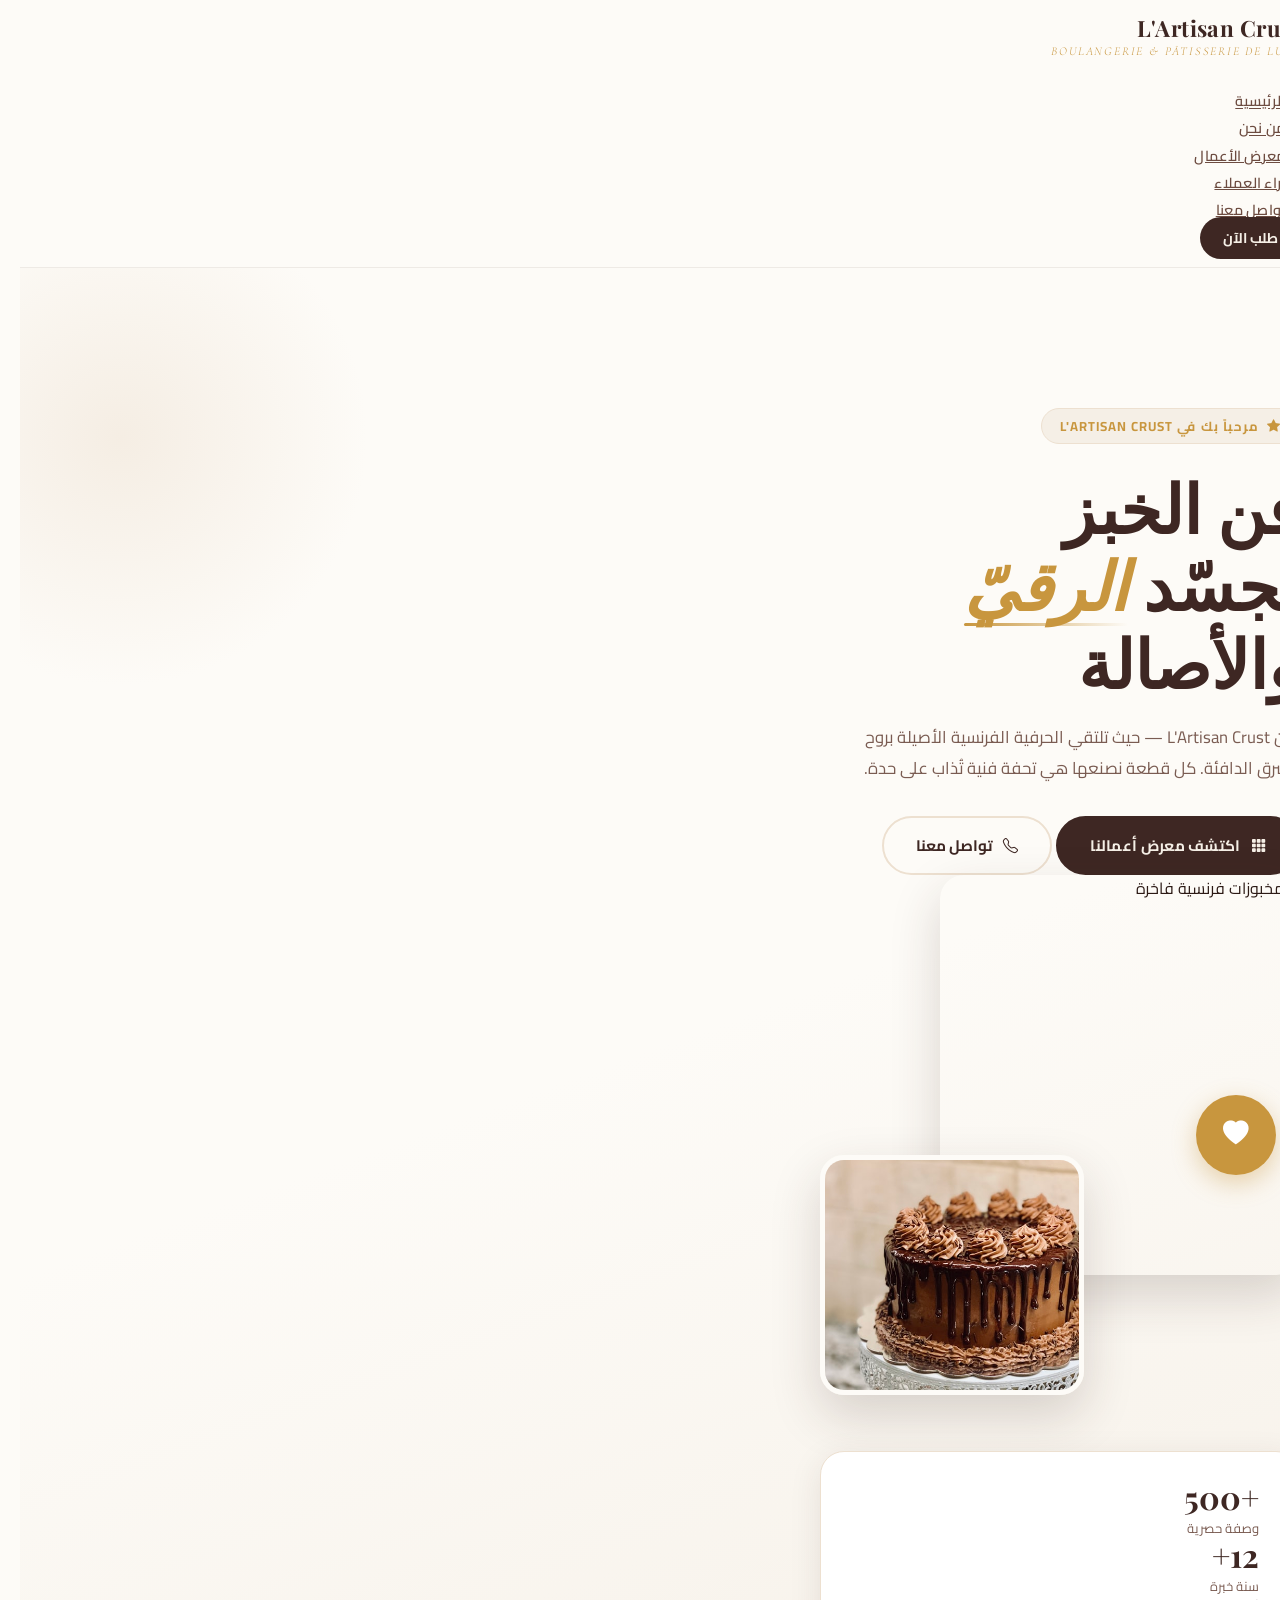
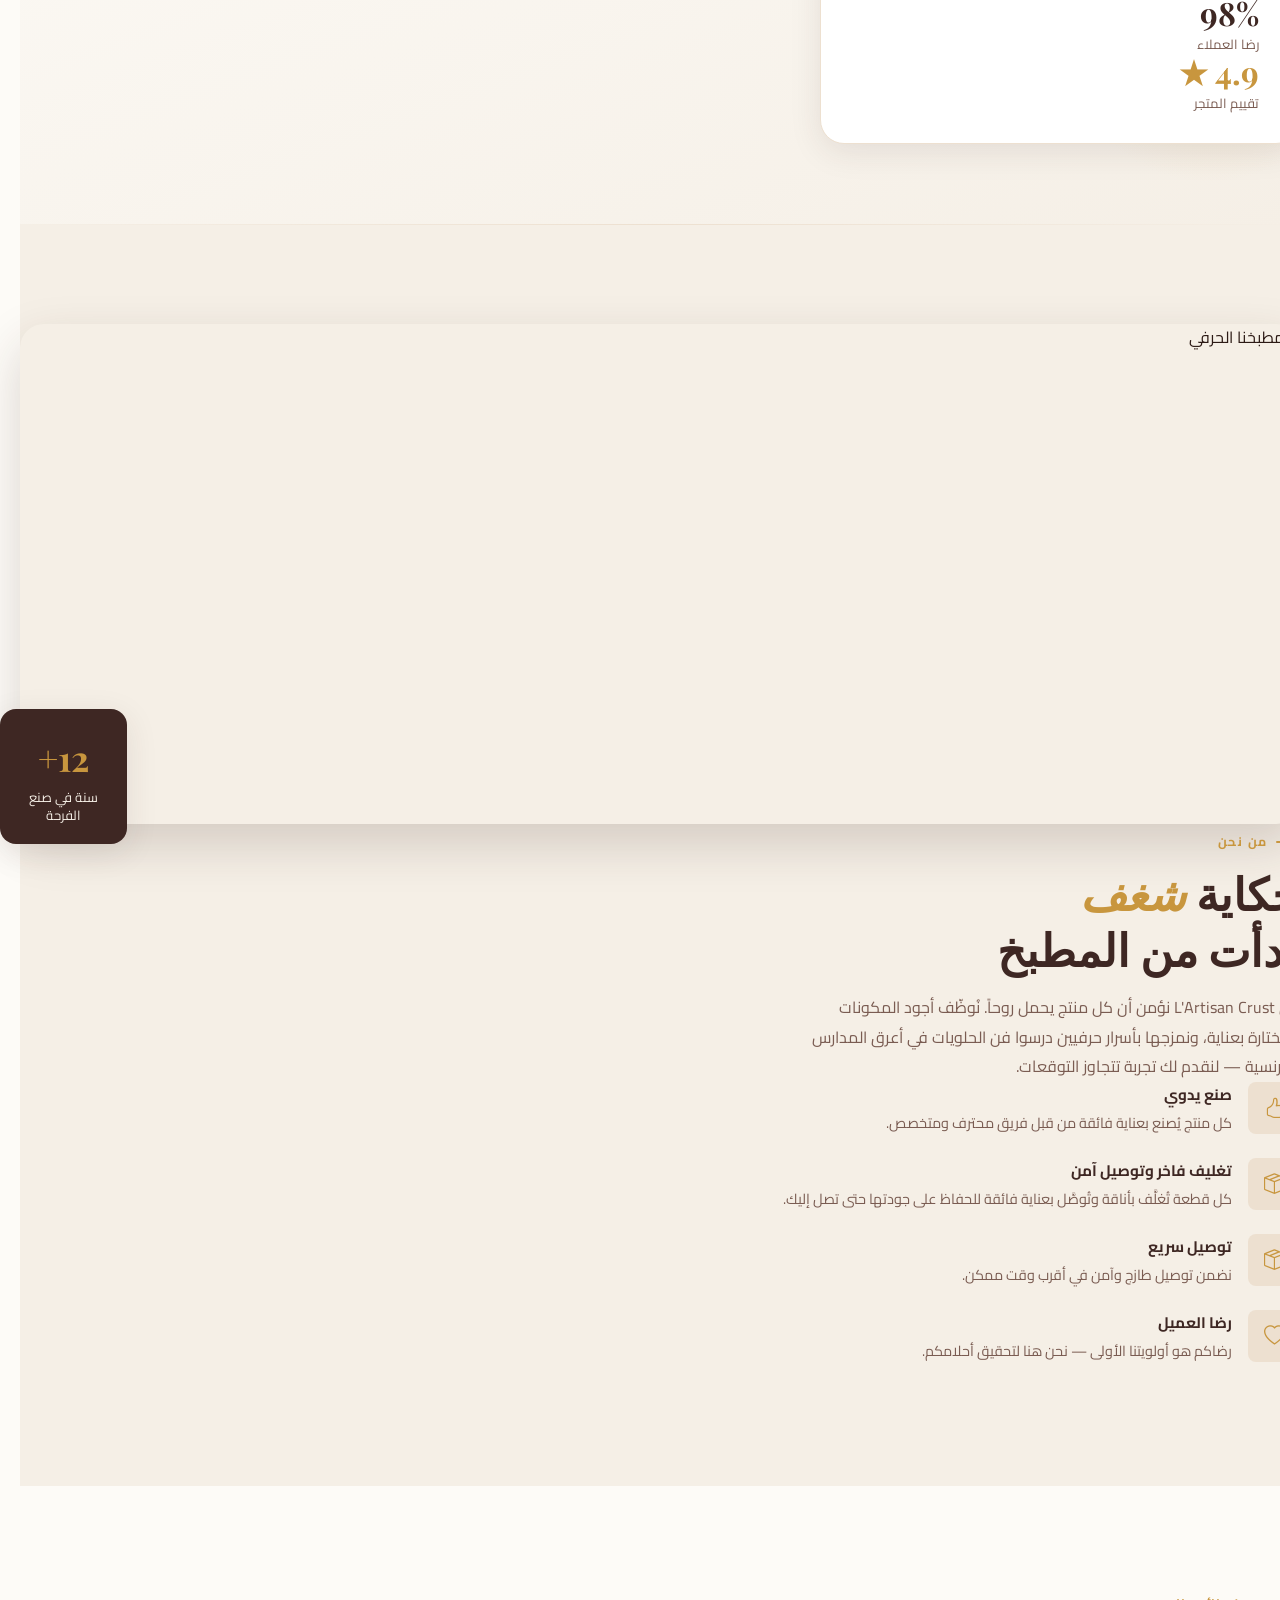
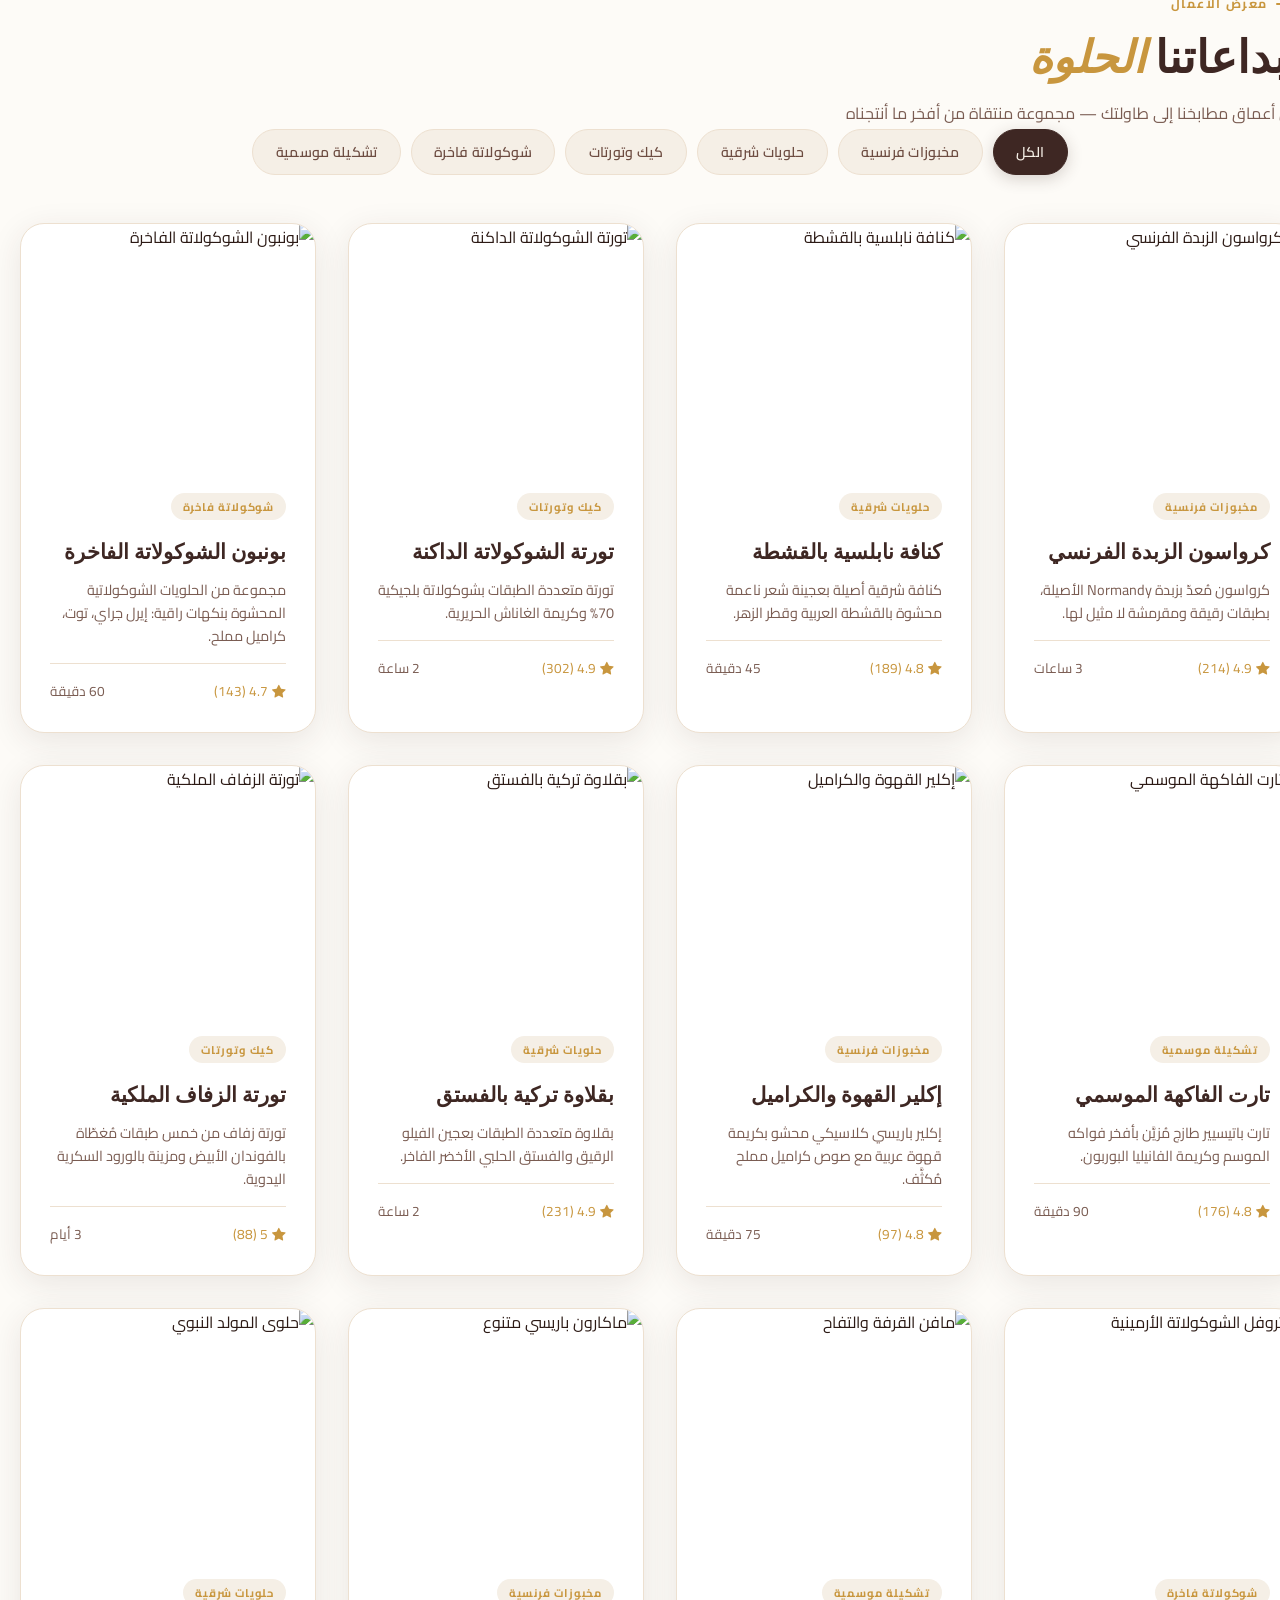
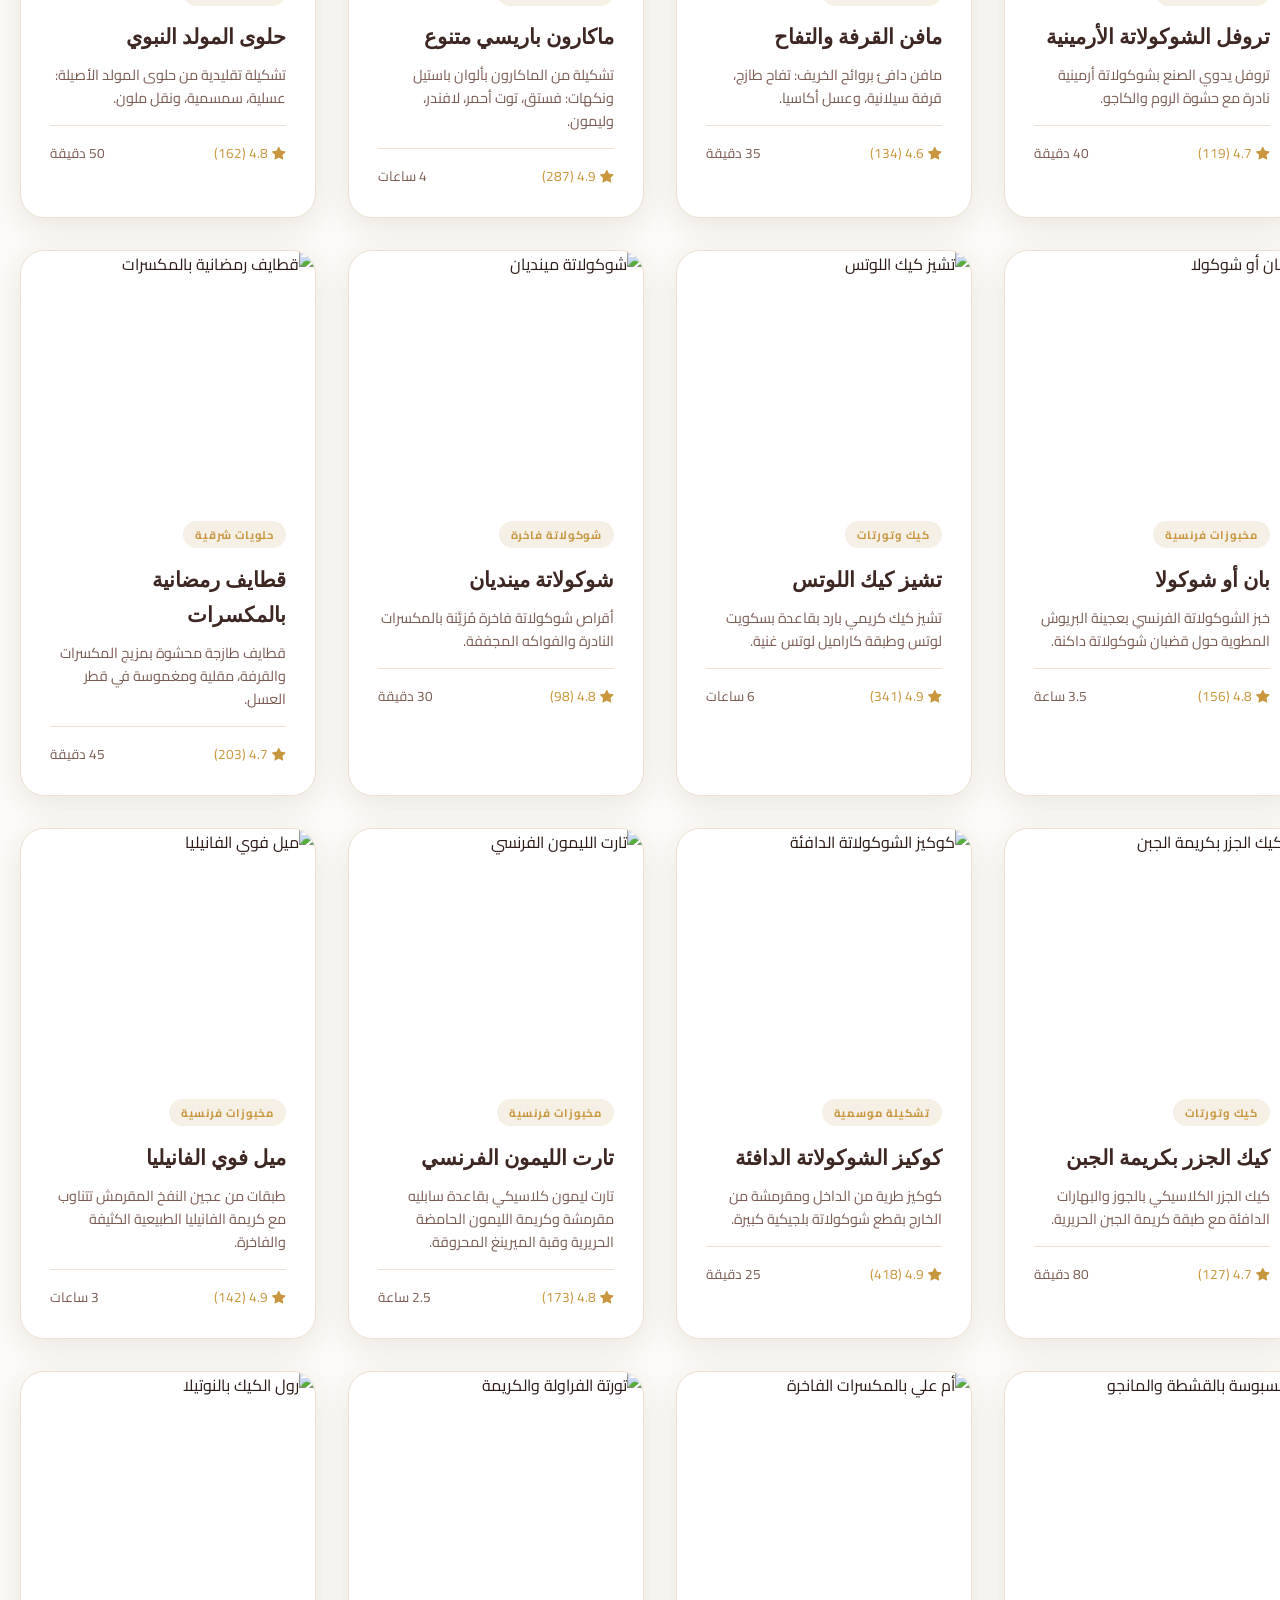
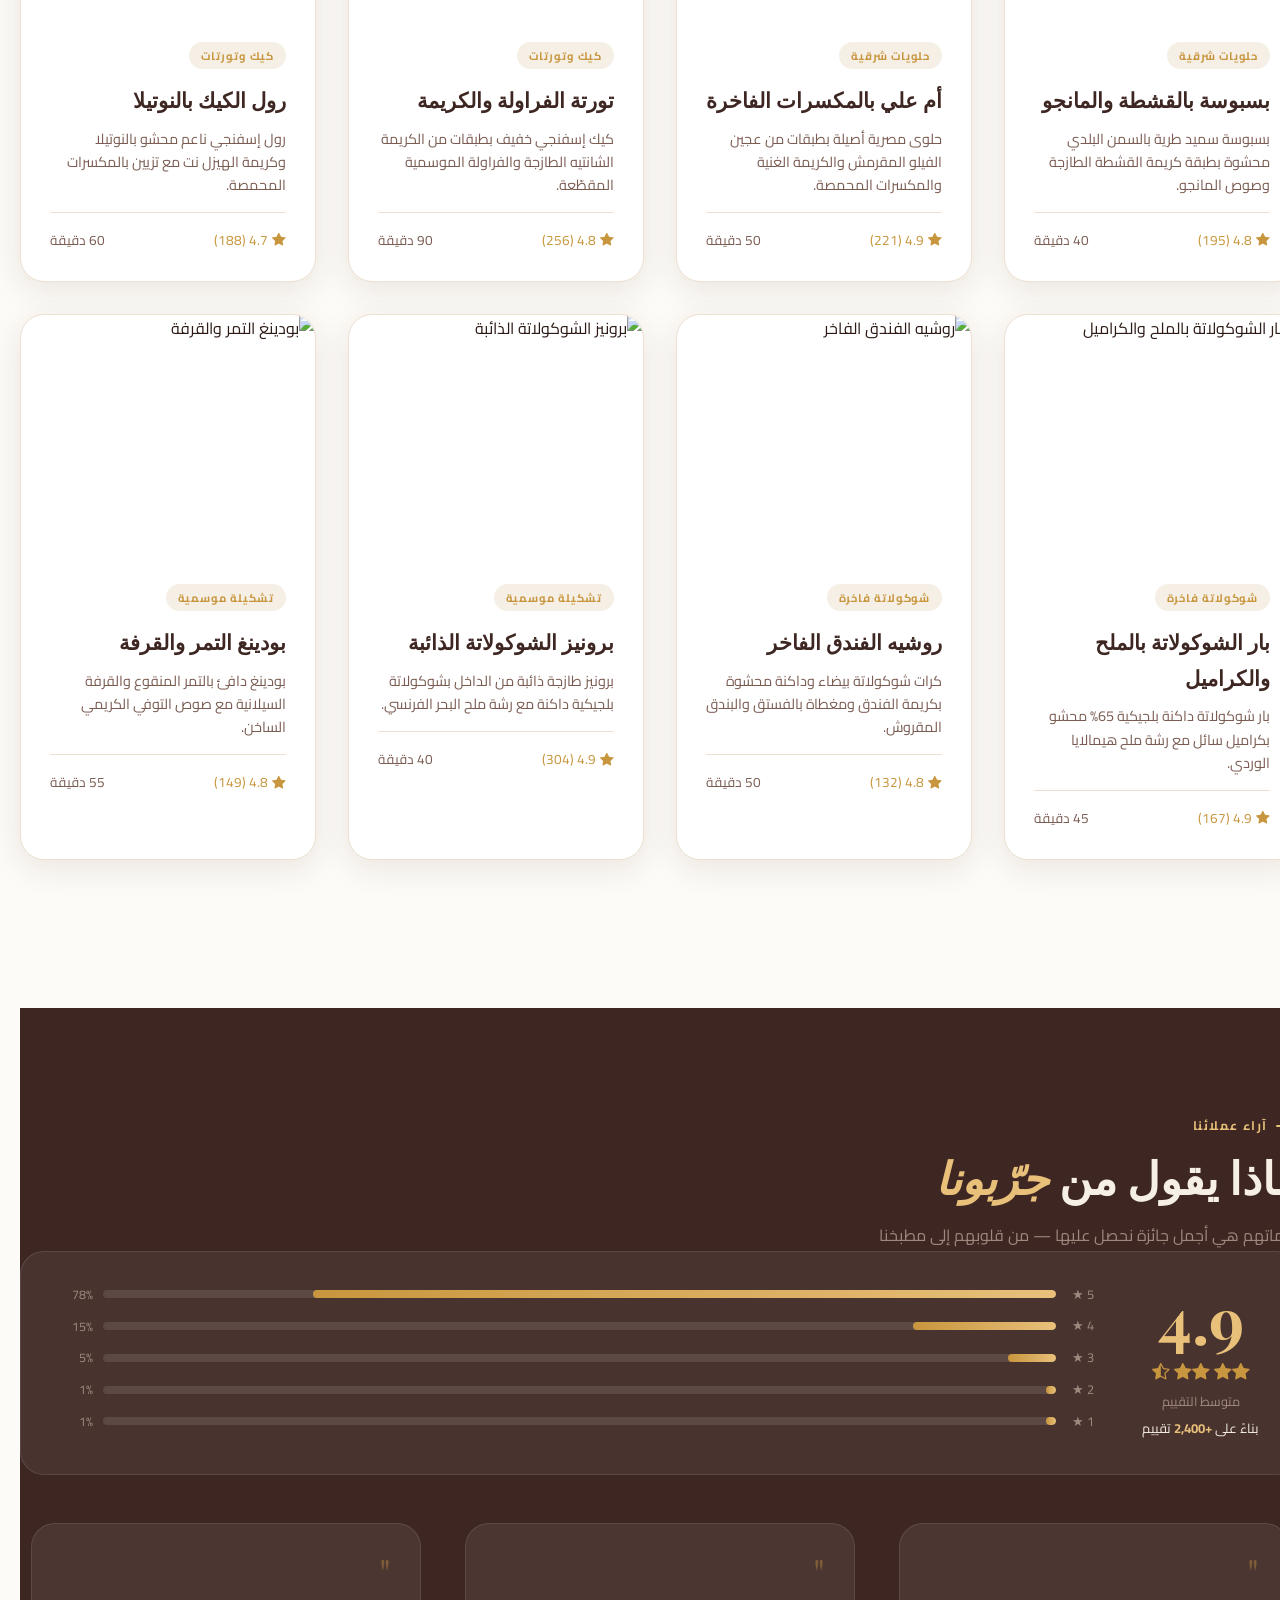
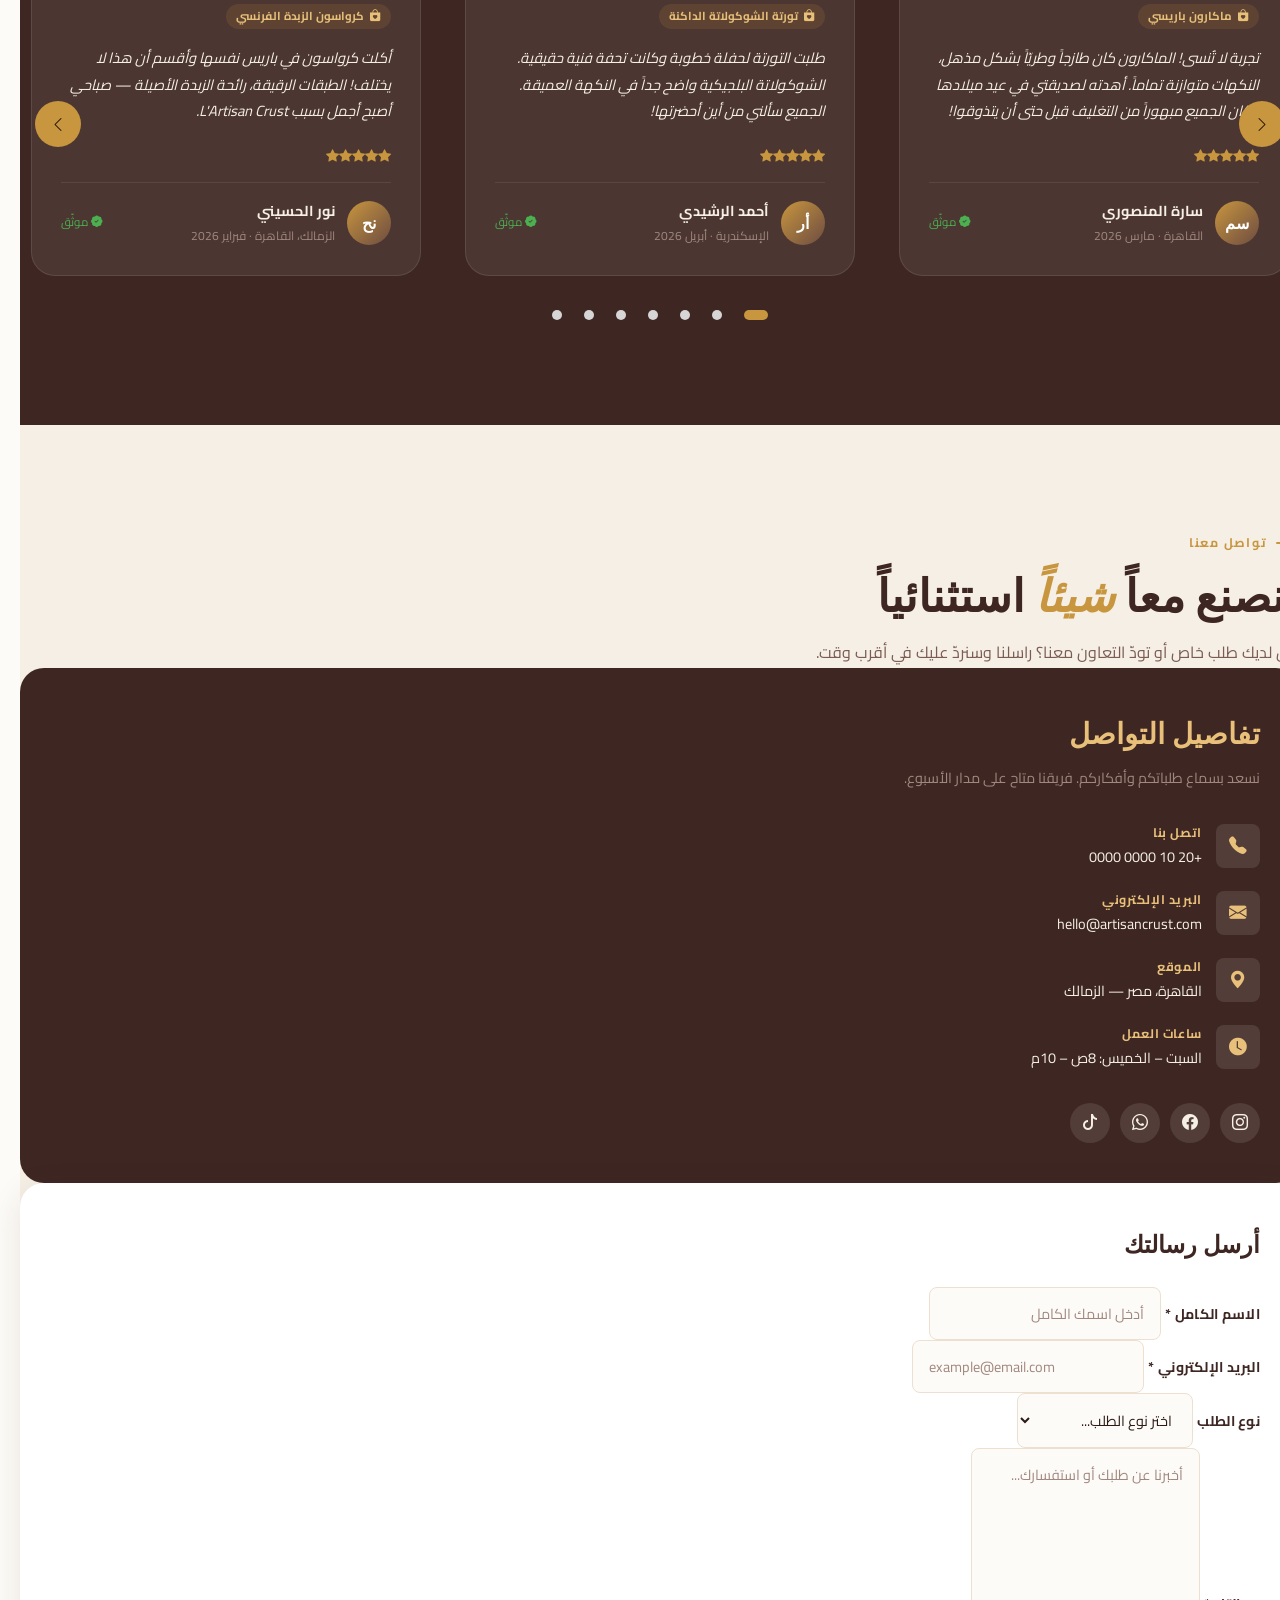
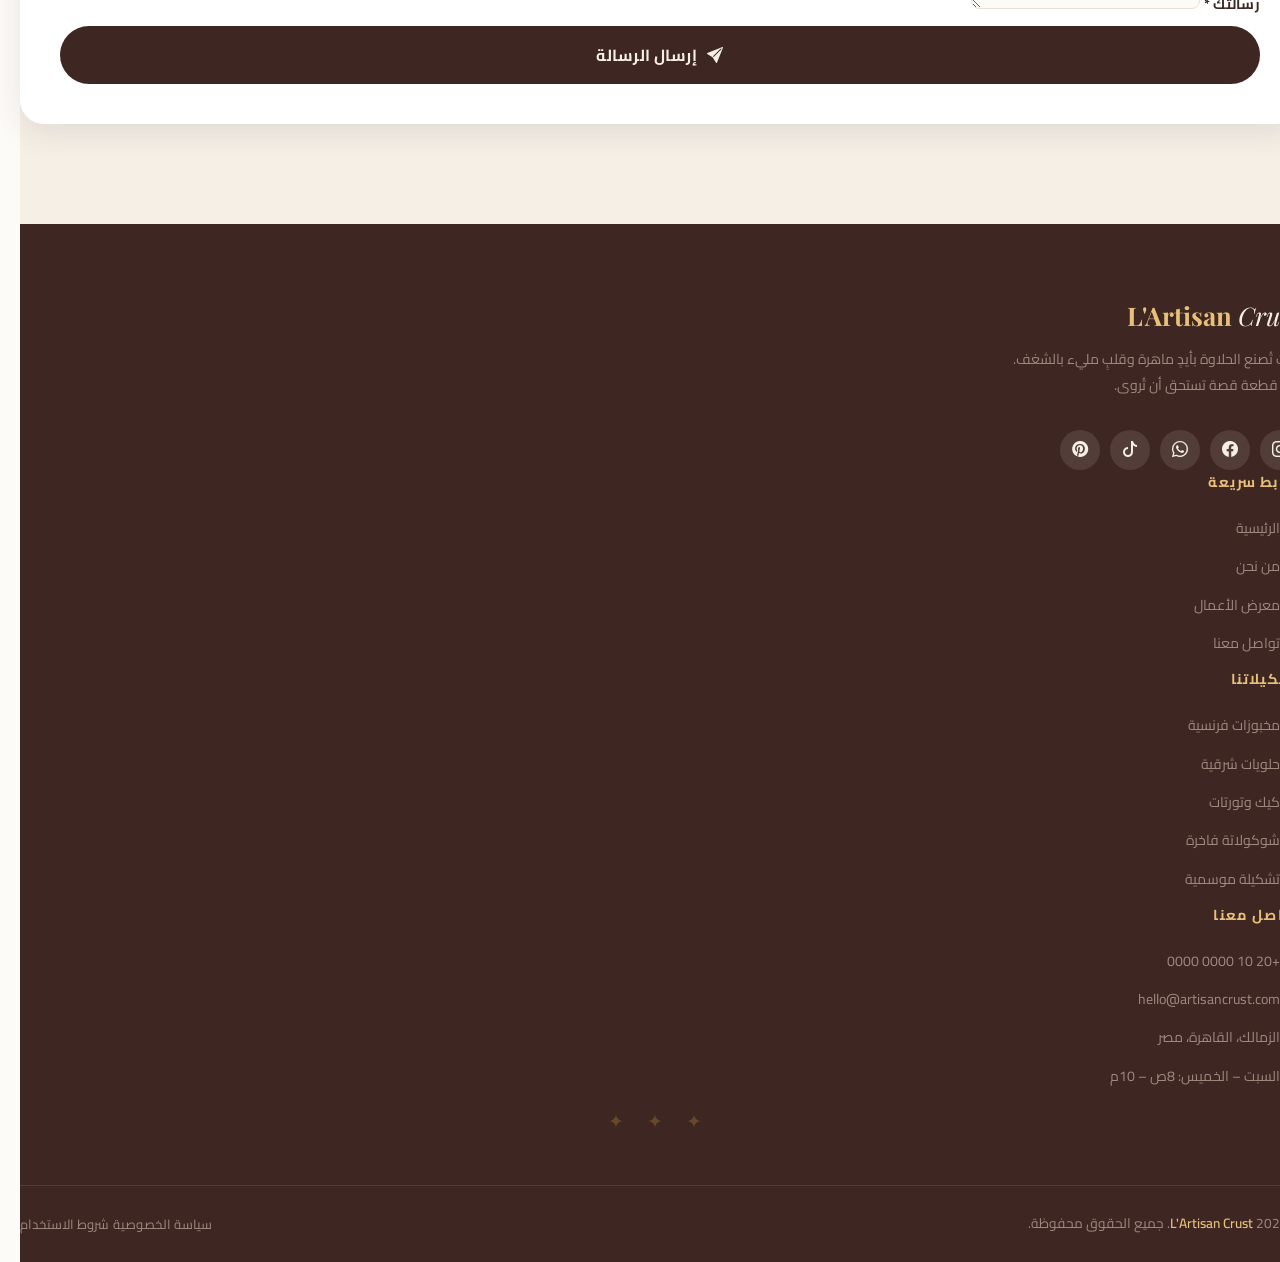
==== index.html @ 67f6d017 "Initial commit" ====
<!DOCTYPE html>
<html lang="ar" dir="rtl">

<head>
  <meta charset="UTF-8" />
  <meta name="viewport" content="width=device-width, initial-scale=1.0" />
  <title>L'Artisan Crust | معرض الأعمال</title>

  <!-- Google Fonts -->
  <link rel="preconnect" href="https://fonts.googleapis.com">
  <link rel="preconnect" href="https://fonts.gstatic.com" crossorigin>
  <link href="https://fonts.googleapis.com/css2?family=Playfair+Display:ital,wght@0,400;0,600;0,700;0,900;1,400;1,700&family=Cairo:wght@300;400;500;600;700;800&family=Cormorant+Garamond:ital,wght@0,300;0,400;0,600;1,300;1,400&display=swap" rel="stylesheet">

  <!-- Bootstrap 5 RTL -->
  <link rel="stylesheet" href="https://cdn.jsdelivr.net/npm/bootstrap@5.3.2/dist/css/bootstrap.rtl.min.css" />
  <!-- Bootstrap Icons -->
  <link rel="stylesheet" href="https://cdn.jsdelivr.net/npm/bootstrap-icons@1.11.3/font/bootstrap-icons.min.css" />

  <!-- Owl Carousel CSS -->
  <link rel="stylesheet" href="https://cdnjs.cloudflare.com/ajax/libs/OwlCarousel2/2.3.4/assets/owl.carousel.min.css" />
  <link rel="stylesheet" href="https://cdnjs.cloudflare.com/ajax/libs/OwlCarousel2/2.3.4/assets/owl.theme.default.min.css" />

  <!-- Custom CSS -->
  <link rel="stylesheet" href="css/style.css">
</head>

<body>

  <!-- ═══════ NAVBAR ═══════ -->
  <nav id="navbar" class="navbar navbar-expand-lg position-fixed top-0 start-0 end-0">
    <div class="container">

      <a class="navbar-brand-logo" href="#hero">
        L'Artisan Crust
        <span>Boulangerie & Pâtisserie de Luxe</span>
      </a>

      <button class="navbar-toggler" type="button" data-bs-toggle="collapse" data-bs-target="#navMenu"
        aria-controls="navMenu" aria-expanded="false" aria-label="Toggle navigation">
        <span class="navbar-toggler-icon"></span>
      </button>

      <div class="collapse navbar-collapse" id="navMenu">
        <ul class="navbar-nav me-auto mb-2 mb-lg-0 gap-lg-1">
          <li class="nav-item"><a class="nav-link" href="#hero">الرئيسية</a></li>
          <li class="nav-item"><a class="nav-link" href="#about">من نحن</a></li>
          <li class="nav-item"><a class="nav-link" href="#portfolio">معرض الأعمال</a></li>
          <li class="nav-item"><a class="nav-link" href="#reviews">آراء العملاء</a></li>
          <li class="nav-item"><a class="nav-link" href="#contact">تواصل معنا</a></li>
        </ul>
        <a href="#contact" class="btn-nav">طلب الآن</a>
      </div>

    </div>
  </nav>

  <!-- ═══════ HERO ═══════ -->
  <section id="hero">
    <div class="hero-deco-1"></div>
    <div class="hero-deco-2"></div>

    <div class="container">
      <div class="row align-items-center g-5">

        <!-- Text -->
        <div class="col-lg-6">
          <div class="hero-badge reveal">
            <i class="bi bi-star-fill"></i>
             مرحباً بك في L'Artisan Crust
          </div>

          <h1 class="hero-title reveal" style="transition-delay:0.1s">
            فن الخبز<br/>
            يُجسّد <em class="highlight">الرقيّ</em><br/>
            والأصالة
          </h1>

          <p class="hero-sub reveal" style="transition-delay:0.2s">
            نحن L'Artisan Crust — حيث تلتقي الحرفية الفرنسية الأصيلة بروح الشرق الدافئة.
            كل قطعة نصنعها هي تحفة فنية تُذاب على حدة.
          </p>

          <div class="d-flex flex-wrap gap-3 reveal" style="transition-delay:0.3s">
            <a href="#portfolio" class="btn-primary-cta">
              <i class="bi bi-grid-3x3-gap-fill"></i>
              اكتشف معرض أعمالنا
            </a>
            <a href="#contact" class="btn-outline-cta">
              <i class="bi bi-telephone"></i>
              تواصل معنا
            </a>
          </div>
        </div>

        <!-- Images -->
        <div class="col-lg-6">
          <div class="hero-img-wrap reveal-left">
            <img class="hero-img-main"
              src="https://images.unsplash.com/photo-1555507036-ab1f4038808a?w=700&q=80"
              alt="مخبوزات فرنسية فاخرة" />
            <img class="hero-img-secondary"
              src="images/photo-1578985545062-69928b1d9587.jfif"
              alt="حلويات فاخرة" />
            <div class="hero-img-accent">
              <i class="bi bi-heart-fill"></i>
            </div>
          </div>
        </div>

      </div>

      <!-- Stats -->
      <div class="hero-stats d-flex flex-wrap justify-content-around align-items-center reveal" style="transition-delay:0.4s">
        <div class="text-center">
          <div class="hero-stat-num" data-target="500" data-prefix="+" data-suffix="">+500</div>
          <div class="hero-stat-label">وصفة حصرية</div>
        </div>
        <div class="hero-stat-divider"></div>
        <div class="text-center">
          <div class="hero-stat-num" data-target="12" data-prefix="" data-suffix="+">12+</div>
          <div class="hero-stat-label">سنة خبرة</div>
        </div>
        <div class="hero-stat-divider"></div>
        <div class="text-center">
          <div class="hero-stat-num" data-target="98" data-prefix="" data-suffix="%">98%</div>
          <div class="hero-stat-label">رضا العملاء</div>
        </div>
        <div class="hero-stat-divider"></div>
        <div class="text-center">
          <div class="hero-stat-num" data-target="4.9" data-prefix="" data-suffix=" ★" style="color:var(--clr-gold)">4.9 ★</div>
          <div class="hero-stat-label">تقييم المتجر</div>
        </div>
      </div>
    </div>
  </section>

  <!-- ═══════ ABOUT ═══════ -->
  <section id="about">
    <div class="container">
      <div class="row align-items-center g-5">

        <!-- Image -->
        <div class="col-lg-5 reveal-left">
          <div class="about-img-wrap">
            <img class="about-img-main"
              src="https://images.unsplash.com/photo-1587248720327-8eb72564be1e?w=600&q=80"
              alt="مطبخنا الحرفي" />
            <div class="about-badge">
              <div class="num">12+</div>
              <div class="lbl">سنة في صنع<br/>الفرحة</div>
            </div>
          </div>
        </div>

        <!-- Text -->
        <div class="col-lg-7 reveal">
          <div class="section-label">من نحن</div>
          <h2 class="section-title">
            حكاية <em>شغف</em><br/>بدأت من المطبخ
          </h2>
          <p class="section-sub mb-4">
            في L'Artisan Crust نؤمن أن كل منتج يحمل روحاً. نُوظّف أجود المكونات المختارة بعناية، ونمزجها بأسرار حرفيين درسوا فن الحلويات في أعرق المدارس الفرنسية — لنقدم لك تجربة تتجاوز التوقعات.          </p>

          <!-- <div class="about-feature">
            <div class="about-icon"><i class="bi bi-flower3"></i></div>
            <div>
              <div class="about-feature-title">مكونات فاخرة</div>
              <div class="about-feature-text">نستخدم أفضل المكونات المستوردة من فرنسا وإيطاليا وبلجيكا.</div>
            </div>
          </div> -->

          <div class="about-feature">
            <div class="about-icon"><i class="bi bi-hand-thumbs-up"></i></div>
            <div>
              <div class="about-feature-title">صنع يدوي</div>
              <div class="about-feature-text">كل منتج يُصنع بعناية فائقة من قبل فريق محترف ومتخصص.</div>
            </div>
          </div>

          <div class="about-feature">
            <div class="about-icon"><i class="bi bi-box-seam"></i></div>
            <div>
              <div class="about-feature-title">تغليف فاخر وتوصيل آمن</div>
              <div class="about-feature-text">كل قطعة تُغلَّف بأناقة وتُوصَّل بعناية فائقة للحفاظ على جودتها حتى تصل إليك.</div>
            </div>
          </div>

          <div class="about-feature">
            <div class="about-icon"><i class="bi bi-box-seam"></i></div>
            <div>
              <div class="about-feature-title">توصيل سريع</div>
              <div class="about-feature-text">نضمن توصيل طازج وآمن في أقرب وقت ممكن.</div>
            </div>
          </div>

          <div class="about-feature">
            <div class="about-icon"><i class="bi bi-heart"></i></div>
            <div>
              <div class="about-feature-title">رضا العميل</div>
              <div class="about-feature-text">رضاكم هو أولويتنا الأولى — نحن هنا لتحقيق أحلامكم.</div>
            </div>
          </div>

          <!-- <a href="#portfolio" class="btn-primary-cta mt-2">
            <i class="bi bi-images"></i>
            تصفح أعمالنا
          </a> -->
        </div>

      </div>
    </div>
  </section>

  <!-- ═══════ PORTFOLIO ═══════ -->
  <section id="portfolio">
    <div class="container">

      <div class="text-center mb-2 reveal">
        <div class="section-label" style="justify-content:center">معرض الأعمال</div>
        <h2 class="section-title">
          إبداعاتنا <em>الحلوة</em>
        </h2>
        <p class="section-sub mx-auto">
          من أعماق مطابخنا إلى طاولتك — مجموعة منتقاة من أفخر ما أنتجناه
        </p>
      </div>

      <!-- Filter Buttons -->
      <div class="filter-wrap reveal" style="transition-delay:0.1s">
        <button class="filter-btn active" data-filter="all">الكل</button>
        <button class="filter-btn" data-filter="french">مخبوزات فرنسية</button>
        <button class="filter-btn" data-filter="oriental">حلويات شرقية</button>
        <button class="filter-btn" data-filter="cakes">كيك وتورتات</button>
        <button class="filter-btn" data-filter="chocolate">شوكولاتة فاخرة</button>
        <button class="filter-btn" data-filter="seasonal">تشكيلة موسمية</button>
      </div>

      <!-- Grid -->
      <div class="portfolio-grid" id="portfolioGrid">
        <!-- Cards inserted by JS -->
      </div>

    </div>
  </section>

  <!-- ═══════ REVIEWS ═══════ -->
  <section id="reviews">
    <div class="container">

      <div class="text-center mb-2 reveal">
        <div class="section-label" style="justify-content:center">آراء عملائنا</div>
        <h2 class="section-title">ماذا يقول من <em>جرّبونا</em></h2>
        <p class="section-sub mx-auto">كلماتهم هي أجمل جائزة نحصل عليها — من قلوبهم إلى مطبخنا</p>
      </div>

      <!-- Overall Rating Bar -->
      <div class="reviews-summary reveal" style="transition-delay:0.1s">
        <div class="reviews-avg">
          <div class="avg-num">4.9</div>
          <div class="avg-stars">
            <i class="bi bi-star-fill"></i><i class="bi bi-star-fill"></i>
            <i class="bi bi-star-fill"></i><i class="bi bi-star-fill"></i>
            <i class="bi bi-star-half"></i>
          </div>
          <div class="avg-label">متوسط التقييم</div>
          <div class="avg-count">بناءً على <strong>+2,400</strong> تقييم</div>
        </div>
        <div class="reviews-bars">
          <div class="rating-bar-row">
            <span class="bar-label">5 ★</span>
            <div class="bar-track"><div class="bar-fill" style="width:78%"></div></div>
            <span class="bar-pct">78%</span>
          </div>
          <div class="rating-bar-row">
            <span class="bar-label">4 ★</span>
            <div class="bar-track"><div class="bar-fill" style="width:15%"></div></div>
            <span class="bar-pct">15%</span>
          </div>
          <div class="rating-bar-row">
            <span class="bar-label">3 ★</span>
            <div class="bar-track"><div class="bar-fill" style="width:5%"></div></div>
            <span class="bar-pct">5%</span>
          </div>
          <div class="rating-bar-row">
            <span class="bar-label">2 ★</span>
            <div class="bar-track"><div class="bar-fill" style="width:1%"></div></div>
            <span class="bar-pct">1%</span>
          </div>
          <div class="rating-bar-row">
            <span class="bar-label">1 ★</span>
            <div class="bar-track"><div class="bar-fill" style="width:1%"></div></div>
            <span class="bar-pct">1%</span>
          </div>
        </div>
      </div>

      <!-- Reviews Owl Carousel -->
      <div class="owl-carousel owl-theme reveal" id="reviewsCarousel" style="transition-delay:0.2s">
        <!-- Cards injected by JS -->
      </div>

    </div>
  </section>

  <!-- ═══════ CONTACT ═══════ -->
  <section id="contact">
    <div class="container">

      <div class="text-center mb-5 reveal">
        <div class="section-label" style="justify-content:center">تواصل معنا</div>
        <h2 class="section-title">لنصنع معاً <em>شيئاً</em> استثنائياً</h2>
        <p class="section-sub mx-auto">هل لديك طلب خاص أو تودّ التعاون معنا؟ راسلنا وسنردّ عليك في أقرب وقت.</p>
      </div>

      <div class="row g-4 align-items-stretch">

        <!-- Info Card -->
        <div class="col-lg-5 reveal-left">
          <div class="contact-info-card">
            <div class="contact-info-title">تفاصيل التواصل</div>
            <div class="contact-info-sub">
              نسعد بسماع طلباتكم وأفكاركم. فريقنا متاح على مدار الأسبوع.
            </div>

            <div class="contact-item">
              <div class="contact-item-icon"><i class="bi bi-telephone-fill"></i></div>
              <div class="contact-item-text">
                <strong>اتصل بنا</strong>
                +20 10 0000 0000
              </div>
            </div>

            <div class="contact-item">
              <div class="contact-item-icon"><i class="bi bi-envelope-fill"></i></div>
              <div class="contact-item-text">
                <strong>البريد الإلكتروني</strong>
                hello@artisancrust.com
              </div>
            </div>

            <div class="contact-item">
              <div class="contact-item-icon"><i class="bi bi-geo-alt-fill"></i></div>
              <div class="contact-item-text">
                <strong>الموقع</strong>
                القاهرة، مصر — الزمالك
              </div>
            </div>

            <div class="contact-item">
              <div class="contact-item-icon"><i class="bi bi-clock-fill"></i></div>
              <div class="contact-item-text">
                <strong>ساعات العمل</strong>
                السبت – الخميس: 8ص – 10م
              </div>
            </div>

            <div class="social-links-contact">
              <a href="#" class="social-link" title="Instagram"><i class="bi bi-instagram"></i></a>
              <a href="#" class="social-link" title="Facebook"><i class="bi bi-facebook"></i></a>
              <a href="#" class="social-link" title="WhatsApp"><i class="bi bi-whatsapp"></i></a>
              <a href="#" class="social-link" title="TikTok"><i class="bi bi-tiktok"></i></a>
            </div>
          </div>
        </div>

        <!-- Form -->
        <div class="col-lg-7 reveal">
          <div class="contact-form-wrap">
            <h3 class="form-title">أرسل رسالتك</h3>

            <div id="contactForm">
              <div class="row g-3">
                <div class="col-md-6">
                  <label class="form-label">الاسم الكامل *</label>
                  <input type="text" class="form-control" id="name" placeholder="أدخل اسمك الكامل" />
                  <div class="invalid-feedback" id="name-error">يرجى إدخال الاسم (3 أحرف على الأقل)</div>
                </div>
                <div class="col-md-6">
                  <label class="form-label">البريد الإلكتروني *</label>
                  <input type="email" class="form-control" id="email" placeholder="example@email.com" dir="ltr" />
                  <div class="invalid-feedback" id="email-error">يرجى إدخال بريد إلكتروني صحيح</div>
                </div>
                <div class="col-12">
                  <label class="form-label" for="service">نوع الطلب</label>
                  <select class="form-control" id="service">
                    <option value="" disabled selected>اختر نوع الطلب...</option>
                    <option value="french">مخبوزات فرنسية</option>
                    <option value="oriental">حلويات شرقية</option>
                    <option value="cakes">كيك وتورتات مناسبات</option>
                    <option value="chocolate">شوكولاتة فاخرة</option>
                    <option value="seasonal">تشكيلة موسمية</option>
                    <option value="custom">طلب مخصص</option>
                    <option value="wholesale">طلب جملة / شركات</option>
                    <option value="inquiry">استفسار عام</option>
                  </select>
                </div>
                <div class="col-12">
                  <label class="form-label">رسالتك *</label>
                  <textarea class="form-control" id="message" rows="5" placeholder="أخبرنا عن طلبك أو استفسارك..."></textarea>
                  <div class="invalid-feedback" id="message-error">يرجى كتابة رسالتك (10 أحرف على الأقل)</div>
                </div>
                <div class="col-12">
                  <button type="button" class="btn-submit" id="submitBtn" onclick="submitForm()">
                    <i class="bi bi-send-fill"></i>
                    إرسال الرسالة
                  </button>
                </div>
              </div>
            </div>

            <div class="form-success" id="formSuccess">
              <i class="bi bi-check-circle-fill success-icon"></i>
              <h4>تم إرسال رسالتك بنجاح!</h4>
              <p>شكراً لتواصلك معنا. سيردّ عليك فريقنا خلال 24 ساعة.</p>
            </div>

          </div>
        </div>

      </div>
    </div>
  </section>

  <!-- ═══════ FOOTER ═══════ -->
  <footer id="footer">
    <div class="container">
      <div class="row g-5 pb-4">

        <!-- Brand -->
        <div class="col-lg-4 col-md-6">
          <div class="footer-brand">L'Artisan <span>Crust</span></div>
          <p class="footer-tagline">
            حيث تُصنع الحلاوة بأيدٍ ماهرة وقلبٍ مليء بالشغف.<br/>
            كل قطعة قصة تستحق أن تُروى.
          </p>
          <div class="social-links-contact">
            <a href="#" class="social-link" title="Instagram"><i class="bi bi-instagram"></i></a>
            <a href="#" class="social-link" title="Facebook"><i class="bi bi-facebook"></i></a>
            <a href="#" class="social-link" title="WhatsApp"><i class="bi bi-whatsapp"></i></a>
            <a href="#" class="social-link" title="TikTok"><i class="bi bi-tiktok"></i></a>
            <a href="#" class="social-link" title="Pinterest"><i class="bi bi-pinterest"></i></a>
          </div>
        </div>

        <!-- Quick Links -->
        <div class="col-lg-2 col-md-6">
          <div class="footer-heading">روابط سريعة</div>
          <ul class="footer-links">
            <li><a href="#hero"><i class="bi bi-chevron-left"></i> الرئيسية</a></li>
            <li><a href="#about"><i class="bi bi-chevron-left"></i> من نحن</a></li>
            <li><a href="#portfolio"><i class="bi bi-chevron-left"></i> معرض الأعمال</a></li>
            <li><a href="#contact"><i class="bi bi-chevron-left"></i> تواصل معنا</a></li>
          </ul>
        </div>

        <!-- Categories -->
        <div class="col-lg-3 col-md-6">
          <div class="footer-heading">تشكيلاتنا</div>
          <ul class="footer-links">
            <li><a href="#portfolio"><i class="bi bi-chevron-left"></i> مخبوزات فرنسية</a></li>
            <li><a href="#portfolio"><i class="bi bi-chevron-left"></i> حلويات شرقية</a></li>
            <li><a href="#portfolio"><i class="bi bi-chevron-left"></i> كيك وتورتات</a></li>
            <li><a href="#portfolio"><i class="bi bi-chevron-left"></i> شوكولاتة فاخرة</a></li>
            <li><a href="#portfolio"><i class="bi bi-chevron-left"></i> تشكيلة موسمية</a></li>
          </ul>
        </div>

        <!-- Contact -->
        <div class="col-lg-3 col-md-6">
          <div class="footer-heading">تواصل معنا</div>
          <ul class="footer-links">
            <li><a href="tel:+201000000000"><i class="bi bi-telephone"></i> +20 10 0000 0000</a></li>
            <li><a href="mailto:hello@artisancrust.com"><i class="bi bi-envelope"></i> hello@artisancrust.com</a></li>
            <li><a href="#"><i class="bi bi-geo-alt"></i> الزمالك، القاهرة، مصر</a></li>
            <li><a href="#"><i class="bi bi-clock"></i> السبت – الخميس: 8ص – 10م</a></li>
          </ul>
        </div>

      </div>

      <div class="footer-ornament">✦ ✦ ✦</div>

      <div class="footer-bottom">
        <p class="footer-copy mb-0">
          © 2026 <span>L'Artisan Crust</span>. جميع الحقوق محفوظة.
        </p>
        <div class="d-flex gap-3">
          <a href="#" class="footer-link">سياسة الخصوصية</a>
          <a href="#" class="footer-link">شروط الاستخدام</a>
        </div>
      </div>
    </div>
  </footer>

  <!-- Back to Top -->
  <button id="backToTop" title="العودة للأعلى">
    <i class="bi bi-chevron-up"></i>
  </button>

  <!-- Bootstrap JS -->
  <script src="https://cdn.jsdelivr.net/npm/bootstrap@5.3.2/dist/js/bootstrap.bundle.min.js"></script>

  <!-- jQuery (required for Owl Carousel) -->
  <script src="https://code.jquery.com/jquery-3.6.0.min.js"></script>

  <!-- Owl Carousel JS -->
  <script src="https://cdnjs.cloudflare.com/ajax/libs/OwlCarousel2/2.3.4/owl.carousel.min.js"></script>

  <!-- Custom JS -->
  <script src="js/script.js"></script>

</body>
</html>
---- css/style.css ----
/* ===========================
       CSS VARIABLES — THEME
    =========================== */
    :root {
      --clr-bg:        #FDFBF7;
      --clr-brown:     #3E2723;
      --clr-brown-mid: #6D4C41;
      --clr-brown-lt:  #A1887F;
      --clr-cream:     #F5EFE6;
      --clr-cream-dk:  #EDE0D0;
      --clr-gold:      #C8963E;
      --clr-gold-lt:   #E8C07A;
      --clr-white:     #FFFFFF;
      --clr-text:      #2C1A15;
      --clr-text-sub:  #7A5C52;

      --ff-display:    'Playfair Display', serif;
      --ff-elegant:    'Cormorant Garamond', serif;
      --ff-body:       'Cairo', sans-serif;

      --radius-sm:  8px;
      --radius-md:  16px;
      --radius-lg:  24px;
      --radius-xl:  40px;

      --shadow-card: 0 8px 32px rgba(62,39,35,0.10);
      --shadow-hover: 0 20px 50px rgba(62,39,35,0.18);
      --transition: all 0.38s cubic-bezier(0.25, 0.46, 0.45, 0.94);
    }

    /* ===========================
       RESET & BASE
    =========================== */
    *, *::before, *::after { box-sizing: border-box; margin: 0; padding: 0; }

    html { scroll-behavior: smooth; }

    body {
      background-color: var(--clr-bg);
      color: var(--clr-text);
      font-family: var(--ff-body);
      line-height: 1.7;
      overflow-x: hidden;
    }

    /* Texture overlay */
    body::before {
      content: '';
      position: fixed;
      inset: 0;
      background-image: url("data:image/svg+xml,%3Csvg xmlns='http://www.w3.org/2000/svg' width='300' height='300'%3E%3Cfilter id='n'%3E%3CfeTurbulence type='fractalNoise' baseFrequency='0.75' numOctaves='4' stitchTiles='stitch'/%3E%3C/filter%3E%3Crect width='300' height='300' filter='url(%23n)' opacity='0.03'/%3E%3C/svg%3E");
      pointer-events: none;
      z-index: 0;
    }

    img { display: block; width: 100%; }

    section { position: relative; }

    /* ===========================
       SCROLL ANIMATIONS
    =========================== */
    .reveal {
      opacity: 0;
      transform: translateY(40px);
      transition: opacity 0.7s ease, transform 0.7s ease;
    }
    .reveal.visible {
      opacity: 1;
      transform: translateY(0);
    }
    .reveal-left {
      opacity: 0;
      transform: translateX(40px);
      transition: opacity 0.7s ease, transform 0.7s ease;
    }
    .reveal-left.visible {
      opacity: 1;
      transform: translateX(0);
    }

    /* ===========================
       NAVBAR
    =========================== */
    #navbar {
      background: rgba(253,251,247,0.92);
      backdrop-filter: blur(16px);
      -webkit-backdrop-filter: blur(16px);
      border-bottom: 1px solid rgba(62,39,35,0.08);
      padding: 1rem 0;
      z-index: 1000;
      transition: var(--transition);
    }
    #navbar.scrolled {
      padding: 0.6rem 0;
      box-shadow: 0 4px 24px rgba(62,39,35,0.1);
    }

    .navbar-brand-logo {
      font-family: var(--ff-display);
      font-size: 1.4rem;
      font-weight: 700;
      color: var(--clr-brown);
      text-decoration: none;
      letter-spacing: 0.02em;
      line-height: 1.1;
    }
    .navbar-brand-logo span {
      font-family: var(--ff-elegant);
      font-style: italic;
      font-weight: 300;
      font-size: 0.75rem;
      color: var(--clr-gold);
      display: block;
      letter-spacing: 0.15em;
      text-transform: uppercase;
    }

    .nav-link {
      font-family: var(--ff-body);
      font-weight: 600;
      font-size: 0.9rem;
      color: var(--clr-brown-mid) !important;
      padding: 0.4rem 0.9rem !important;
      border-radius: 50px;
      transition: var(--transition);
      letter-spacing: 0.02em;
    }
    .nav-link:hover {
      color: var(--clr-brown) !important;
      background: var(--clr-cream);
    }

    .btn-nav {
      background: var(--clr-brown);
      color: var(--clr-cream) !important;
      padding: 0.5rem 1.4rem !important;
      border-radius: 50px;
      font-size: 0.88rem;
      font-weight: 700;
      text-decoration: none;
      transition: var(--transition);
    }
    .btn-nav:hover {
      background: var(--clr-gold);
      color: var(--clr-white) !important;
      transform: translateY(-1px);
    }

    .navbar-toggler {
      border: 1.5px solid var(--clr-brown-lt);
      border-radius: var(--radius-sm);
      padding: 0.3rem 0.55rem;
      color: var(--clr-brown);
    }
    .navbar-toggler:focus { box-shadow: none; }
    .navbar-toggler-icon {
      background-image: url("data:image/svg+xml,%3csvg xmlns='http://www.w3.org/2000/svg' viewBox='0 0 30 30'%3e%3cpath stroke='%233E2723' stroke-linecap='round' stroke-miterlimit='10' stroke-width='2' d='M4 7h22M4 15h22M4 23h22'/%3e%3c/svg%3e");
    }

    /* ===========================
       HERO SECTION
    =========================== */
    #hero {
      min-height: 100vh;
      padding: 140px 0 80px;
      background: linear-gradient(160deg, var(--clr-bg) 50%, var(--clr-cream) 100%);
      display: flex;
      align-items: center;
      overflow: hidden;
    }

    /* Decorative circles */
    .hero-deco-1 {
      position: absolute;
      width: 500px; height: 500px;
      border-radius: 50%;
      background: radial-gradient(circle, var(--clr-cream-dk) 0%, transparent 70%);
      top: -80px; left: -150px;
      opacity: 0.5;
      pointer-events: none;
    }
    .hero-deco-2 {
      position: absolute;
      width: 300px; height: 300px;
      border-radius: 50%;
      background: radial-gradient(circle, var(--clr-gold-lt) 0%, transparent 70%);
      bottom: 40px; right: -60px;
      opacity: 0.25;
      pointer-events: none;
    }

    .hero-badge {
      display: inline-flex;
      align-items: center;
      gap: 8px;
      background: var(--clr-cream);
      border: 1px solid var(--clr-cream-dk);
      color: var(--clr-gold);
      font-size: 0.82rem;
      font-weight: 700;
      padding: 6px 18px;
      border-radius: 50px;
      margin-bottom: 1.5rem;
      letter-spacing: 0.08em;
      text-transform: uppercase;
    }

    .hero-title {
      font-family: var(--ff-display);
      font-size: clamp(2.6rem, 5.5vw, 4.2rem);
      font-weight: 900;
      color: var(--clr-brown);
      line-height: 1.15;
      margin-bottom: 1.4rem;
    }
    .hero-title .highlight {
      color: var(--clr-gold);
      font-style: italic;
      position: relative;
    }
    .hero-title .highlight::after {
      content: '';
      position: absolute;
      bottom: 2px; left: 0; right: 0;
      height: 3px;
      background: linear-gradient(90deg, var(--clr-gold), transparent);
      border-radius: 2px;
    }

    .hero-sub {
      font-size: 1.05rem;
      color: var(--clr-text-sub);
      max-width: 480px;
      margin-bottom: 2rem;
      line-height: 1.85;
    }

    .btn-primary-cta {
      display: inline-flex;
      align-items: center;
      gap: 10px;
      background: var(--clr-brown);
      color: var(--clr-cream);
      padding: 0.9rem 2rem;
      border-radius: 50px;
      font-weight: 700;
      font-size: 0.95rem;
      text-decoration: none;
      border: 2px solid var(--clr-brown);
      transition: var(--transition);
      letter-spacing: 0.02em;
    }
    .btn-primary-cta:hover {
      background: var(--clr-gold);
      border-color: var(--clr-gold);
      color: var(--clr-white);
      transform: translateY(-2px);
      box-shadow: 0 8px 24px rgba(200,150,62,0.35);
    }

    .btn-outline-cta {
      display: inline-flex;
      align-items: center;
      gap: 10px;
      background: transparent;
      color: var(--clr-brown);
      padding: 0.9rem 2rem;
      border-radius: 50px;
      font-weight: 700;
      font-size: 0.95rem;
      text-decoration: none;
      border: 2px solid var(--clr-cream-dk);
      transition: var(--transition);
    }
    .btn-outline-cta:hover {
      border-color: var(--clr-brown);
      background: var(--clr-brown);
      color: var(--clr-cream);
      transform: translateY(-2px);
    }

    /* Hero image mosaic */
    .hero-img-wrap {
      position: relative;
      height: 520px;
    }
    .hero-img-main {
      position: absolute;
      top: 0; right: 0;
      width: 75%;
      height: 400px;
      object-fit: cover;
      border-radius: var(--radius-lg);
      box-shadow: var(--shadow-hover);
    }
    .hero-img-secondary {
      position: absolute;
      bottom: 0; left: 0;
      width: 55%;
      height: 240px;
      object-fit: cover;
      border-radius: var(--radius-lg);
      box-shadow: var(--shadow-hover);
      border: 5px solid var(--clr-bg);
    }
    .hero-img-accent {
      position: absolute;
      top: 50%; right: 5%;
      transform: translateY(-50%);
      width: 80px; height: 80px;
      background: var(--clr-gold);
      border-radius: 50%;
      display: flex; align-items: center; justify-content: center;
      color: var(--clr-white);
      font-size: 1.6rem;
      box-shadow: 0 8px 24px rgba(200,150,62,0.4);
      animation: float 3s ease-in-out infinite;
    }
    @keyframes float {
      0%, 100% { transform: translateY(-50%); }
      50% { transform: translateY(calc(-50% - 10px)); }
    }

    /* Hero Stats */
    .hero-stats {
      margin-top: 3.5rem;
      padding: 1.8rem 2.5rem;
      background: var(--clr-white);
      border-radius: var(--radius-lg);
      box-shadow: var(--shadow-card);
      border: 1px solid var(--clr-cream-dk);
      gap: 1rem;
    }
    .hero-stat-num {
      font-family: var(--ff-display);
      font-size: 2rem;
      font-weight: 700;
      color: var(--clr-brown);
      line-height: 1;
    }
    .hero-stat-label {
      font-size: 0.82rem;
      color: var(--clr-text-sub);
      margin-top: 4px;
    }
    .hero-stat-divider {
      width: 1px;
      background: var(--clr-cream-dk);
      align-self: stretch;
    }

    /* ===========================
       SECTION SHARED
    =========================== */
    .section-label {
      display: inline-flex;
      align-items: center;
      gap: 8px;
      font-size: 0.78rem;
      font-weight: 700;
      color: var(--clr-gold);
      letter-spacing: 0.12em;
      text-transform: uppercase;
      margin-bottom: 0.8rem;
    }
    .section-label::before {
      content: '';
      width: 24px; height: 2px;
      background: var(--clr-gold);
      border-radius: 2px;
    }

    .section-title {
      font-family: var(--ff-display);
      font-size: clamp(2rem, 3.5vw, 2.8rem);
      font-weight: 700;
      color: var(--clr-brown);
      line-height: 1.25;
      margin-bottom: 1rem;
    }
    .section-title em {
      font-style: italic;
      color: var(--clr-gold);
    }

    .section-sub {
      color: var(--clr-text-sub);
      font-size: 1rem;
      line-height: 1.85;
      max-width: 500px;
    }

    /* ===========================
       ABOUT SECTION
    =========================== */
    #about {
      padding: 100px 0;
      background: var(--clr-cream);
    }
    #about::before {
      content: '';
      position: absolute;
      top: 0; left: 0; right: 0;
      height: 1px;
      background: linear-gradient(90deg, transparent, var(--clr-cream-dk), transparent);
    }

    .about-img-wrap { position: relative; }
    .about-img-main {
      height: 500px;
      object-fit: cover;
      border-radius: var(--radius-lg);
      box-shadow: var(--shadow-hover);
    }
    .about-badge {
      position: absolute;
      bottom: -20px; left: -20px;
      background: var(--clr-brown);
      color: var(--clr-cream);
      padding: 1.2rem 1.8rem;
      border-radius: var(--radius-md);
      text-align: center;
      box-shadow: var(--shadow-card);
    }
    .about-badge .num {
      font-family: var(--ff-display);
      font-size: 2.2rem;
      font-weight: 700;
      color: var(--clr-gold);
    }
    .about-badge .lbl {
      font-size: 0.82rem;
      line-height: 1.4;
    }

    .about-feature {
      display: flex;
      align-items: flex-start;
      gap: 1rem;
      margin-bottom: 1.5rem;
    }
    .about-icon {
      width: 52px; height: 52px; flex-shrink: 0;
      background: var(--clr-cream-dk);
      border-radius: var(--radius-sm);
      display: flex; align-items: center; justify-content: center;
      color: var(--clr-gold);
      font-size: 1.3rem;
    }
    .about-feature-title {
      font-weight: 700;
      color: var(--clr-brown);
      margin-bottom: 3px;
      font-size: 0.95rem;
    }
    .about-feature-text {
      color: var(--clr-text-sub);
      font-size: 0.9rem;
      line-height: 1.6;
    }

    /* ===========================
       PORTFOLIO SECTION
    =========================== */
    #portfolio {
      padding: 100px 0;
      background: var(--clr-bg);
    }

    /* Filter Buttons */
    .filter-wrap {
      display: flex;
      flex-wrap: wrap;
      gap: 10px;
      justify-content: center;
      margin-bottom: 3rem;
    }
    .filter-btn {
      background: var(--clr-cream);
      color: var(--clr-brown-mid);
      border: 1.5px solid var(--clr-cream-dk);
      padding: 0.55rem 1.4rem;
      border-radius: 50px;
      font-family: var(--ff-body);
      font-size: 0.88rem;
      font-weight: 600;
      cursor: pointer;
      transition: var(--transition);
      letter-spacing: 0.02em;
    }
    .filter-btn:hover {
      border-color: var(--clr-brown-lt);
      color: var(--clr-brown);
    }
    .filter-btn.active {
      background: var(--clr-brown);
      color: var(--clr-cream);
      border-color: var(--clr-brown);
      box-shadow: 0 4px 16px rgba(62,39,35,0.2);
    }

    /* Portfolio Grid */
    .portfolio-grid {
      display: grid;
      grid-template-columns: repeat(auto-fill, minmax(280px, 1fr));
      gap: 2rem;
      margin-bottom: 3rem;
    }

    /* Portfolio Card */
    .portfolio-card {
      background: var(--clr-white);
      border-radius: var(--radius-lg);
      overflow: hidden;
      box-shadow: var(--shadow-card);
      transition: var(--transition);
      border: 1px solid var(--clr-cream-dk);
    }
    .portfolio-card:hover {
      transform: translateY(-8px);
      box-shadow: var(--shadow-hover);
    }
    .portfolio-card.hidden {
      display: none;
    }

    .portfolio-card-img {
      width: 100%;
      height: 240px;
      object-fit: cover;
      transition: var(--transition);
    }
    .portfolio-card:hover .portfolio-card-img {
      transform: scale(1.05);
    }

    .portfolio-card-body {
      padding: 1.8rem;
    }
    .portfolio-card-category {
      display: inline-block;
      background: var(--clr-cream);
      color: var(--clr-gold);
      font-size: 0.7rem;
      font-weight: 700;
      padding: 4px 12px;
      border-radius: 50px;
      margin-bottom: 0.8rem;
      letter-spacing: 0.08em;
      text-transform: uppercase;
    }
    .portfolio-card-title {
      font-family: var(--ff-display);
      font-size: 1.3rem;
      font-weight: 700;
      color: var(--clr-brown);
      margin-bottom: 0.6rem;
    }
    .portfolio-card-desc {
      font-size: 0.9rem;
      color: var(--clr-text-sub);
      line-height: 1.6;
      margin-bottom: 1rem;
    }
    .portfolio-card-footer {
      display: flex;
      justify-content: space-between;
      align-items: center;
      padding-top: 1rem;
      border-top: 1px solid var(--clr-cream-dk);
      font-size: 0.85rem;
      color: var(--clr-text-sub);
    }
    .portfolio-card-rating {
      display: flex;
      align-items: center;
      gap: 4px;
      color: var(--clr-gold);
    }

    /* ===========================
       CONTACT SECTION
    =========================== */
    #contact {
      padding: 100px 0;
      background: var(--clr-cream);
    }

    .contact-info-card {
      background: var(--clr-brown);
      border-radius: var(--radius-lg);
      padding: 2.5rem;
      height: 100%;
      color: var(--clr-cream);
    }
    .contact-info-title {
      font-family: var(--ff-display);
      font-size: 1.8rem;
      font-weight: 700;
      color: var(--clr-gold-lt);
      margin-bottom: 0.5rem;
    }
    .contact-info-sub {
      font-size: 0.9rem;
      color: var(--clr-brown-lt);
      margin-bottom: 2rem;
      line-height: 1.75;
    }
    .contact-item {
      display: flex;
      align-items: center;
      gap: 14px;
      margin-bottom: 1.2rem;
    }
    .contact-item-icon {
      width: 44px; height: 44px; flex-shrink: 0;
      background: rgba(253,251,247,0.1);
      border-radius: var(--radius-sm);
      display: flex; align-items: center; justify-content: center;
      color: var(--clr-gold-lt);
      font-size: 1.1rem;
    }
    .contact-item-text {
      font-size: 0.9rem;
      color: var(--clr-cream);
    }
    .contact-item-text strong {
      display: block;
      color: var(--clr-gold-lt);
      font-size: 0.78rem;
      margin-bottom: 2px;
      letter-spacing: 0.05em;
    }

    .social-links-contact {
      display: flex;
      gap: 10px;
      margin-top: 2rem;
    }
    .social-link {
      width: 40px; height: 40px;
      background: rgba(253,251,247,0.1);
      border-radius: 50%;
      display: flex; align-items: center; justify-content: center;
      color: var(--clr-cream);
      text-decoration: none;
      font-size: 1rem;
      transition: var(--transition);
    }
    .social-link:hover {
      background: var(--clr-gold);
      color: var(--clr-white);
      transform: translateY(-2px);
    }

    /* Form */
    .contact-form-wrap {
      background: var(--clr-white);
      border-radius: var(--radius-lg);
      padding: 2.5rem;
      box-shadow: var(--shadow-card);
      height: 100%;
    }
    .form-title {
      font-family: var(--ff-display);
      font-size: 1.5rem;
      font-weight: 700;
      color: var(--clr-brown);
      margin-bottom: 1.5rem;
    }

    .form-label {
      font-size: 0.88rem;
      font-weight: 700;
      color: var(--clr-brown);
      margin-bottom: 6px;
      letter-spacing: 0.02em;
    }
    .form-control {
      background: var(--clr-bg);
      border: 1.5px solid var(--clr-cream-dk);
      border-radius: var(--radius-sm);
      padding: 0.75rem 1rem;
      font-family: var(--ff-body);
      font-size: 0.9rem;
      color: var(--clr-text);
      transition: var(--transition);
    }
    .form-control:focus {
      background: var(--clr-white);
      border-color: var(--clr-gold);
      box-shadow: 0 0 0 3px rgba(200,150,62,0.15);
      outline: none;
    }
    .form-control::placeholder { color: var(--clr-brown-lt); }
    textarea.form-control { resize: vertical; min-height: 140px; }

    .invalid-feedback {
      font-size: 0.8rem;
      color: #c0392b;
      margin-top: 5px;
      display: none;
    }
    .form-control.is-invalid {
      border-color: #c0392b;
    }
    .form-control.is-invalid + .invalid-feedback {
      display: block;
    }

    .btn-submit {
      width: 100%;
      background: var(--clr-brown);
      color: var(--clr-cream);
      border: none;
      padding: 0.9rem;
      border-radius: 50px;
      font-family: var(--ff-body);
      font-size: 1rem;
      font-weight: 700;
      cursor: pointer;
      transition: var(--transition);
      display: flex; align-items: center; justify-content: center; gap: 10px;
      letter-spacing: 0.03em;
      margin-top: 0.5rem;
    }
    .btn-submit:hover {
      background: var(--clr-gold);
      transform: translateY(-2px);
      box-shadow: 0 8px 24px rgba(200,150,62,0.35);
    }

    .form-success {
      display: none;
      text-align: center;
      padding: 3rem 1rem;
    }
    .form-success .success-icon {
      font-size: 3.5rem;
      color: var(--clr-gold);
      margin-bottom: 1rem;
    }
    .form-success h4 {
      font-family: var(--ff-display);
      font-size: 1.5rem;
      color: var(--clr-brown);
      margin-bottom: 0.5rem;
    }
    .form-success p { color: var(--clr-text-sub); }

    /* ===========================
       FOOTER
    =========================== */
    #footer {
      background: var(--clr-brown);
      color: var(--clr-cream);
      padding: 70px 0 0;
    }

    .footer-brand {
      font-family: var(--ff-display);
      font-size: 1.6rem;
      font-weight: 700;
      color: var(--clr-gold-lt);
      margin-bottom: 0.6rem;
    }
    .footer-brand span {
      font-style: italic;
      font-weight: 400;
      color: var(--clr-cream);
    }
    .footer-tagline {
      font-size: 0.88rem;
      color: var(--clr-brown-lt);
      line-height: 1.8;
      margin-bottom: 1.5rem;
    }

    .footer-heading {
      color: var(--clr-gold-lt);
      font-size: 0.9rem;
      font-weight: 700;
      letter-spacing: 0.08em;
      text-transform: uppercase;
      margin-bottom: 1.2rem;
    }
    .footer-links { list-style: none; padding: 0; }
    .footer-links li { margin-bottom: 0.7rem; }
    .footer-links a {
      color: var(--clr-brown-lt);
      text-decoration: none;
      font-size: 0.88rem;
      display: inline-flex;
      align-items: center;
      gap: 8px;
      transition: var(--transition);
    }
    .footer-links a:hover { color: var(--clr-gold-lt); padding-right: 4px; }
    .footer-links a i { font-size: 0.75rem; }

    .footer-bottom {
      border-top: 1px solid rgba(253,251,247,0.1);
      margin-top: 3rem;
      padding: 1.5rem 0;
      display: flex;
      flex-wrap: wrap;
      justify-content: space-between;
      align-items: center;
      gap: 1rem;
    }
    .footer-copy {
      color: var(--clr-brown-lt);
      font-size: 0.85rem;
    }
    .footer-copy span { color: var(--clr-gold-lt); font-weight: 600; }
    .footer-link {
      color: var(--clr-brown-lt);
      font-size: 0.82rem;
      text-decoration: none;
      transition: var(--transition);
    }
    .footer-link:hover { color: var(--clr-gold-lt); }

    /* Ornamental divider */
    .footer-ornament {
      text-align: center;
      color: var(--clr-gold);
      opacity: 0.3;
      font-size: 1.2rem;
      letter-spacing: 0.5em;
      margin: 1rem 0;
    }

    /* ===========================
       BACK TO TOP
    =========================== */
    #backToTop {
      position: fixed;
      bottom: 30px;
      left: 30px;
      width: 46px; height: 46px;
      background: var(--clr-gold);
      color: var(--clr-cream);
      border: none;
      border-radius: 50%;
      font-size: 1.1rem;
      cursor: pointer;
      box-shadow: 0 4px 16px rgba(62,39,35,0.3);
      transition: var(--transition);
      opacity: 0;
      pointer-events: none;
      display: flex; align-items: center; justify-content: center;
    }
    #backToTop.visible {
      opacity: 1;
      pointer-events: all;
    }
    #backToTop:hover {
      /* background: var(--clr-gold); */
      transform: translateY(-3px);
    }

    /* ===========================
       RESPONSIVE TWEAKS
    =========================== */
    @media (max-width: 991px) {
      #hero { padding-top: 120px; }
      .hero-img-wrap { height: 380px; margin-top: 2rem; }
      .hero-img-main { width: 80%; height: 300px; }
      .hero-img-secondary { width: 55%; height: 200px; }
      .hero-stats { flex-direction: column; gap: 1rem; align-items: center; text-align: center; }
      .hero-stat-divider { width: 80px; height: 1px; }
      .about-img-main { height: 360px; }
      .about-badge { left: 10px; }
    }
    @media (max-width: 575px) {
      .filter-wrap { gap: 7px; }
      .filter-btn { padding: 0.45rem 1rem; font-size: 0.82rem; }
      .contact-form-wrap, .contact-info-card { padding: 1.8rem; }
      .hero-title { font-size: 2.2rem; }
    }
    /* ===========================
       REVIEWS SECTION
    =========================== */
    #reviews {
      padding: 100px 0;
      background: var(--clr-brown);
      overflow: hidden;
    }
    #reviews .section-label { color: var(--clr-gold-lt); }
    #reviews .section-label::before { background: var(--clr-gold-lt); }
    #reviews .section-title { color: var(--clr-cream); }
    #reviews .section-title em { color: var(--clr-gold-lt); }
    #reviews .section-sub { color: var(--clr-brown-lt); }

    /* Summary block */
    .reviews-summary {
      display: flex;
      align-items: center;
      gap: 3rem;
      background: rgba(253,251,247,0.06);
      border: 1px solid rgba(253,251,247,0.1);
      border-radius: var(--radius-lg);
      padding: 2rem 2.5rem;
      margin-bottom: 3rem;
      flex-wrap: wrap;
    }
    .reviews-avg { text-align: center; flex-shrink: 0; }
    .avg-num {
      font-family: var(--ff-display);
      font-size: 4rem;
      font-weight: 700;
      color: var(--clr-gold-lt);
      line-height: 1;
    }
    .avg-stars { color: var(--clr-gold); font-size: 1.1rem; margin: 6px 0 4px; }
    .avg-label { font-size: 0.8rem; color: var(--clr-brown-lt); }
    .avg-count { font-size: 0.82rem; color: var(--clr-cream); margin-top: 4px; }
    .avg-count strong { color: var(--clr-gold-lt); }

    .reviews-bars { flex: 1; min-width: 200px; }
    .rating-bar-row {
      display: flex;
      align-items: center;
      gap: 10px;
      margin-bottom: 10px;
    }
    .bar-label { font-size: 0.8rem; color: var(--clr-brown-lt); width: 28px; text-align: right; flex-shrink: 0; }
    .bar-track {
      flex: 1;
      height: 8px;
      background: rgba(253,251,247,0.1);
      border-radius: 50px;
      overflow: hidden;
    }
    .bar-fill {
      height: 100%;
      background: linear-gradient(90deg, var(--clr-gold), var(--clr-gold-lt));
      border-radius: 50px;
      transition: width 1.2s cubic-bezier(0.25,0.46,0.45,0.94);
    }
    .bar-pct { font-size: 0.78rem; color: var(--clr-brown-lt); width: 32px; flex-shrink: 0; }

    /* Carousel */
    .reviews-track-wrap {
      position: relative;
      display: flex;
      align-items: center;
      gap: 1rem;
    }
    .reviews-nav {
      flex-shrink: 0;
      width: 46px; height: 46px;
      border-radius: 50%;
      border: 1.5px solid rgba(253,251,247,0.2);
      background: rgba(253,251,247,0.06);
      color: var(--clr-cream);
      font-size: 1.1rem;
      cursor: pointer;
      display: flex; align-items: center; justify-content: center;
      transition: var(--transition);
      z-index: 2;
    }
    .reviews-nav:hover {
      background: var(--clr-gold);
      border-color: var(--clr-gold);
    }
    .reviews-track {
      display: flex;
      gap: 1.4rem;
      overflow: hidden;
      flex: 1;
      transition: transform 0.6s cubic-bezier(0.25, 0.46, 0.45, 0.94);
    }

    /* Review Card */
    .review-card {
      background: rgba(253,251,247,0.07);
      border: 1px solid rgba(253,251,247,0.1);
      border-radius: var(--radius-lg);
      padding: 1.8rem;
      flex: 0 0 calc(33.333% - 1rem);
      min-width: 0;
      min-height: 350px;
      transition: var(--transition);
      position: relative;
    }
    @media (max-width: 991px) { .review-card { flex: 0 0 calc(50% - 0.7rem); } }
    @media (max-width: 575px)  { .review-card { flex: 0 0 100%; } }

    .review-card:hover {
      background: rgba(253,251,247,0.14);
      transform: translateY(-6px);
      border-color: rgba(200,150,62,0.4);
      box-shadow: 0 16px 48px rgba(62,39,35,0.25);
      border-left: 3px solid var(--clr-gold);
    }
    .review-quote {
      font-size: 2.5rem;
      color: var(--clr-gold);
      opacity: 0.4;
      font-family: var(--ff-display);
      line-height: 1;
      margin-bottom: 0.5rem;
    }
    .review-text {
      font-size: 0.92rem;
      color: var(--clr-cream);
      line-height: 1.8;
      margin-bottom: 1.2rem;
      font-style: italic;
    }
    .review-stars { color: var(--clr-gold); font-size: 0.82rem; margin-bottom: 1rem; }
    .review-product-badge {
      display: inline-flex;
      align-items: center;
      gap: 5px;
      background: rgba(200,150,62,0.15);
      color: var(--clr-gold-lt);
      font-size: 0.72rem;
      font-weight: 700;
      padding: 3px 10px;
      border-radius: 50px;
      margin-bottom: 1rem;
    }
    .review-footer {
      display: flex;
      align-items: center;
      gap: 12px;
      border-top: 1px solid rgba(253,251,247,0.08);
      padding-top: 1rem;
    }
    .review-avatar {
      width: 44px; height: 44px;
      border-radius: 50%;
      background: linear-gradient(135deg, var(--clr-gold), var(--clr-brown-mid));
      display: flex; align-items: center; justify-content: center;
      font-family: var(--ff-display);
      font-weight: 700;
      font-size: 1rem;
      color: var(--clr-white);
      flex-shrink: 0;
    }
    .review-name {
      font-weight: 700;
      font-size: 0.9rem;
      color: var(--clr-cream);
    }
    .review-meta {
      font-size: 0.75rem;
      color: var(--clr-brown-lt);
      margin-top: 2px;
    }
    .review-verified {
      margin-right: auto;
      font-size: 0.72rem;
      color: #4caf50;
      display: flex;
      align-items: center;
      gap: 3px;
    }

    /* Dots */
    .reviews-dots {
      display: flex;
      justify-content: center;
      gap: 8px;
      margin-top: 1.8rem;
    }
    .reviews-dot {
      width: 8px; height: 8px;
      border-radius: 50%;
      background: rgba(253,251,247,0.2);
      border: none;
      cursor: pointer;
      transition: var(--transition);
      padding: 0;
    }
    .reviews-dot.active {
      background: var(--clr-gold);
      width: 24px;
      border-radius: 50px;
    }

    /* Owl Carousel Customization */
    .owl-carousel {
      position: relative;
    }

    .owl-carousel .owl-item {
      padding: 0 11px;
    }

    .owl-carousel .owl-nav {
      position: absolute;
      top: 50%;
      width: 100%;
      transform: translateY(-50%);
      display: flex;
      justify-content: space-between;
      pointer-events: none;
      padding: 0 10px;
      box-sizing: border-box;
    }

    .owl-carousel .owl-nav button {
      pointer-events: all;
      flex-shrink: 0;
      width: 46px;
      height: 46px;
      border-radius: 50% !important;
      border: 1.5px solid rgba(253,251,247,0.2);
      background: var(--clr-gold) !important;
      color: var(--clr-cream);
      font-size: 1.1rem;
      cursor: pointer;
      display: flex;
      align-items: center;
      justify-content: center;
      transition: var(--transition);
      z-index: 2;
      outline: none;
    }

    .owl-carousel .owl-nav button:hover {
      background: var(--clr-gold);
      border-color: var(--clr-gold);
    }

    .owl-carousel .owl-nav {
      display: flex;
      justify-content: space-between;
      align-items: center;
      margin-top: 0;
    }

    .owl-carousel .owl-dots {
      display: flex;
      justify-content: center;
      gap: 8px;
      margin-top: 1.8rem;
    }

    .owl-carousel .owl-dot span {
      display: block;
      width: 8px;
      height: 8px;
      border-radius: 50%;
      background: rgba(129, 104, 55, 0.2);
      border: none;
      cursor: pointer;
      transition: var(--transition);
      padding: 0;
    }

    .owl-carousel .owl-dot {
      background: transparent;
      border: none;
      padding: 0;
      cursor: pointer;
      outline: none;
    }

    .owl-carousel .owl-dot.active span {
      background: var(--clr-gold) !important;
      width: 24px;
      border-radius: 50px;
      display: block;
    }
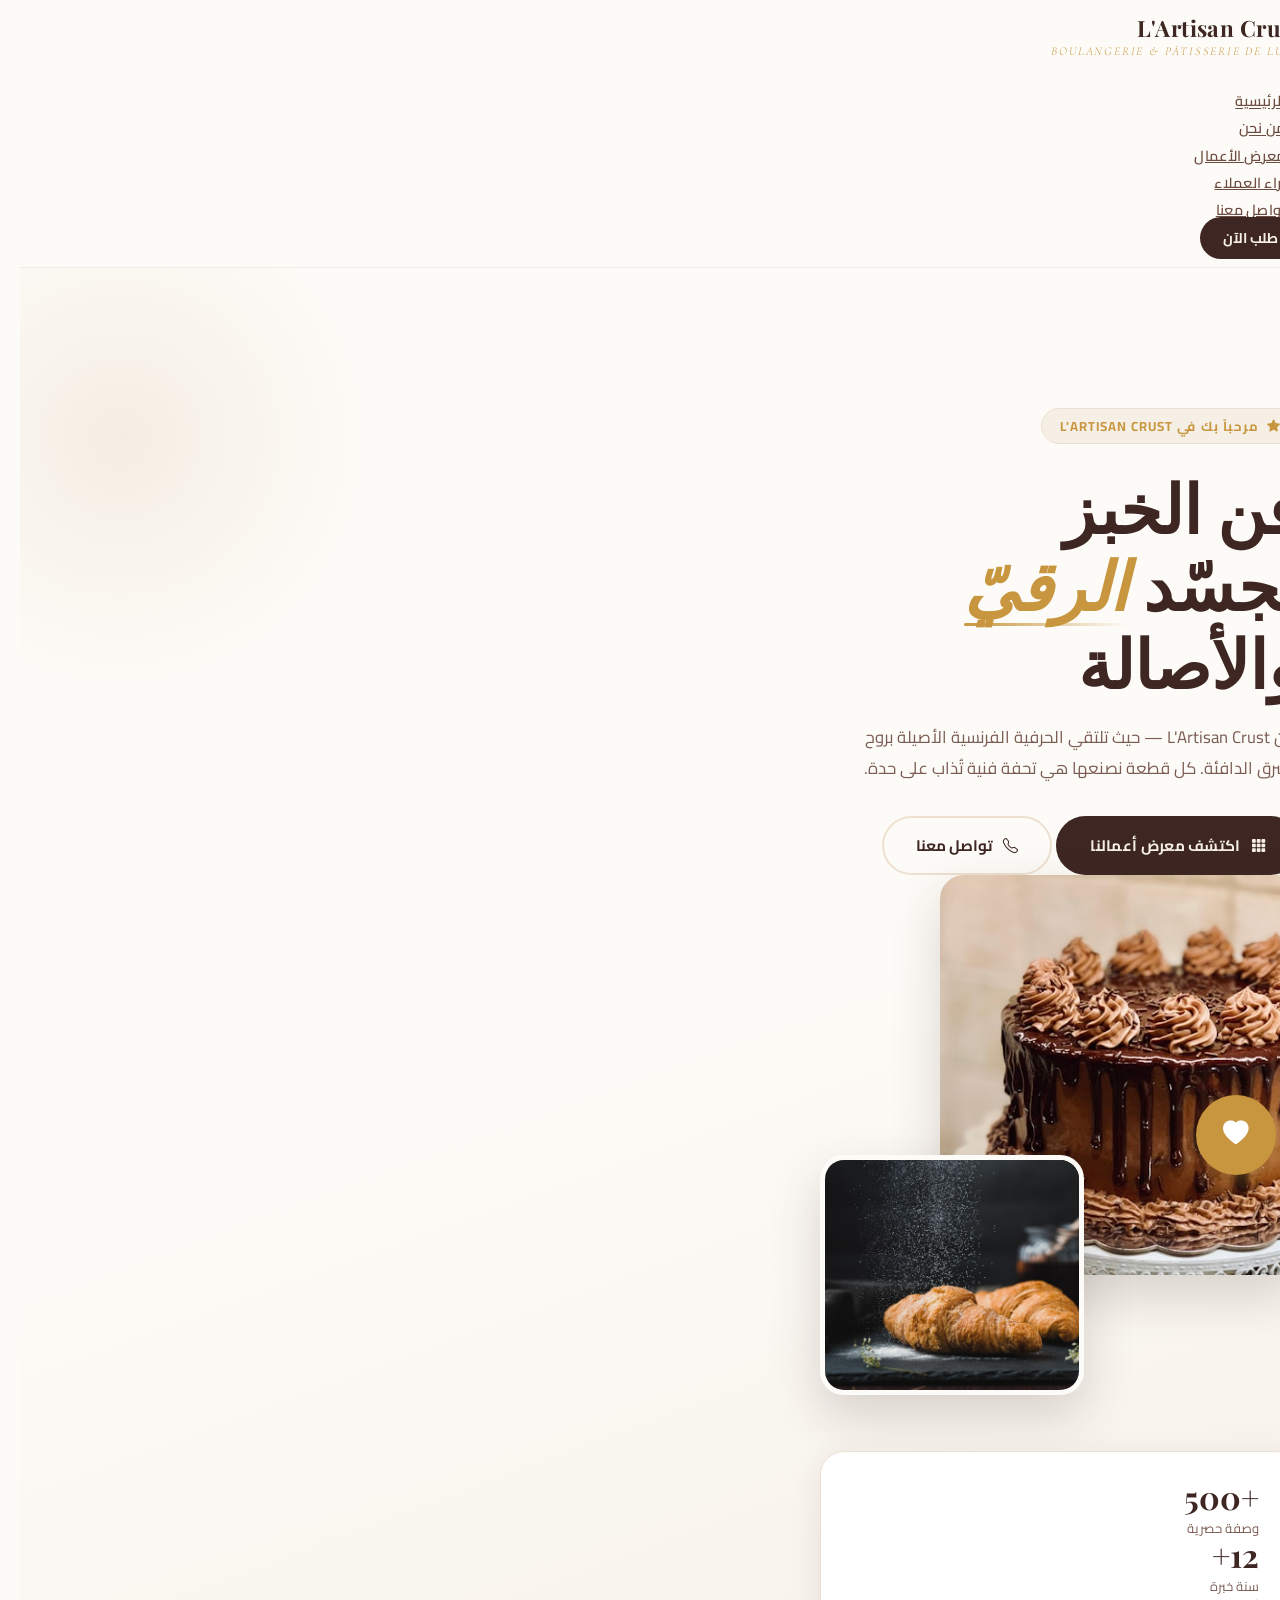
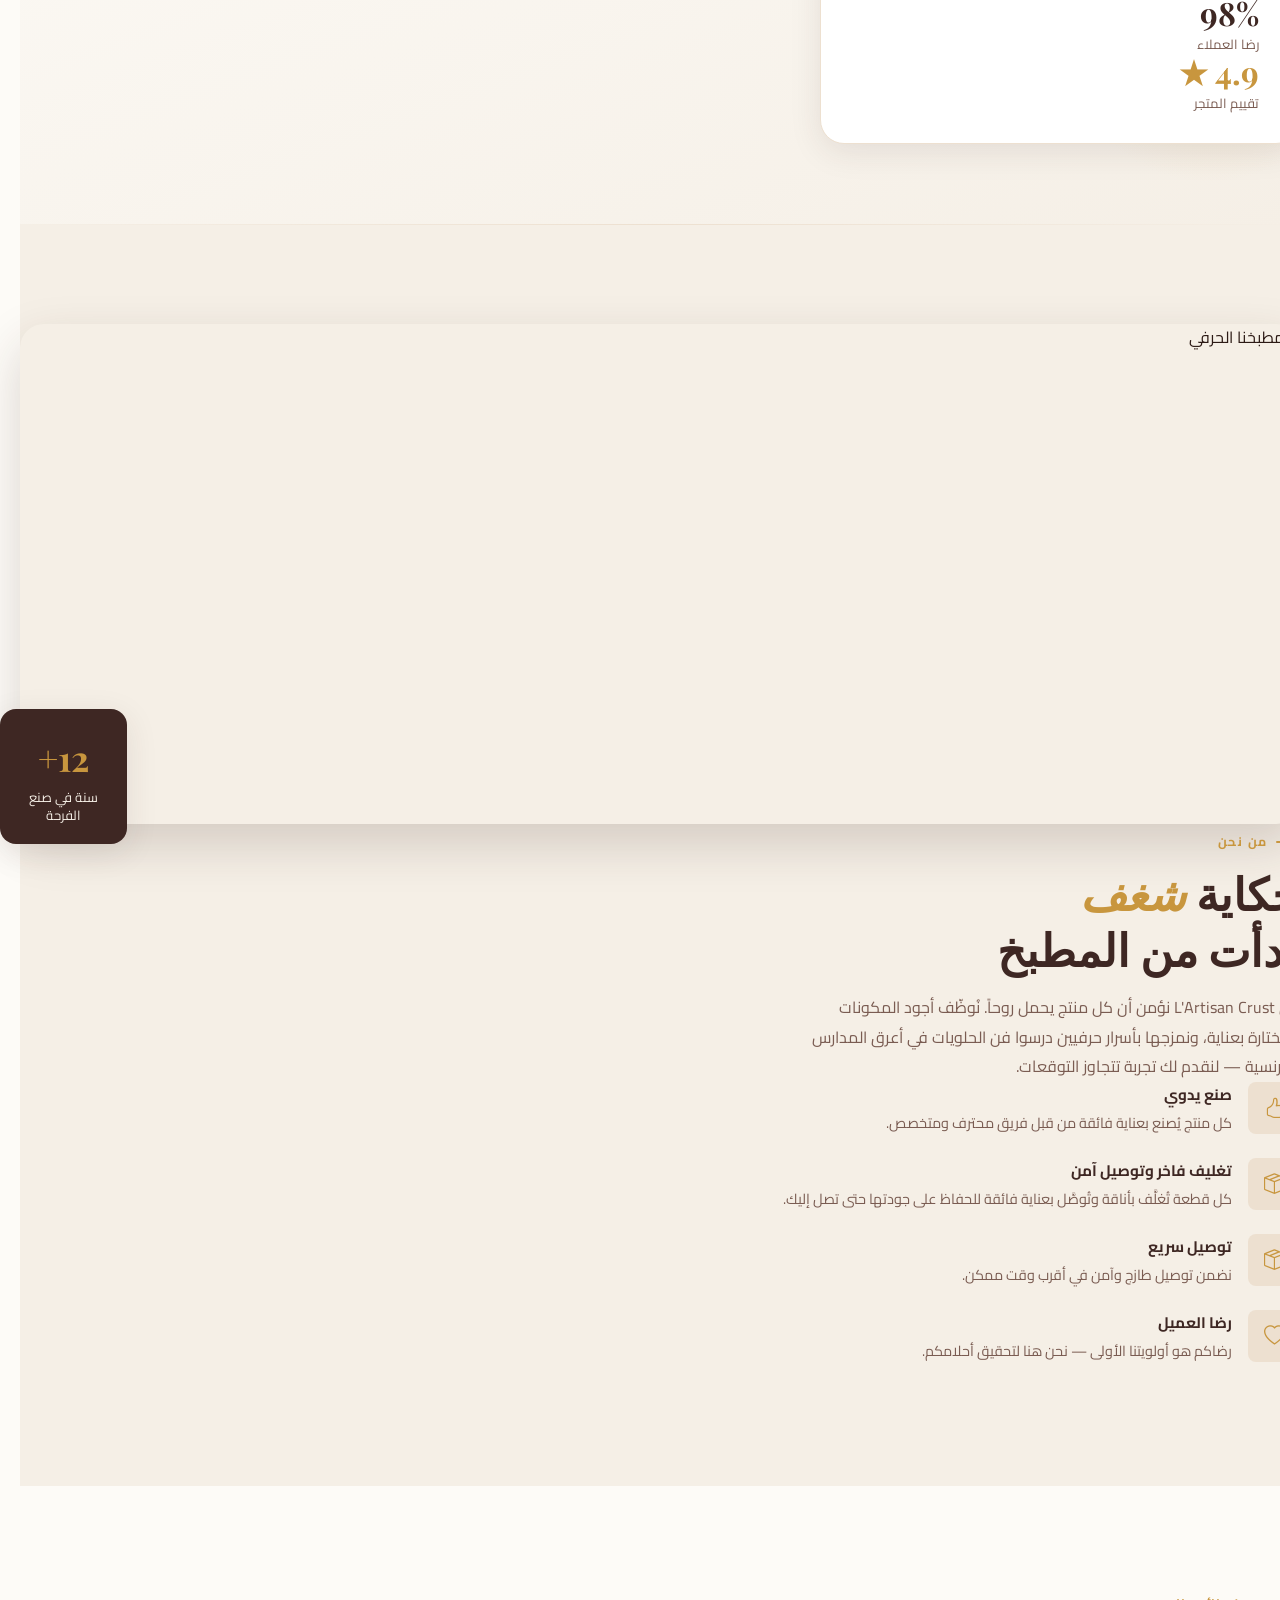
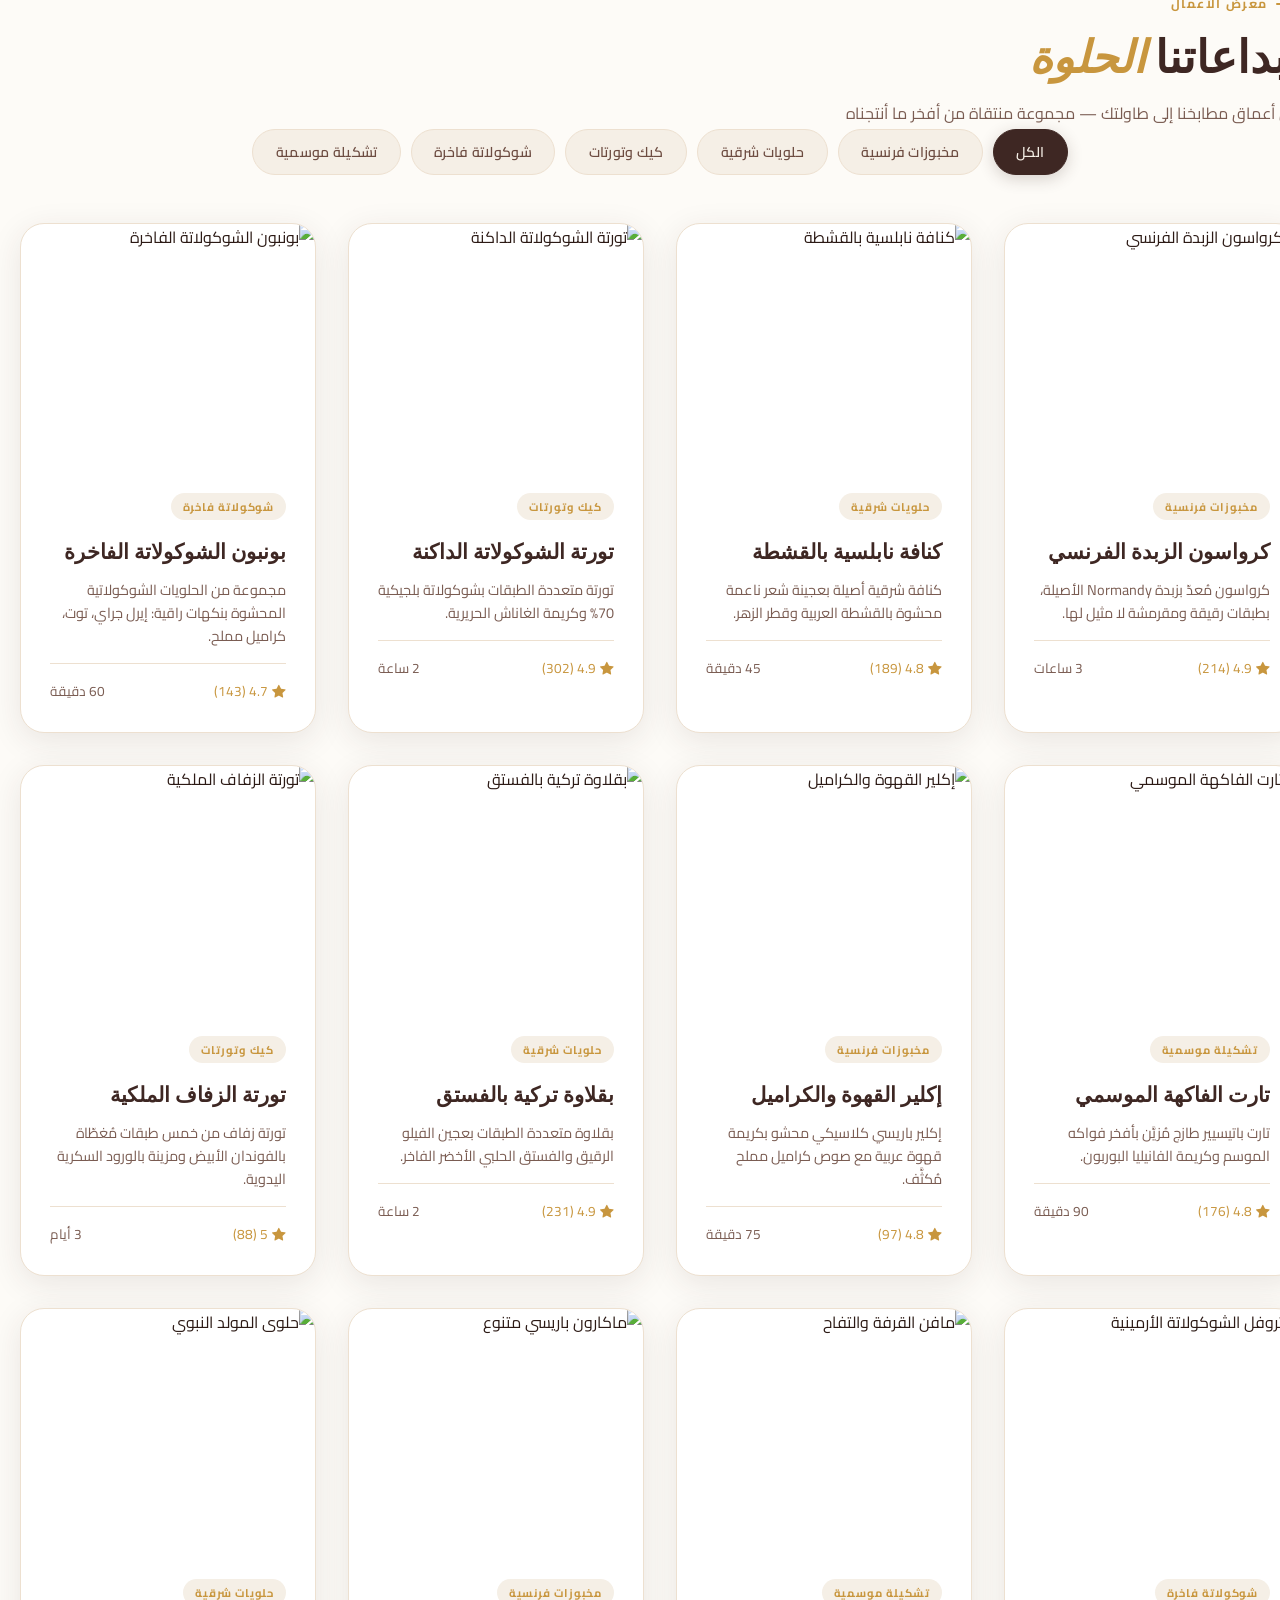
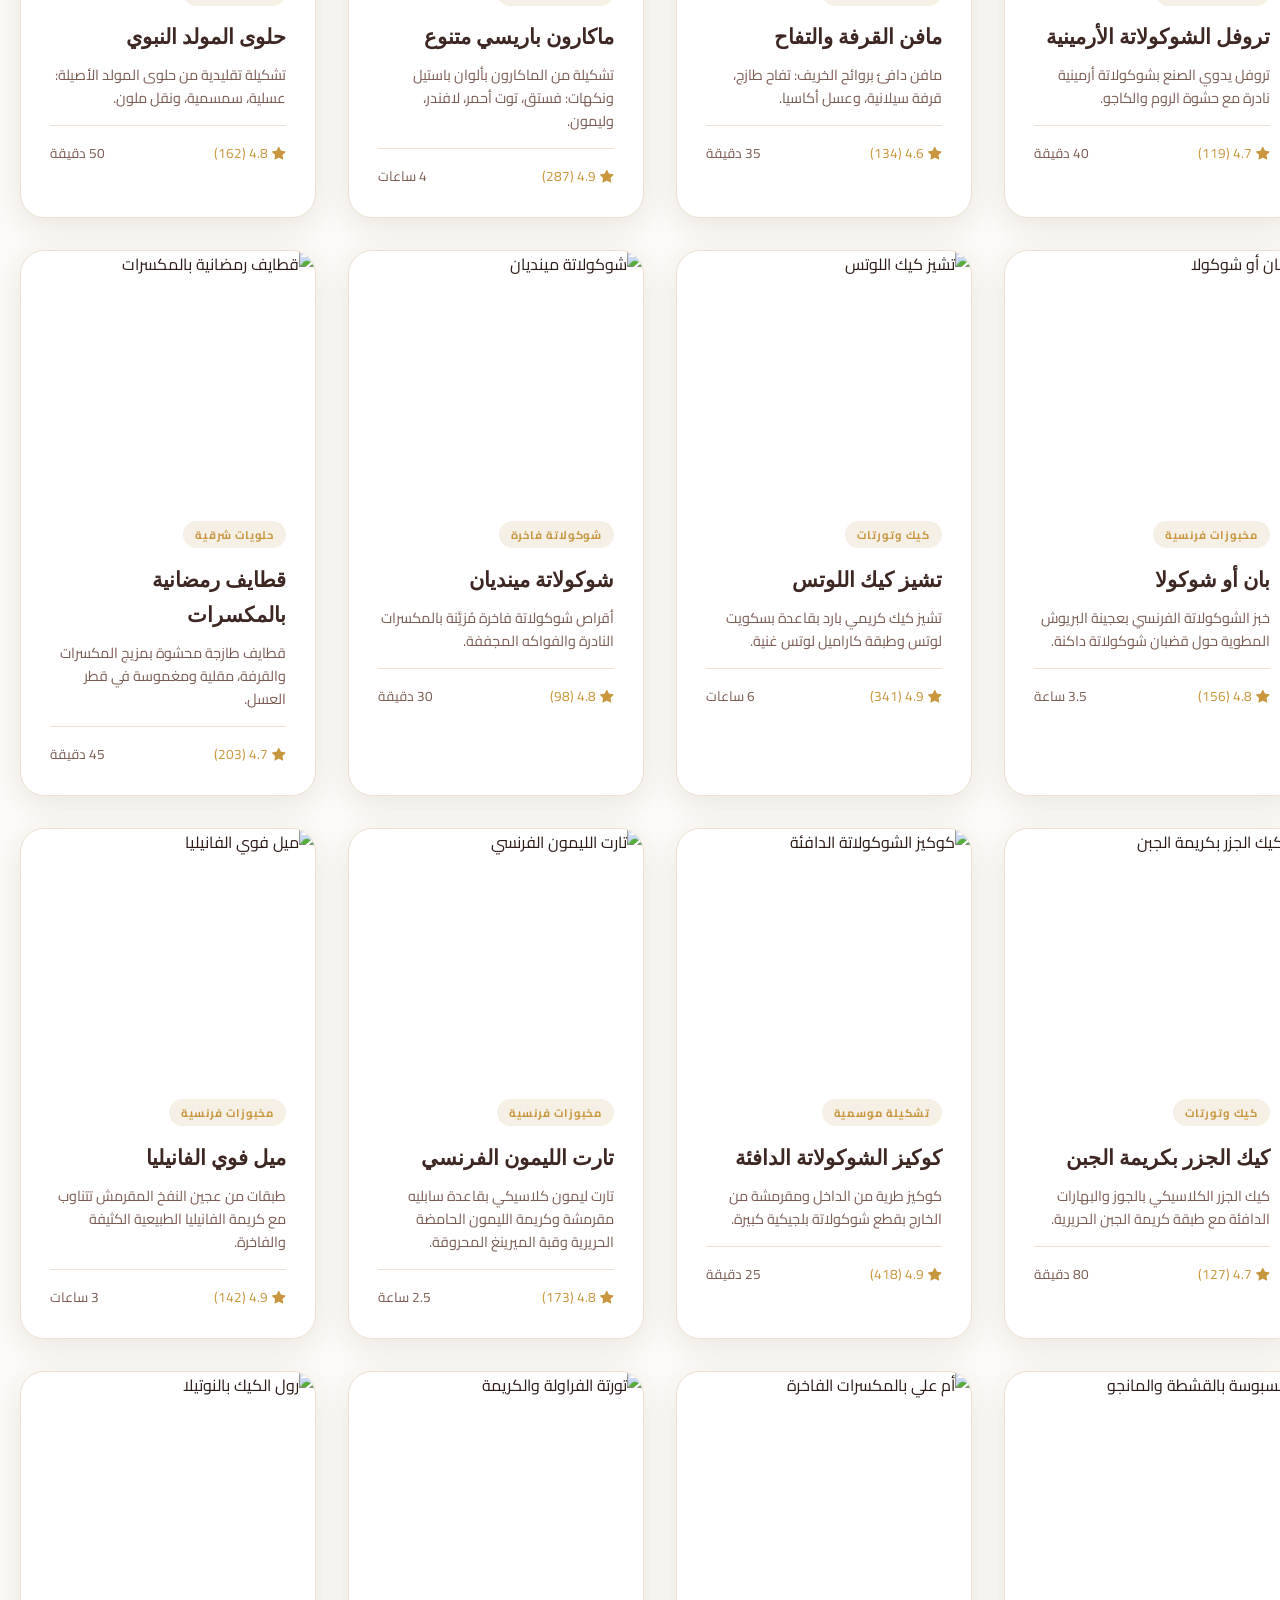
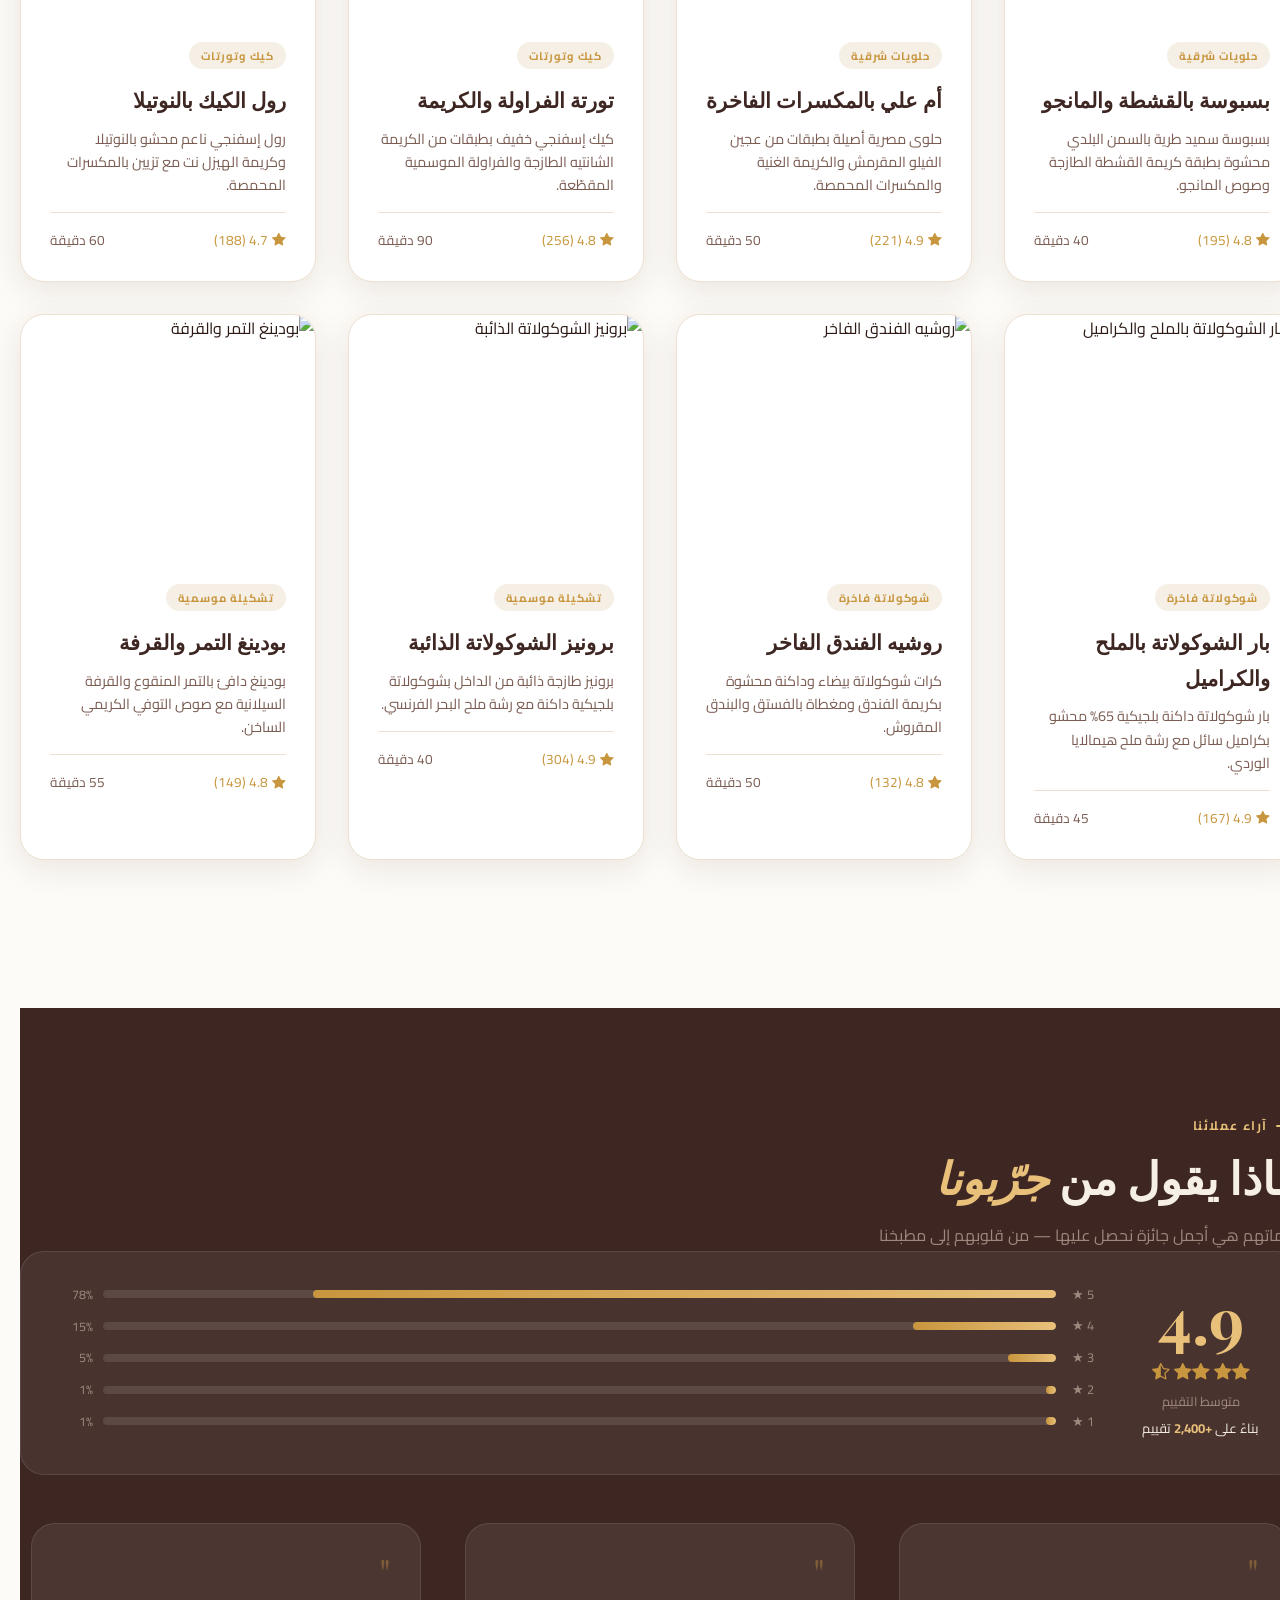
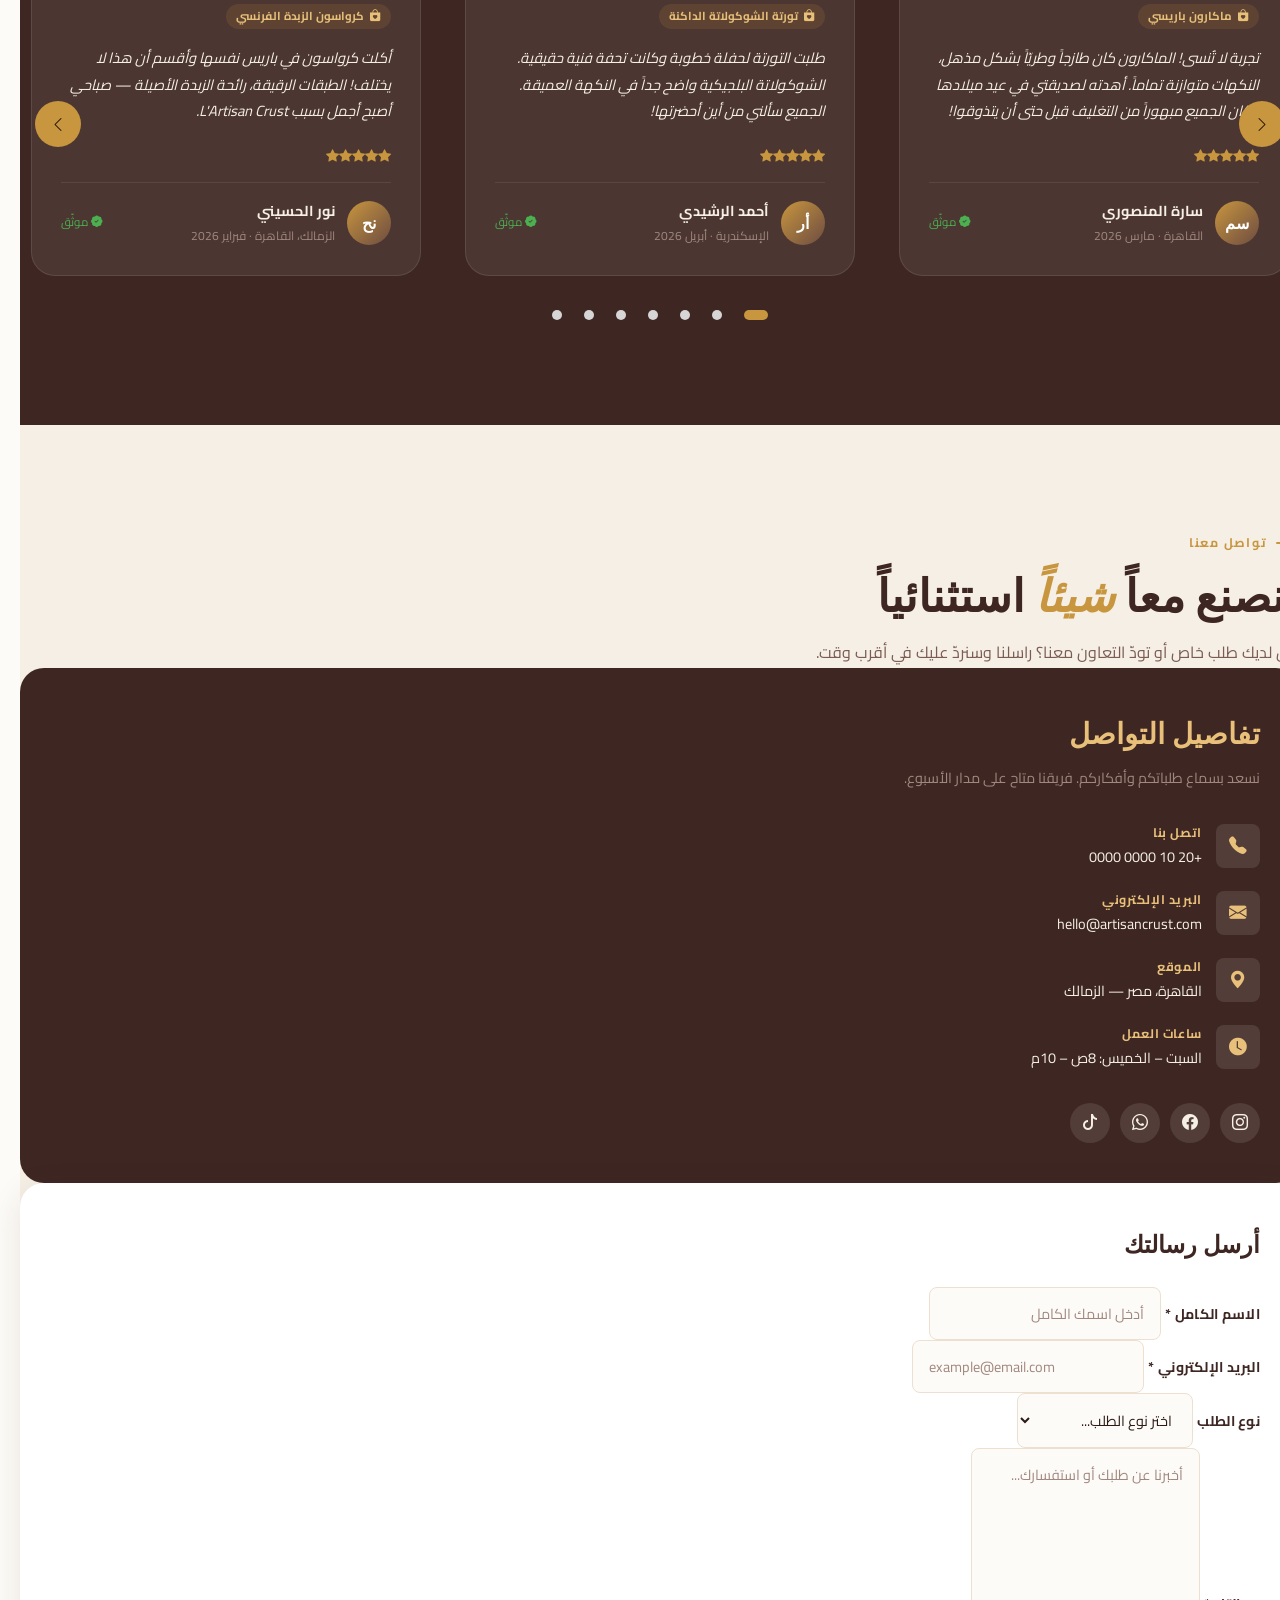
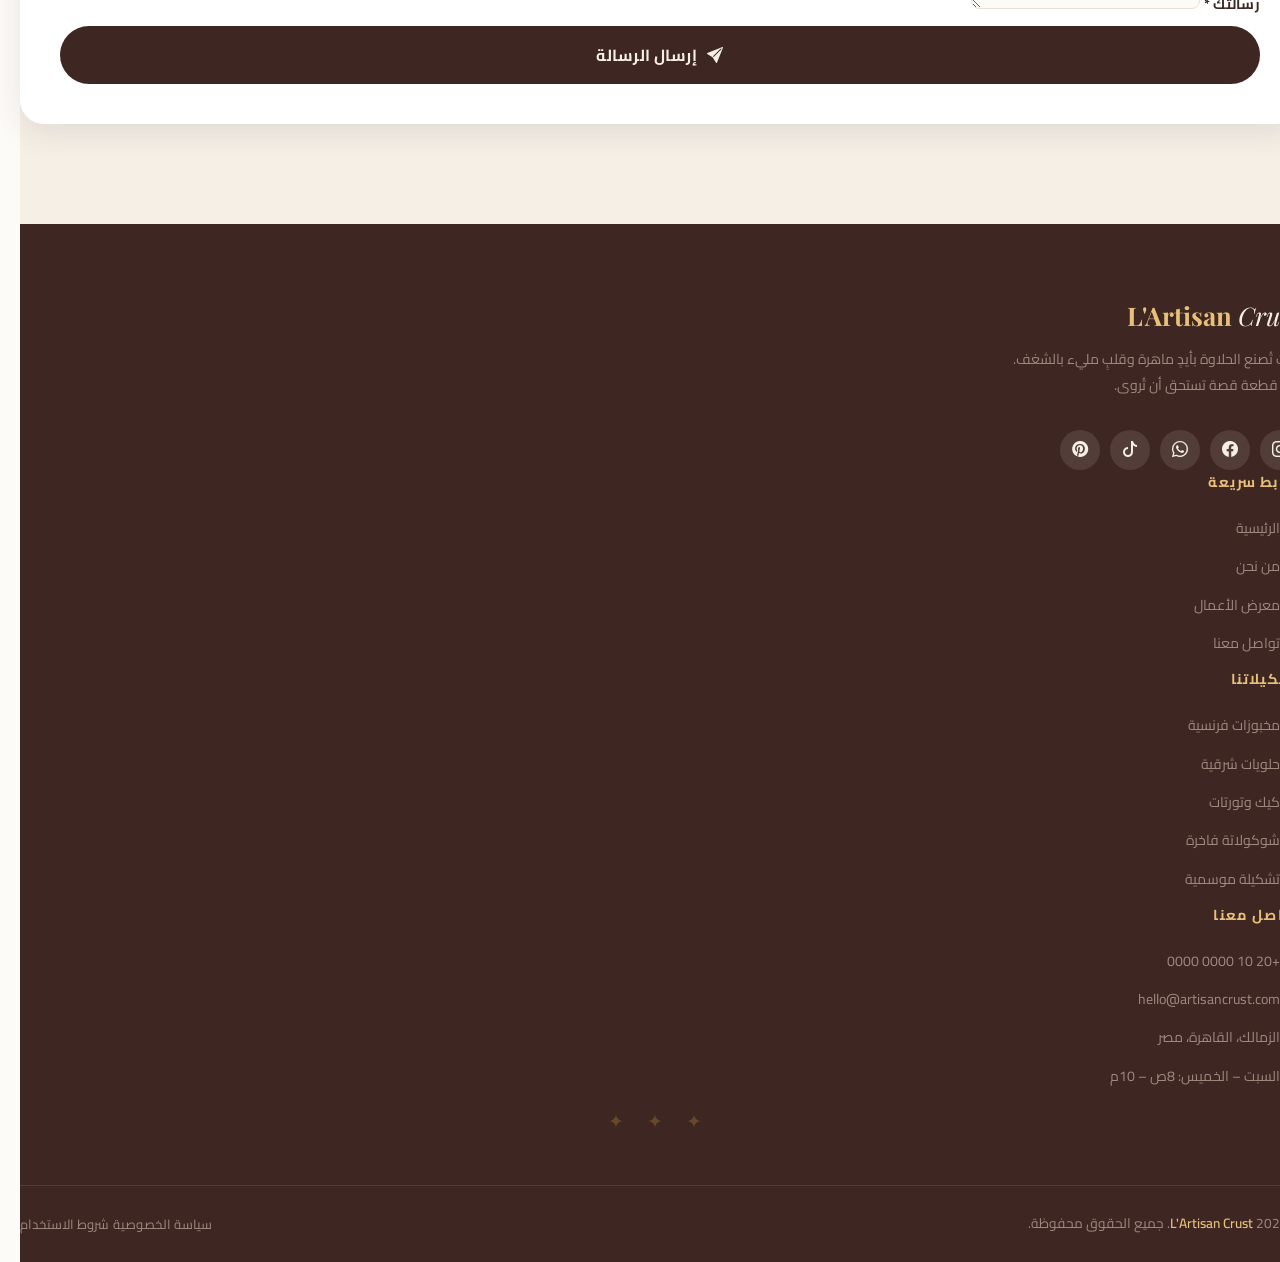
==== commit 839e92dc: "update hero images section" ====
--- a/index.html
+++ b/index.html
@@ -96,10 +96,10 @@
         <div class="col-lg-6">
           <div class="hero-img-wrap reveal-left">
             <img class="hero-img-main"
-              src="https://images.unsplash.com/photo-1555507036-ab1f4038808a?w=700&q=80"
+              src="images/hero-img-main.jfif"
               alt="مخبوزات فرنسية فاخرة" />
             <img class="hero-img-secondary"
-              src="images/photo-1578985545062-69928b1d9587.jfif"
+              src="images/hero-img-secondary.jfif"
               alt="حلويات فاخرة" />
             <div class="hero-img-accent">
               <i class="bi bi-heart-fill"></i>
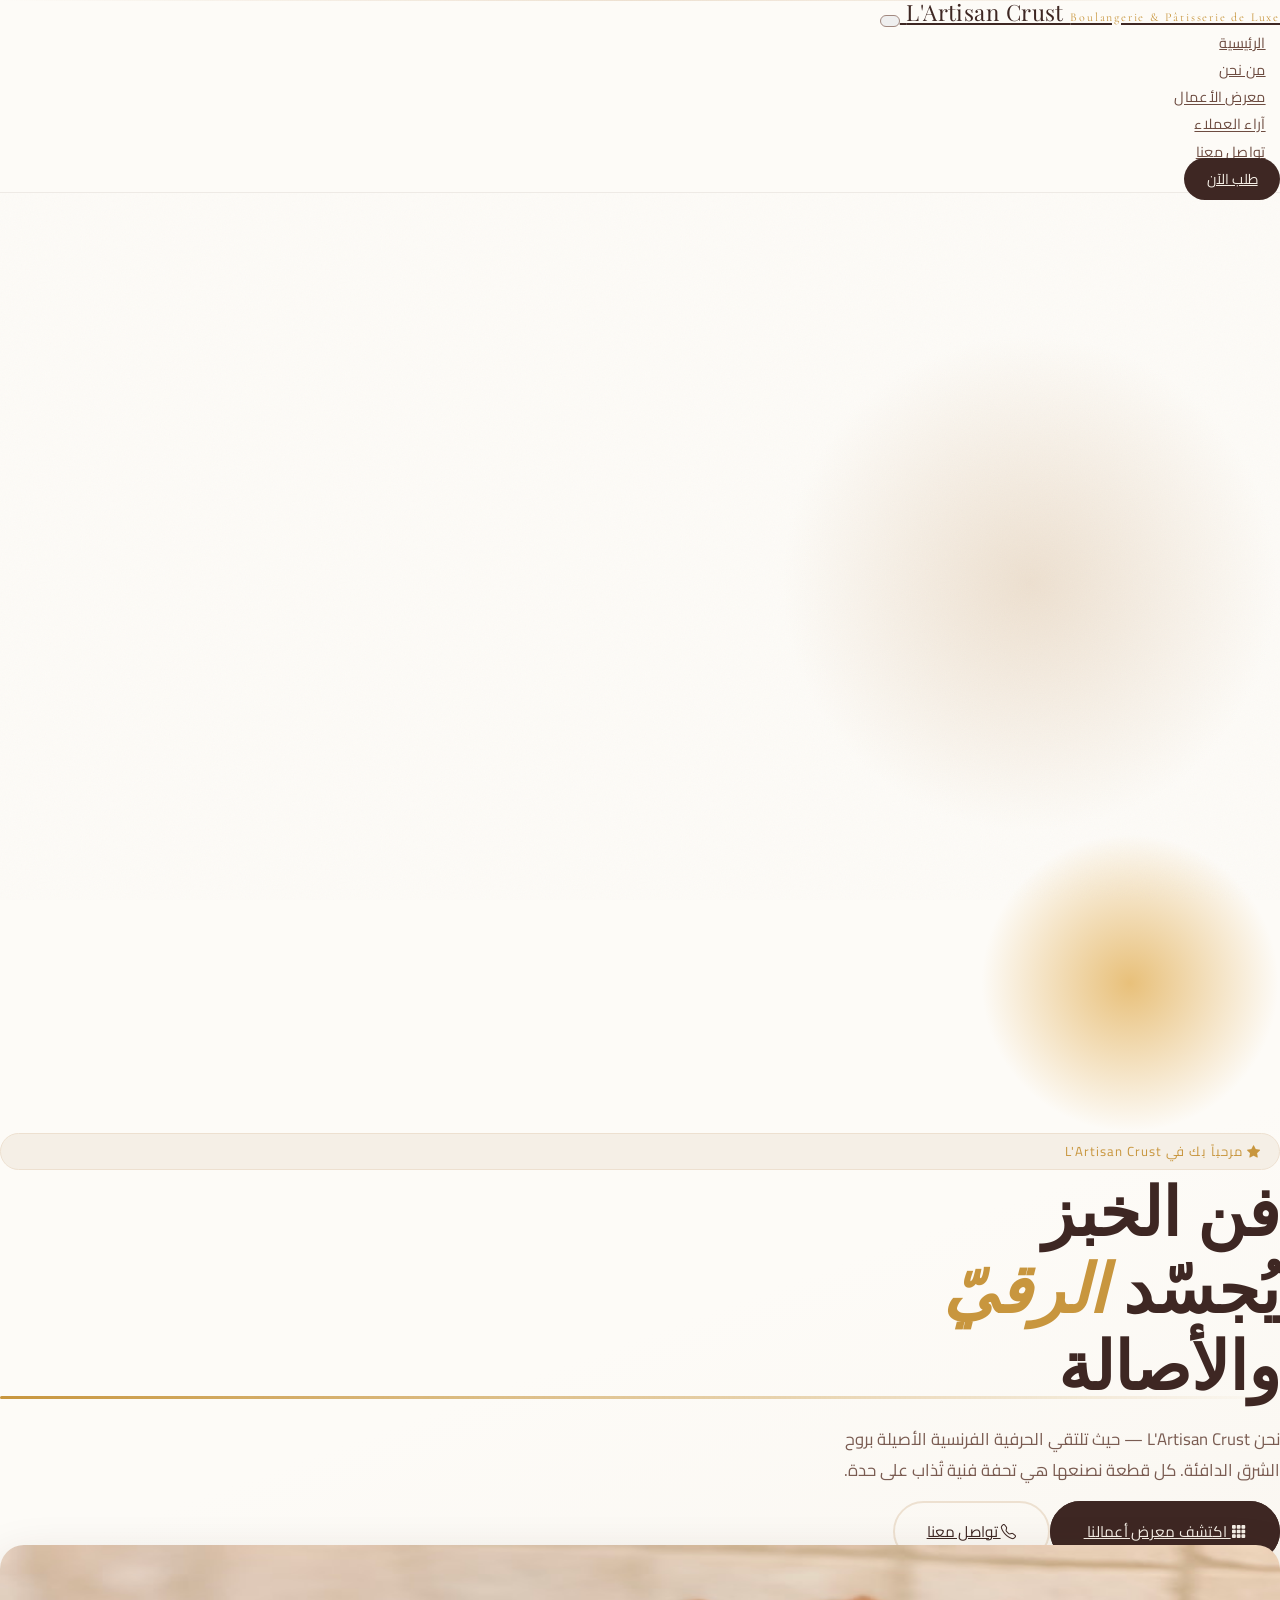
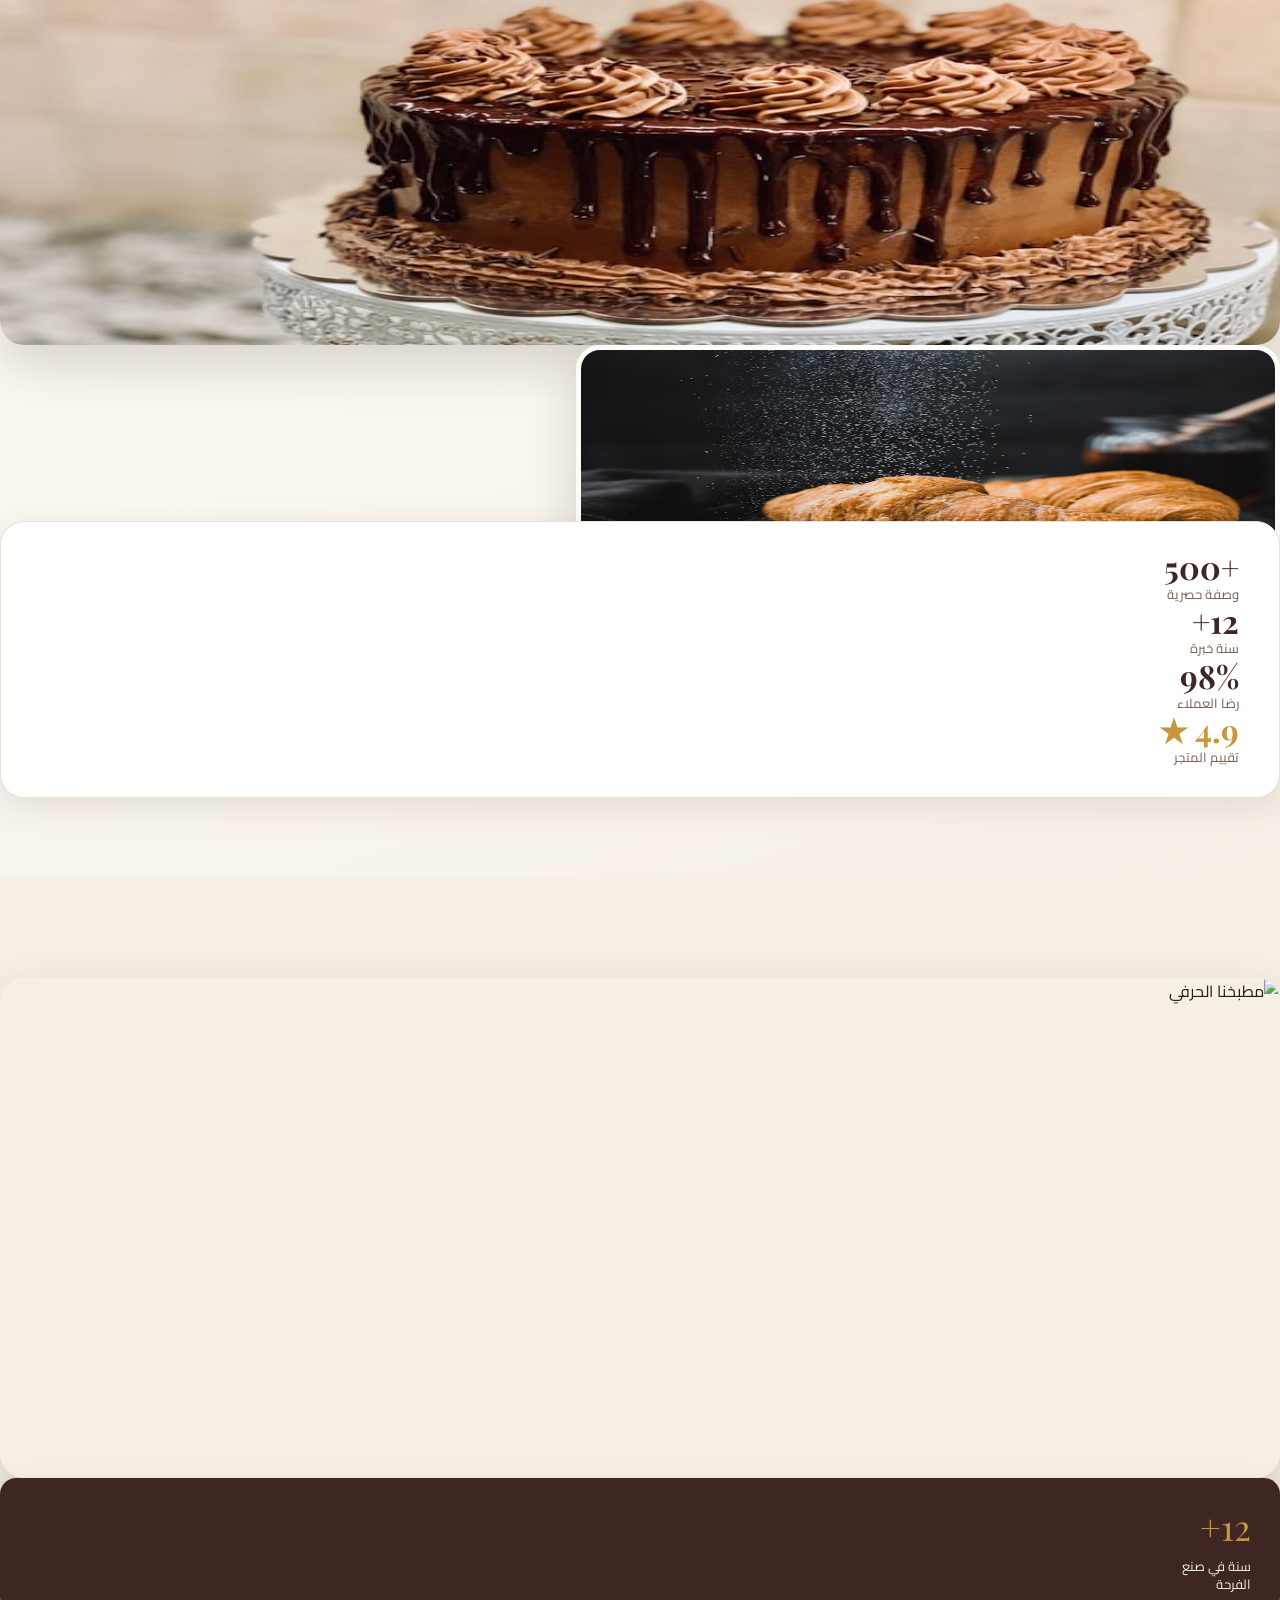
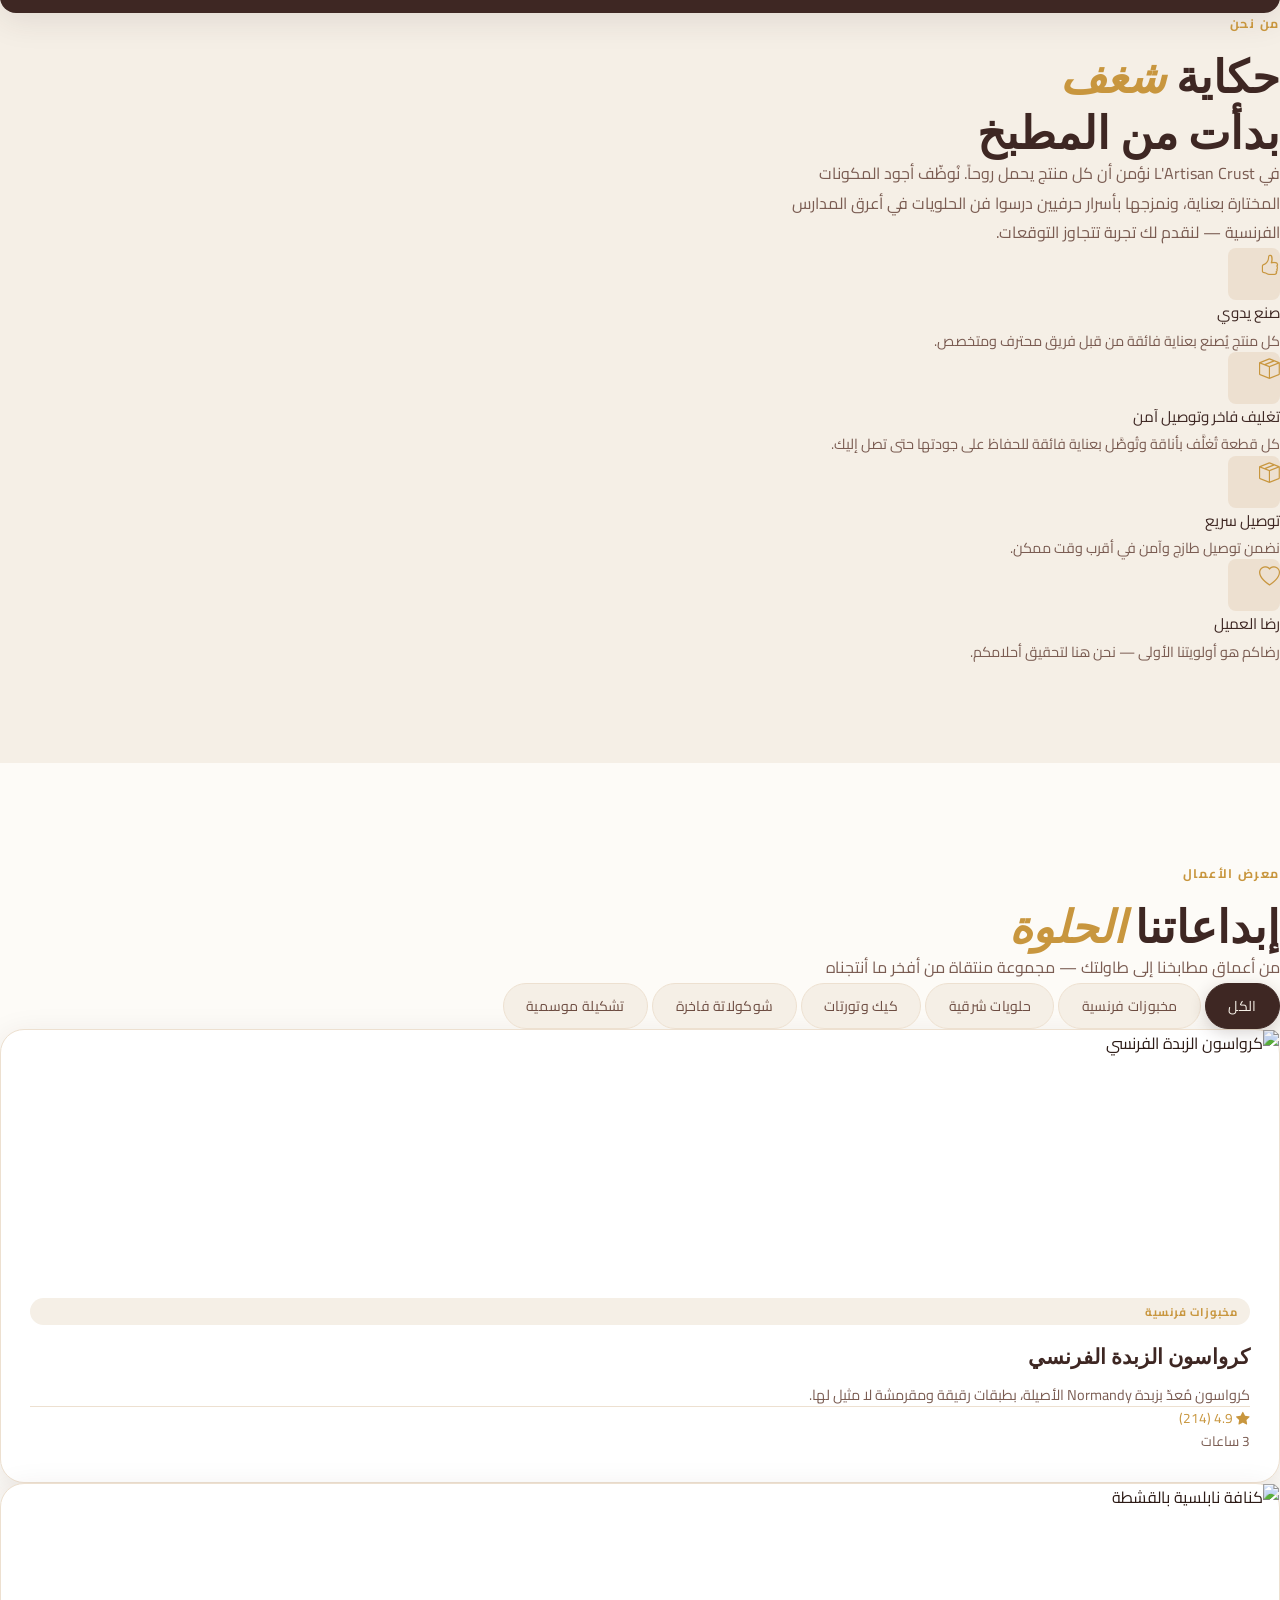
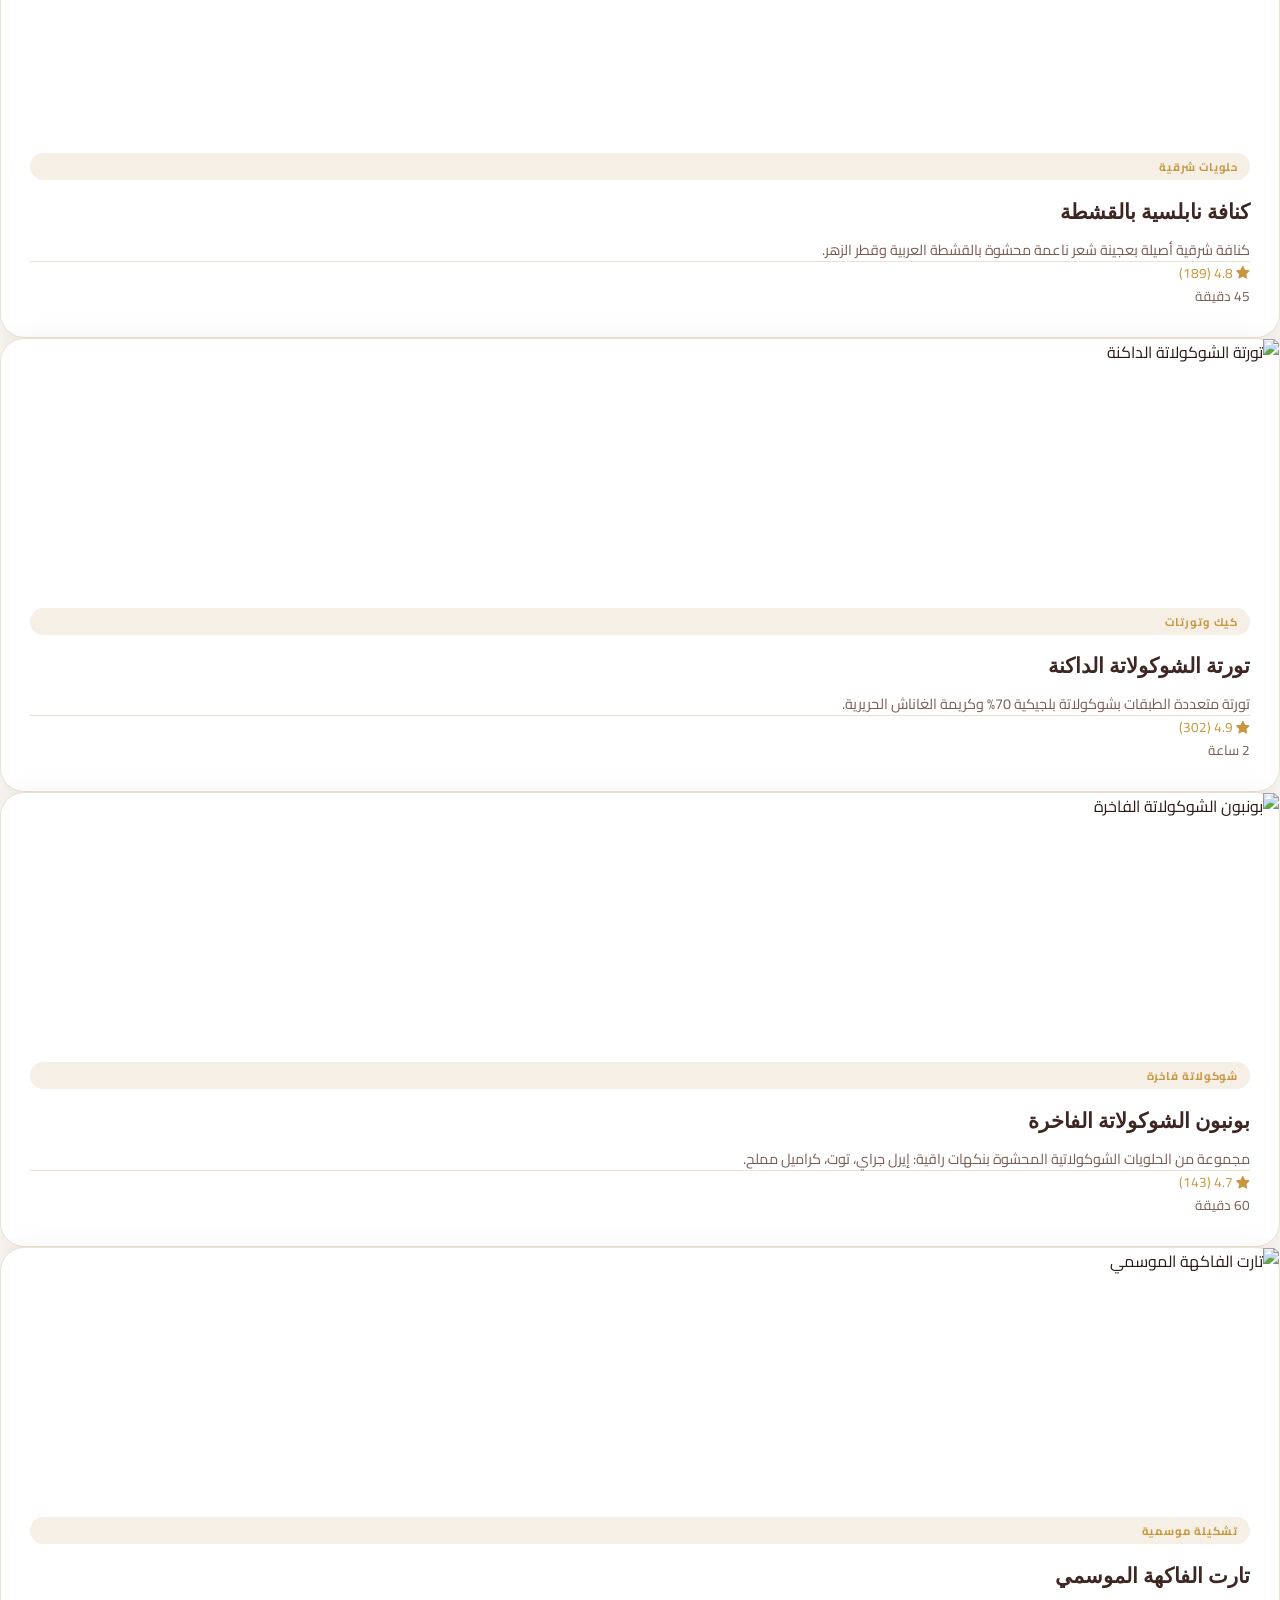
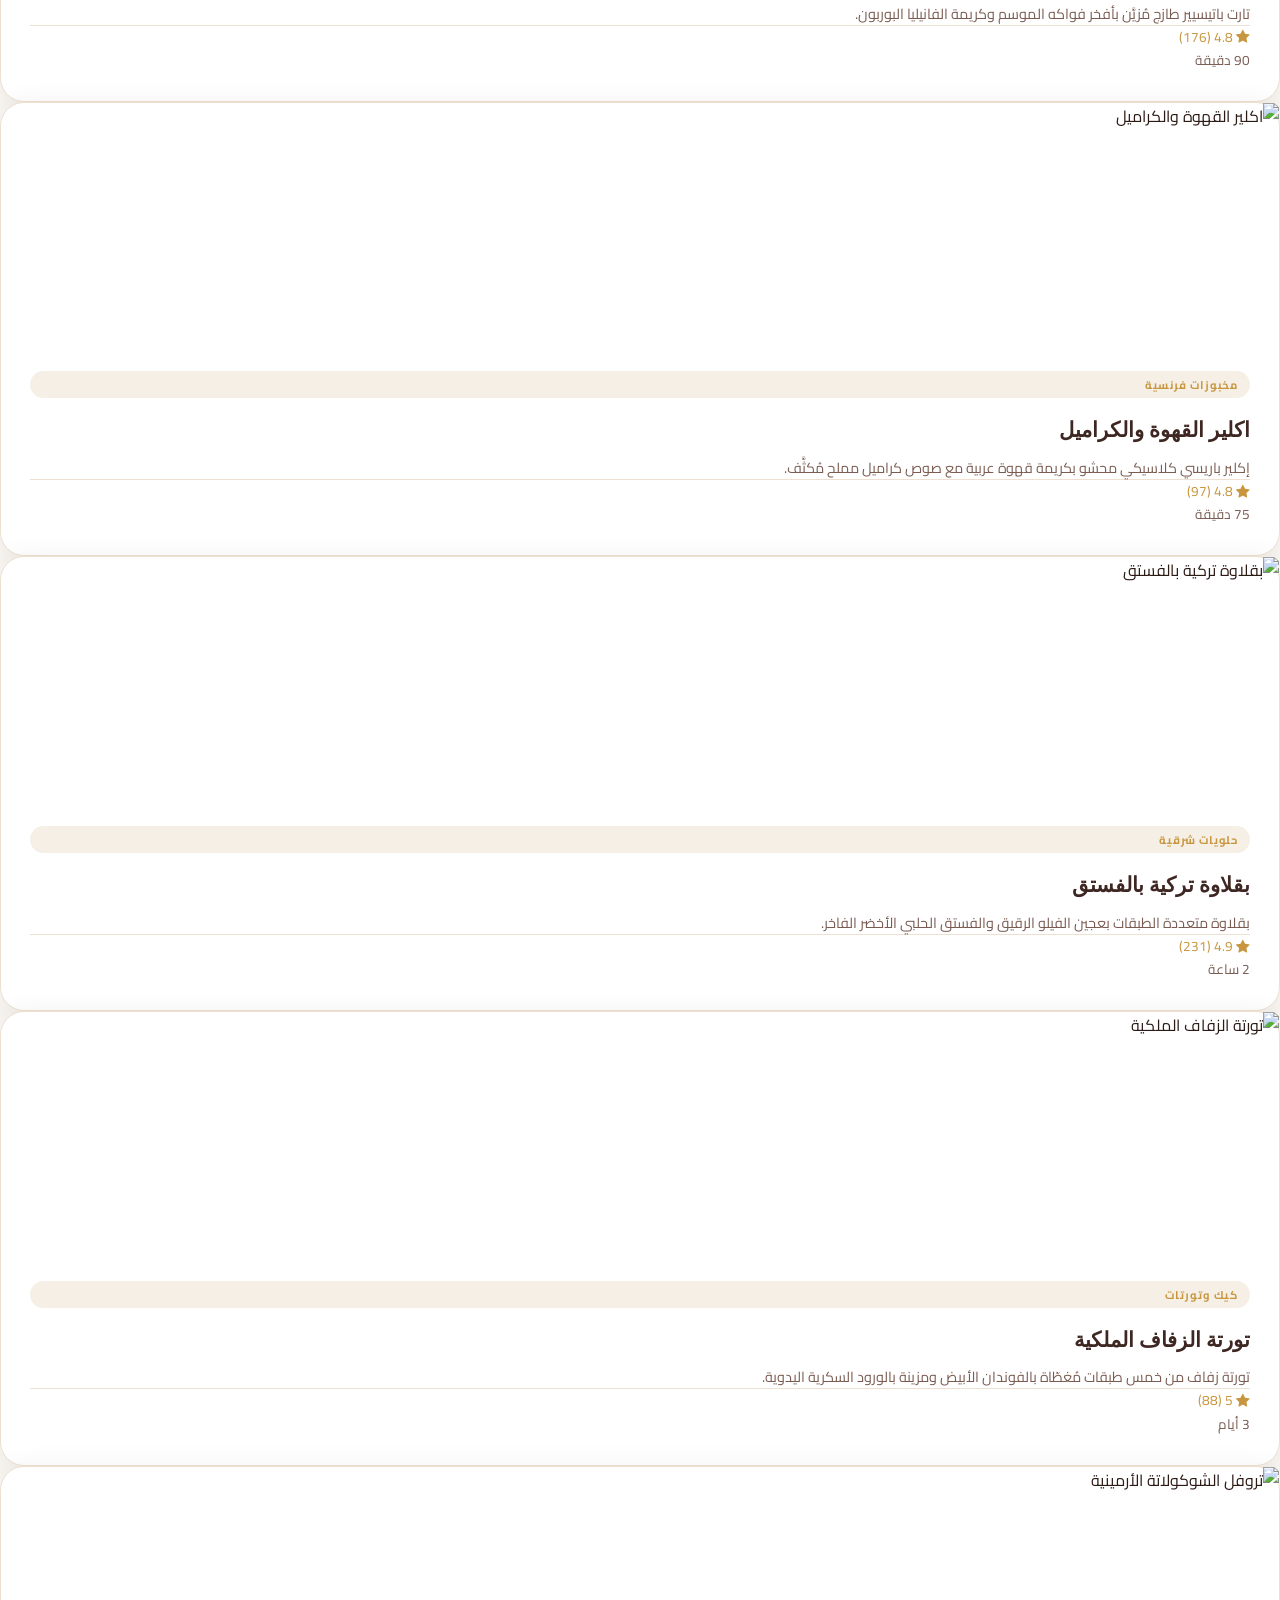
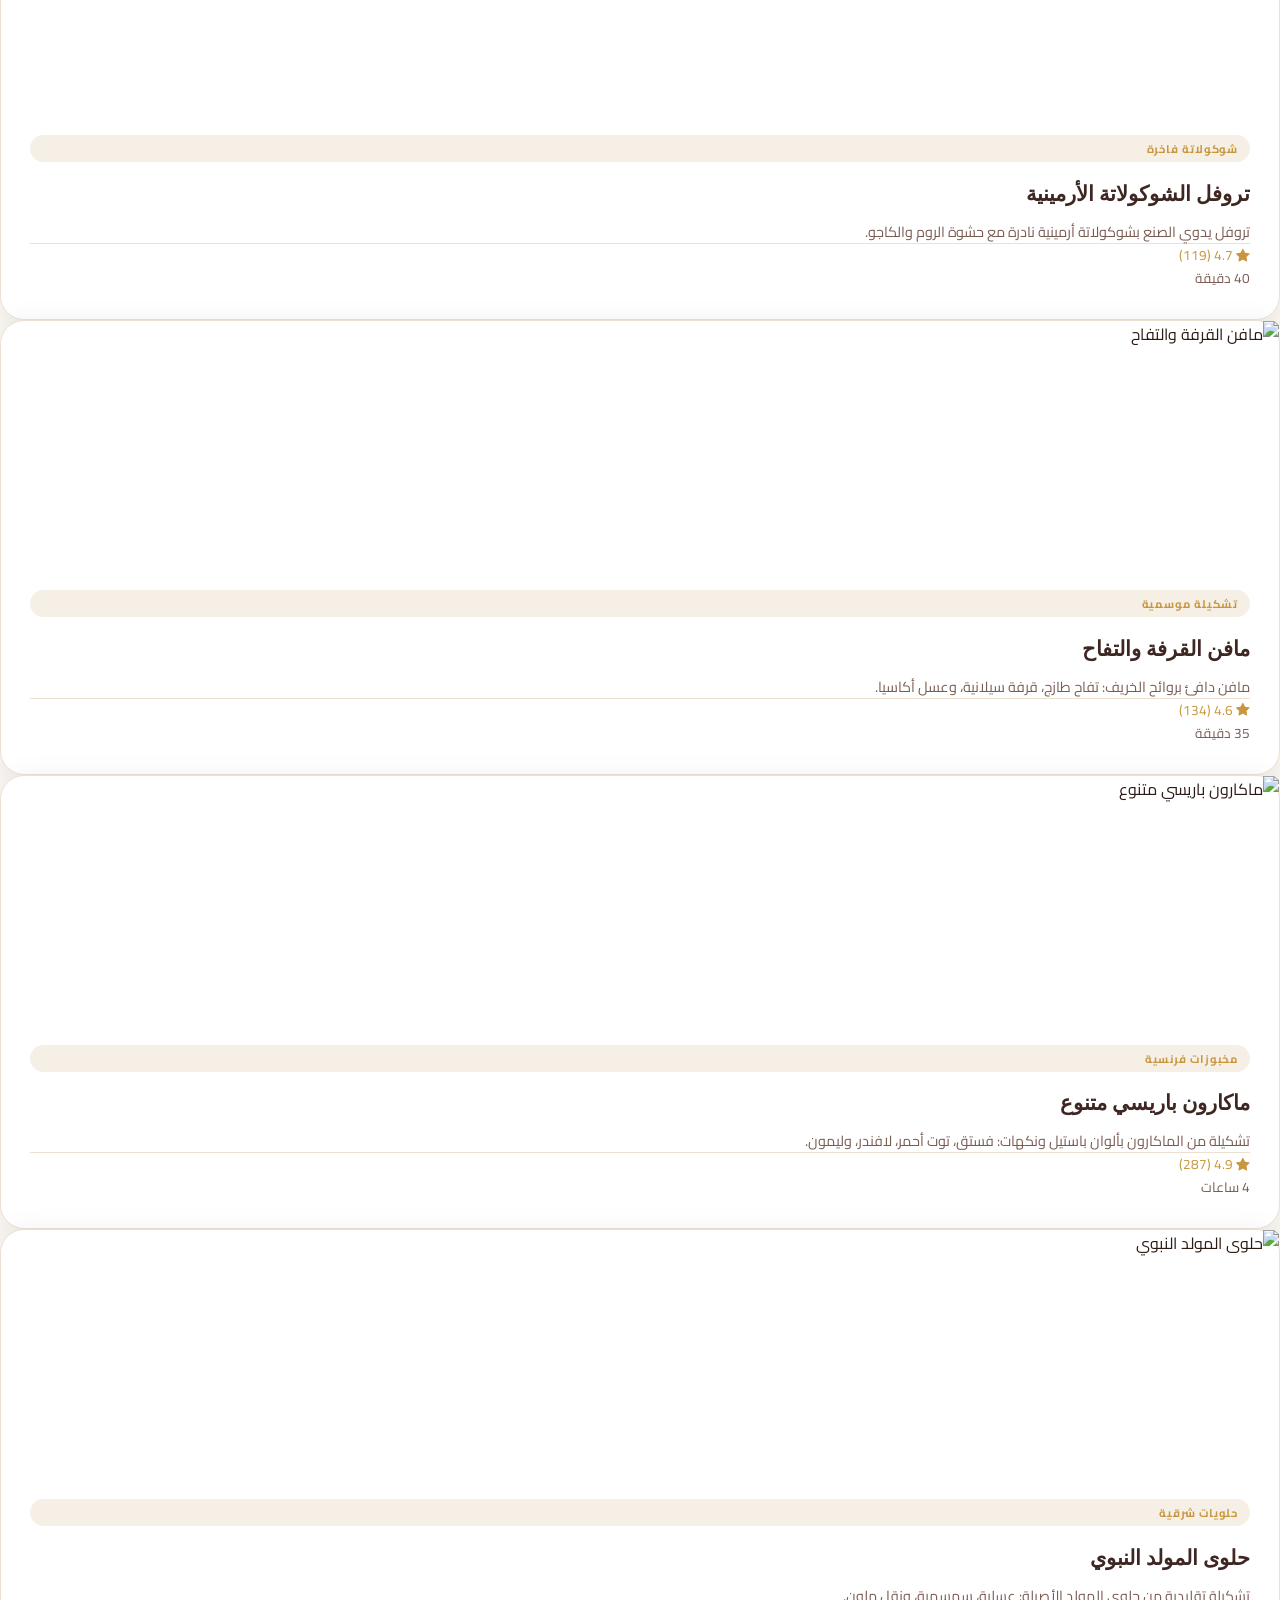
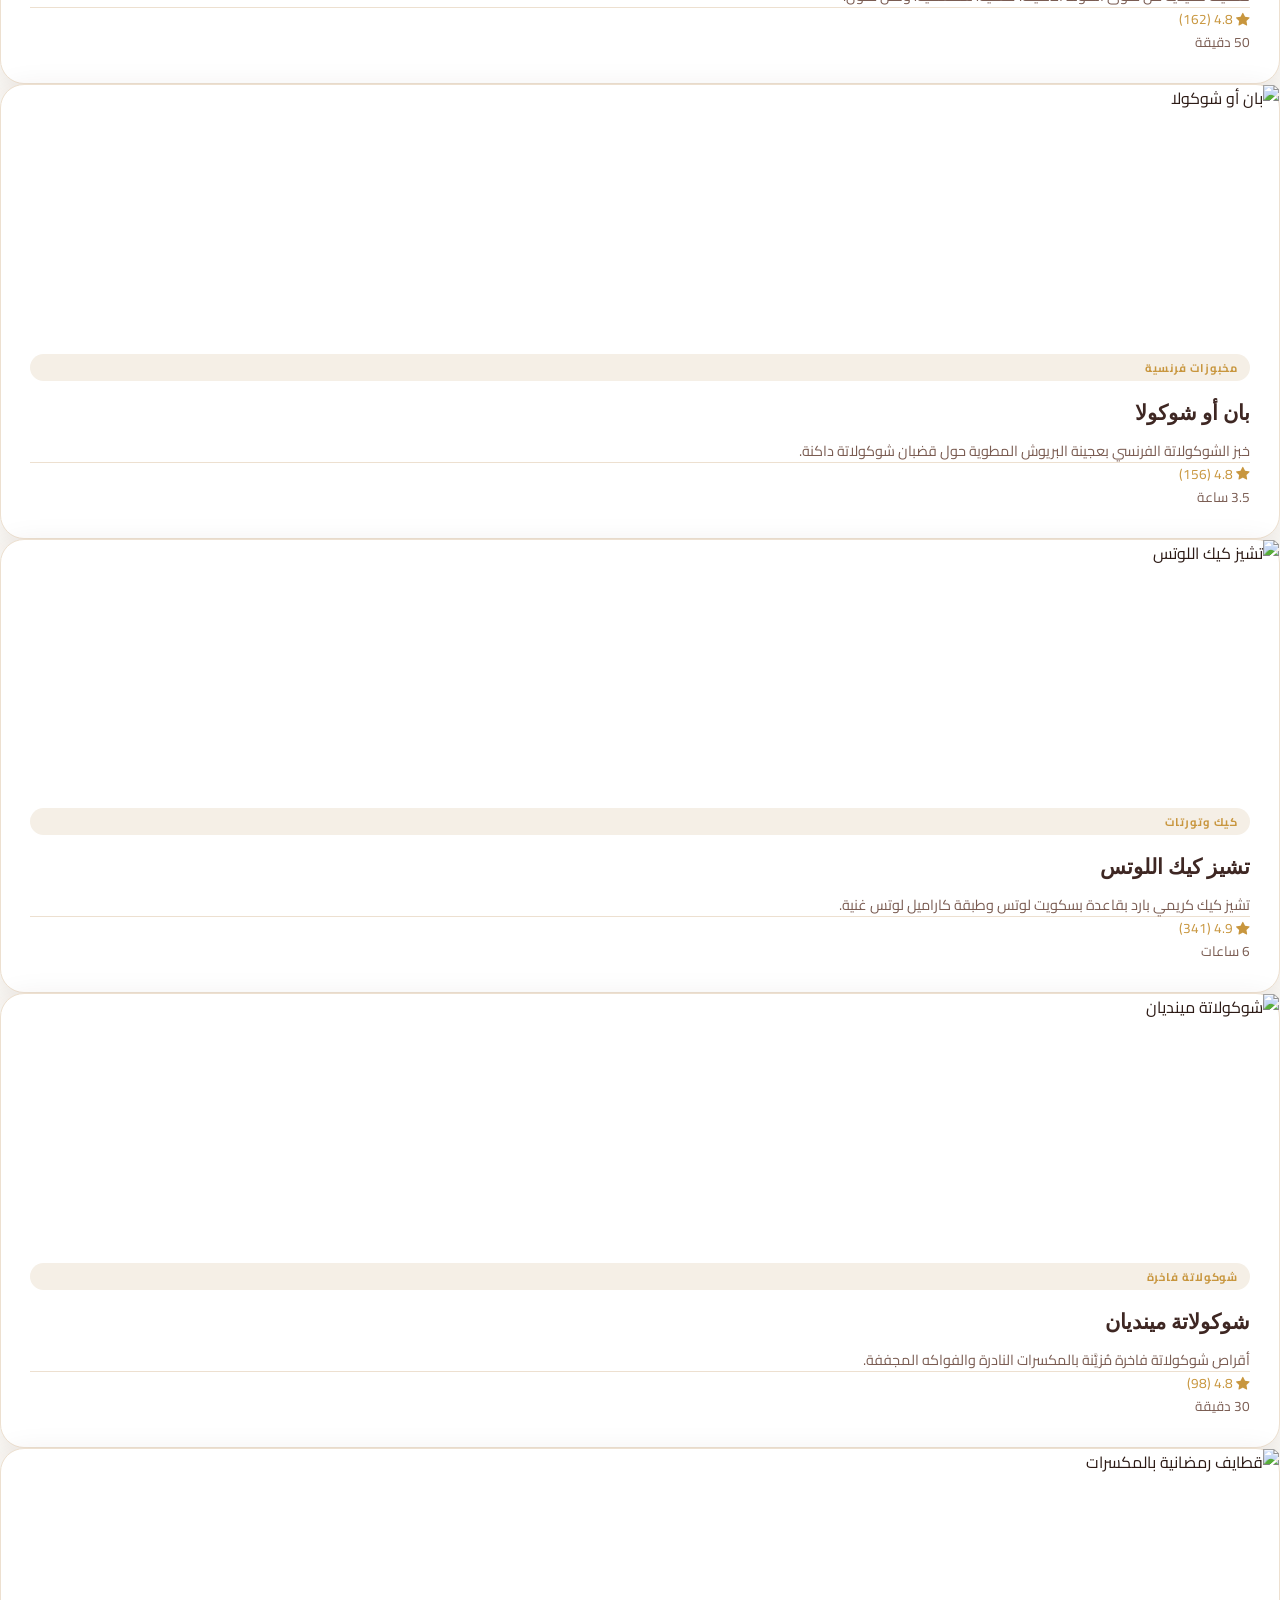
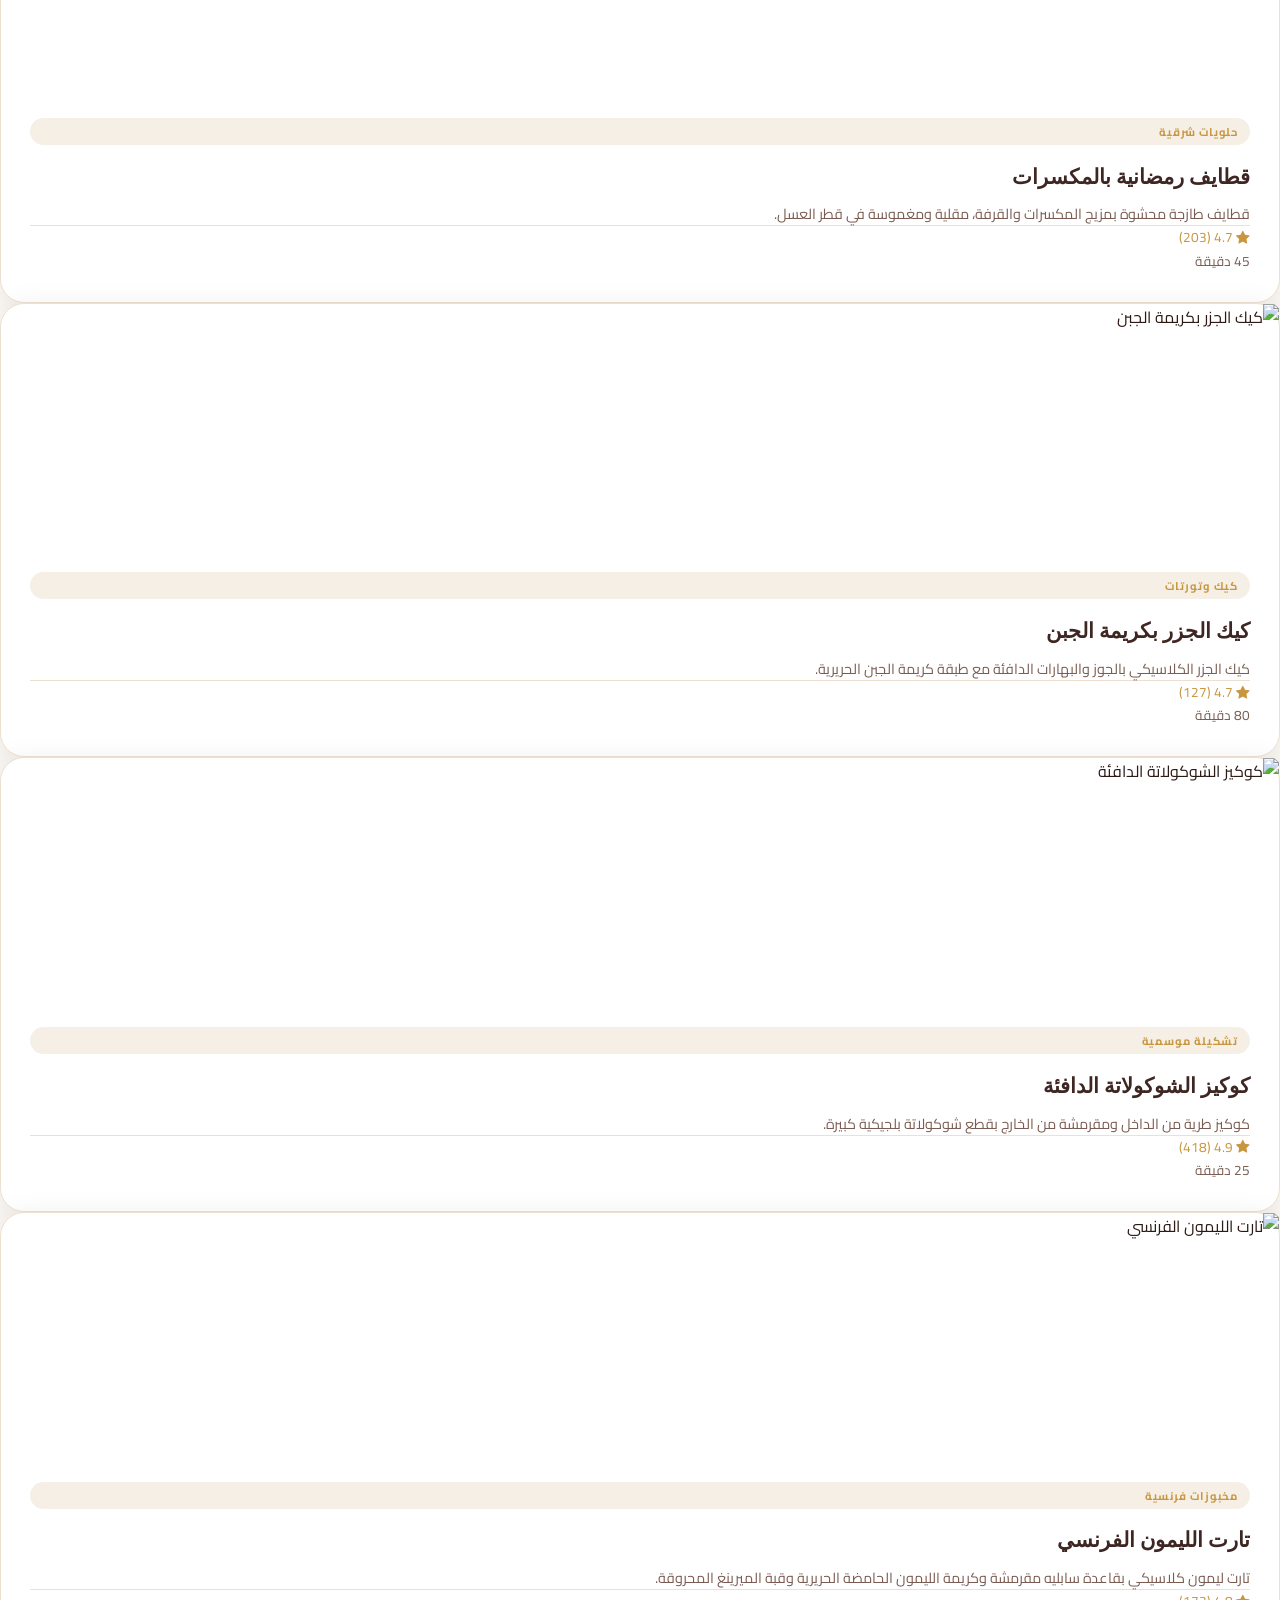
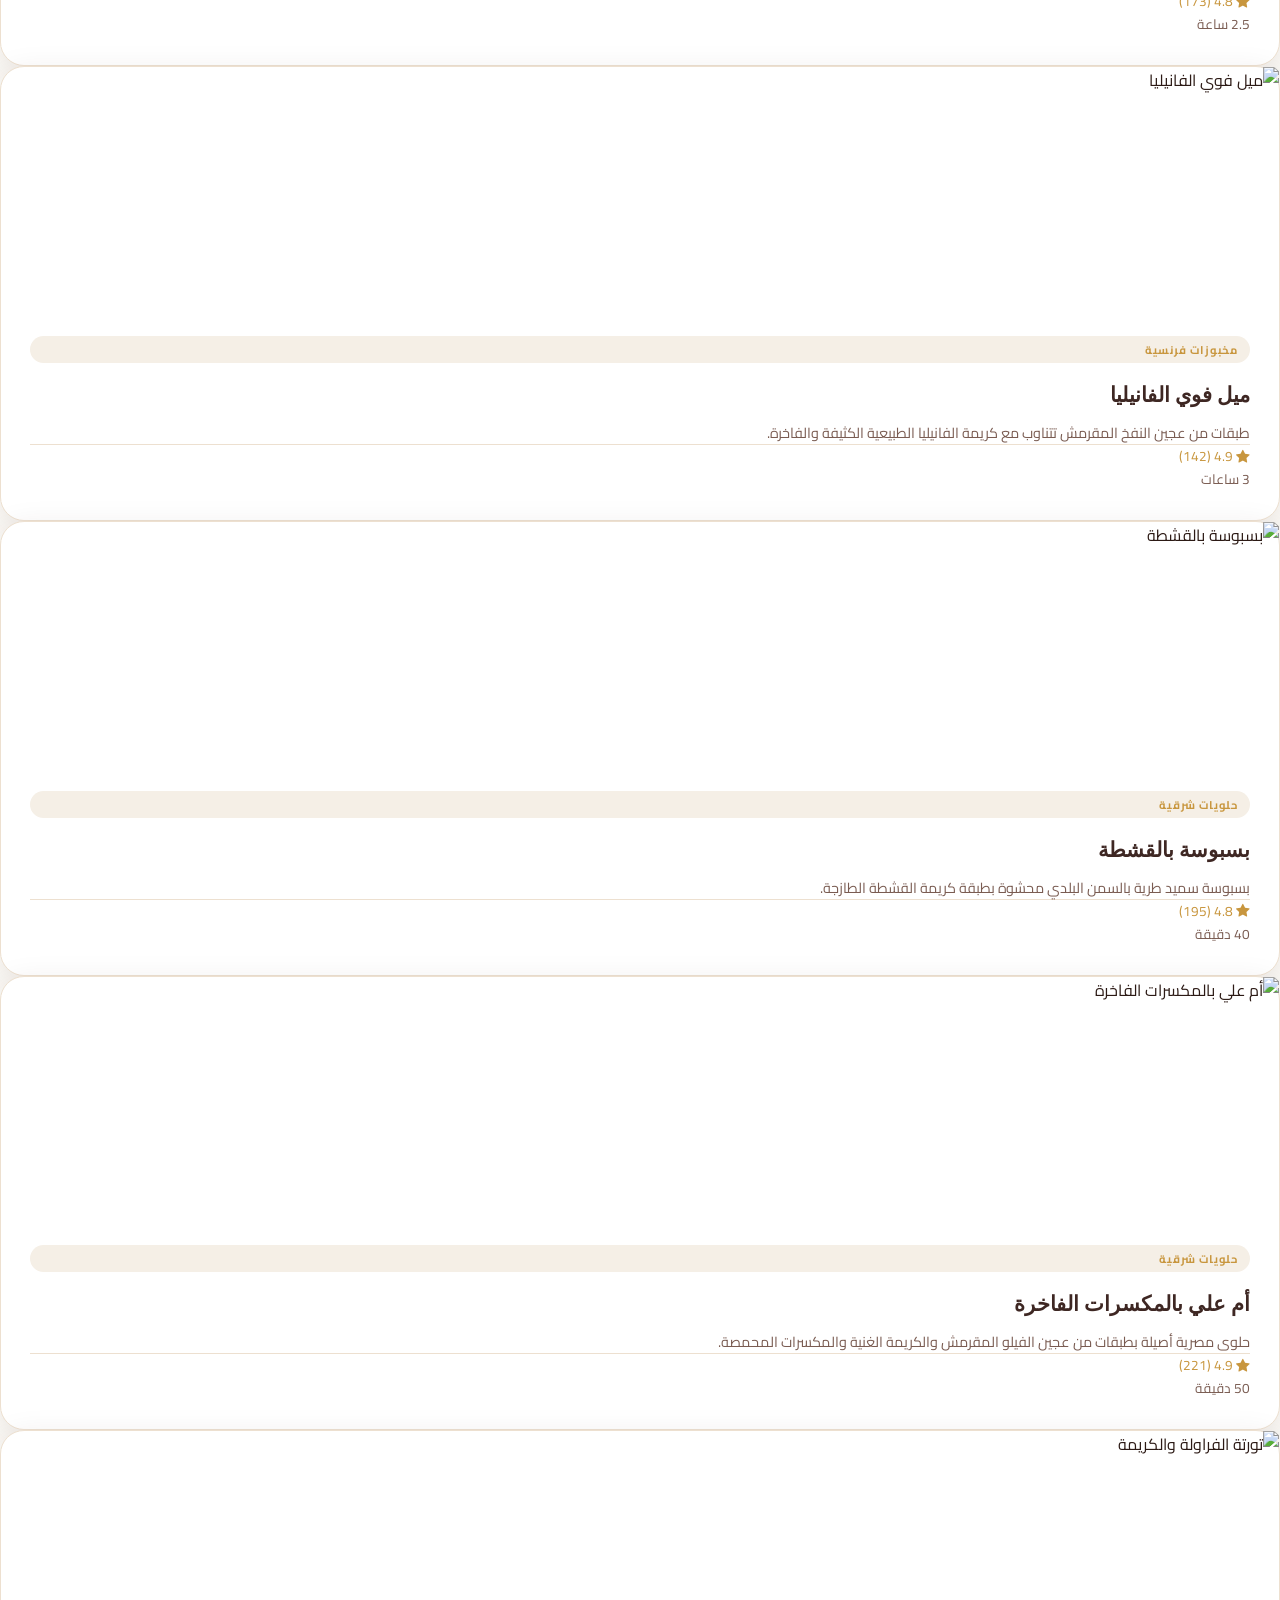
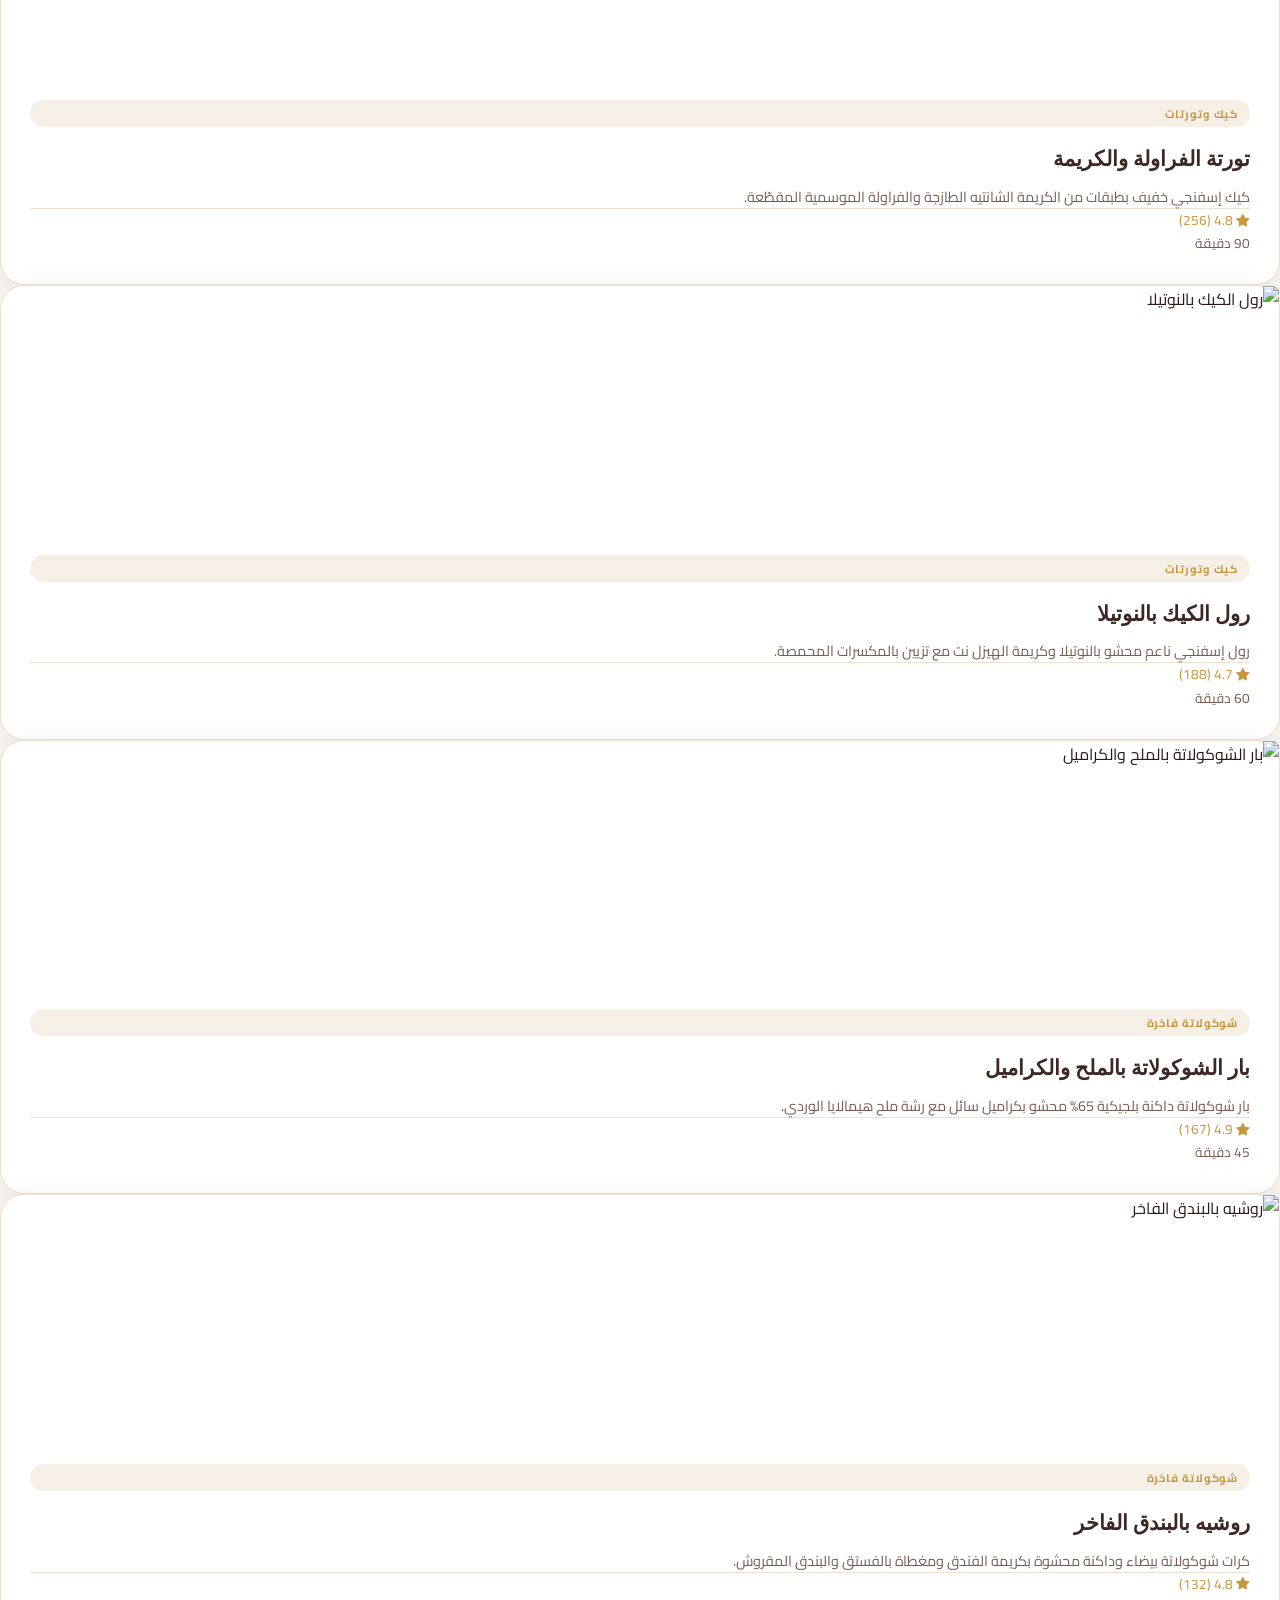
==== commit 145b6370: "add bootstrap classes" ====
--- a/index.html
+++ b/index.html
@@ -9,7 +9,9 @@
   <!-- Google Fonts -->
   <link rel="preconnect" href="https://fonts.googleapis.com">
   <link rel="preconnect" href="https://fonts.gstatic.com" crossorigin>
-  <link href="https://fonts.googleapis.com/css2?family=Playfair+Display:ital,wght@0,400;0,600;0,700;0,900;1,400;1,700&family=Cairo:wght@300;400;500;600;700;800&family=Cormorant+Garamond:ital,wght@0,300;0,400;0,600;1,300;1,400&display=swap" rel="stylesheet">
+  <link
+    href="https://fonts.googleapis.com/css2?family=Playfair+Display:ital,wght@0,400;0,600;0,700;0,900;1,400;1,700&family=Cairo:wght@300;400;500;600;700;800&family=Cormorant+Garamond:ital,wght@0,300;0,400;0,600;1,300;1,400&display=swap"
+    rel="stylesheet">
 
   <!-- Bootstrap 5 RTL -->
   <link rel="stylesheet" href="https://cdn.jsdelivr.net/npm/bootstrap@5.3.2/dist/css/bootstrap.rtl.min.css" />
@@ -18,7 +20,8 @@
 
   <!-- Owl Carousel CSS -->
   <link rel="stylesheet" href="https://cdnjs.cloudflare.com/ajax/libs/OwlCarousel2/2.3.4/assets/owl.carousel.min.css" />
-  <link rel="stylesheet" href="https://cdnjs.cloudflare.com/ajax/libs/OwlCarousel2/2.3.4/assets/owl.theme.default.min.css" />
+  <link rel="stylesheet"
+    href="https://cdnjs.cloudflare.com/ajax/libs/OwlCarousel2/2.3.4/assets/owl.theme.default.min.css" />
 
   <!-- Custom CSS -->
   <link rel="stylesheet" href="css/style.css">
@@ -27,12 +30,12 @@
 <body>
 
   <!-- ═══════ NAVBAR ═══════ -->
-  <nav id="navbar" class="navbar navbar-expand-lg position-fixed top-0 start-0 end-0">
-    <div class="container">
-
-      <a class="navbar-brand-logo" href="#hero">
+  <nav id="navbar" class="navbar navbar-expand-lg position-fixed top-0 start-0 end-0 py-3 px-0">
+    <div class="container">
+
+      <a class="navbar-brand-logo text-decoration-none fw-bold" href="#hero">
         L'Artisan Crust
-        <span>Boulangerie & Pâtisserie de Luxe</span>
+        <span class="fw-light fst-italic d-block text-uppercase">Boulangerie & Pâtisserie de Luxe</span>
       </a>
 
       <button class="navbar-toggler" type="button" data-bs-toggle="collapse" data-bs-target="#navMenu"
@@ -42,36 +45,36 @@
 
       <div class="collapse navbar-collapse" id="navMenu">
         <ul class="navbar-nav me-auto mb-2 mb-lg-0 gap-lg-1">
-          <li class="nav-item"><a class="nav-link" href="#hero">الرئيسية</a></li>
-          <li class="nav-item"><a class="nav-link" href="#about">من نحن</a></li>
-          <li class="nav-item"><a class="nav-link" href="#portfolio">معرض الأعمال</a></li>
-          <li class="nav-item"><a class="nav-link" href="#reviews">آراء العملاء</a></li>
-          <li class="nav-item"><a class="nav-link" href="#contact">تواصل معنا</a></li>
+          <li class="nav-item"><a class="nav-link fw-semibold" href="#hero">الرئيسية</a></li>
+          <li class="nav-item"><a class="nav-link fw-semibold" href="#about">من نحن</a></li>
+          <li class="nav-item"><a class="nav-link fw-semibold" href="#portfolio">معرض الأعمال</a></li>
+          <li class="nav-item"><a class="nav-link fw-semibold" href="#reviews">آراء العملاء</a></li>
+          <li class="nav-item"><a class="nav-link fw-semibold" href="#contact">تواصل معنا</a></li>
         </ul>
-        <a href="#contact" class="btn-nav">طلب الآن</a>
+        <a href="#contact" class="btn-nav fw-bold text-decoration-none">طلب الآن</a>
       </div>
 
     </div>
   </nav>
 
   <!-- ═══════ HERO ═══════ -->
-  <section id="hero">
-    <div class="hero-deco-1"></div>
-    <div class="hero-deco-2"></div>
+  <section id="hero" class="position-relative d-flex align-items-center overflow-hidden">
+    <div class="hero-deco-1 position-absolute rounded-circle opacity-50"></div>
+    <div class="hero-deco-2 position-absolute rounded-circle opacity-25"></div>
 
     <div class="container">
       <div class="row align-items-center g-5">
 
         <!-- Text -->
         <div class="col-lg-6">
-          <div class="hero-badge reveal">
+          <div class="hero-badge reveal d-inline-flex align-items-center gap-2 fw-bold mb-4 text-uppercase">
             <i class="bi bi-star-fill"></i>
-             مرحباً بك في L'Artisan Crust
-          </div>
-
-          <h1 class="hero-title reveal" style="transition-delay:0.1s">
-            فن الخبز<br/>
-            يُجسّد <em class="highlight">الرقيّ</em><br/>
+            مرحباً بك في L'Artisan Crust
+          </div>
+
+          <h1 class="hero-title reveal fw-bolder" style="transition-delay:0.1s">
+            فن الخبز<br />
+            يُجسّد <em class="highlight fst-italic position-relative">الرقيّ</em><br />
             والأصالة
           </h1>
 
@@ -81,11 +84,11 @@
           </p>
 
           <div class="d-flex flex-wrap gap-3 reveal" style="transition-delay:0.3s">
-            <a href="#portfolio" class="btn-primary-cta">
+            <a href="#portfolio" class="btn-primary-cta text-decoration-none fw-bold d-inline-flex align-items-center">
               <i class="bi bi-grid-3x3-gap-fill"></i>
               اكتشف معرض أعمالنا
             </a>
-            <a href="#contact" class="btn-outline-cta">
+            <a href="#contact" class="btn-outline-cta text-decoration-none fw-bold d-inline-flex align-items-center">
               <i class="bi bi-telephone"></i>
               تواصل معنا
             </a>
@@ -94,14 +97,13 @@
 
         <!-- Images -->
         <div class="col-lg-6">
-          <div class="hero-img-wrap reveal-left">
-            <img class="hero-img-main"
-              src="images/hero-img-main.jfif"
-              alt="مخبوزات فرنسية فاخرة" />
-            <img class="hero-img-secondary"
-              src="images/hero-img-secondary.jfif"
-              alt="حلويات فاخرة" />
-            <div class="hero-img-accent">
+          <div class="hero-img-wrap reveal-left position-relative">
+            <img class="hero-img-main d-block w-75 position-absolute top-0 start-0 object-fit-cover"
+              src="images/hero-img-main.jfif" alt="مخبوزات فرنسية فاخرة" />
+            <img class="hero-img-secondary d-block position-absolute bottom-0 end-0 object-fit-cover"
+              src="images/hero-img-secondary.jfif" alt="حلويات فاخرة" />
+            <div
+              class="hero-img-accent position-absolute top-50 rounded-circle d-flex align-items-center justify-content-center">
               <i class="bi bi-heart-fill"></i>
             </div>
           </div>
@@ -110,98 +112,103 @@
       </div>
 
       <!-- Stats -->
-      <div class="hero-stats d-flex flex-wrap justify-content-around align-items-center reveal" style="transition-delay:0.4s">
+      <div class="hero-stats d-flex flex-wrap justify-content-around align-items-center reveal gap-3">
         <div class="text-center">
-          <div class="hero-stat-num" data-target="500" data-prefix="+" data-suffix="">+500</div>
-          <div class="hero-stat-label">وصفة حصرية</div>
-        </div>
-        <div class="hero-stat-divider"></div>
+          <div class="hero-stat-num fs-2 fw-bold" data-target="500" data-prefix="+" data-suffix="">+500</div>
+          <div class="hero-stat-label mt-1">وصفة حصرية</div>
+        </div>
+        <div class="hero-stat-divider align-self-stretch"></div>
         <div class="text-center">
-          <div class="hero-stat-num" data-target="12" data-prefix="" data-suffix="+">12+</div>
-          <div class="hero-stat-label">سنة خبرة</div>
-        </div>
-        <div class="hero-stat-divider"></div>
+          <div class="hero-stat-num fs-2 fw-bold" data-target="12" data-prefix="" data-suffix="+">12+</div>
+          <div class="hero-stat-label mt-1">سنة خبرة</div>
+        </div>
+        <div class="hero-stat-divider align-self-stretch"></div>
         <div class="text-center">
-          <div class="hero-stat-num" data-target="98" data-prefix="" data-suffix="%">98%</div>
-          <div class="hero-stat-label">رضا العملاء</div>
-        </div>
-        <div class="hero-stat-divider"></div>
+          <div class="hero-stat-num fs-2 fw-bold" data-target="98" data-prefix="" data-suffix="%">98%</div>
+          <div class="hero-stat-label mt-1">رضا العملاء</div>
+        </div>
+        <div class="hero-stat-divider align-self-stretch"></div>
         <div class="text-center">
-          <div class="hero-stat-num" data-target="4.9" data-prefix="" data-suffix=" ★" style="color:var(--clr-gold)">4.9 ★</div>
-          <div class="hero-stat-label">تقييم المتجر</div>
+          <div class="hero-stat-num rate fs-2 fw-bold" data-target="4.9" data-prefix="" data-suffix=" ★">4.9 ★</div>
+          <div class="hero-stat-label mt-1">تقييم المتجر</div>
         </div>
       </div>
     </div>
   </section>
 
   <!-- ═══════ ABOUT ═══════ -->
-  <section id="about">
+  <section id="about" class="position-relative">
     <div class="container">
       <div class="row align-items-center g-5">
 
         <!-- Image -->
         <div class="col-lg-5 reveal-left">
-          <div class="about-img-wrap">
-            <img class="about-img-main"
-              src="https://images.unsplash.com/photo-1587248720327-8eb72564be1e?w=600&q=80"
-              alt="مطبخنا الحرفي" />
-            <div class="about-badge">
-              <div class="num">12+</div>
-              <div class="lbl">سنة في صنع<br/>الفرحة</div>
+          <div class="about-img-wrap position-relative">
+            <img class="about-img-main d-block w-100 object-fit-cover"
+              src="https://images.unsplash.com/photo-1587248720327-8eb72564be1e?w=600&q=80" alt="مطبخنا الحرفي" />
+            <div class="about-badge position-absolute text-center">
+              <div class="num fw-bold">12+</div>
+              <div class="lbl">سنة في صنع<br />الفرحة</div>
             </div>
           </div>
         </div>
 
         <!-- Text -->
         <div class="col-lg-7 reveal">
-          <div class="section-label">من نحن</div>
-          <h2 class="section-title">
-            حكاية <em>شغف</em><br/>بدأت من المطبخ
+          <div class="section-label d-inline-flex align-items-center gap-2 text-uppercase">من نحن</div>
+          <h2 class="section-title fw-bold mb-3">
+            حكاية <em class="fst-italic">شغف</em><br />بدأت من المطبخ
           </h2>
-          <p class="section-sub mb-4">
-            في L'Artisan Crust نؤمن أن كل منتج يحمل روحاً. نُوظّف أجود المكونات المختارة بعناية، ونمزجها بأسرار حرفيين درسوا فن الحلويات في أعرق المدارس الفرنسية — لنقدم لك تجربة تتجاوز التوقعات.          </p>
-
-          <!-- <div class="about-feature">
-            <div class="about-icon"><i class="bi bi-flower3"></i></div>
+          <p class="section-sub mb-4 fs-6">
+            في L'Artisan Crust نؤمن أن كل منتج يحمل روحاً. نُوظّف أجود المكونات المختارة بعناية، ونمزجها بأسرار حرفيين
+            درسوا فن الحلويات في أعرق المدارس الفرنسية — لنقدم لك تجربة تتجاوز التوقعات. </p>
+
+          <!-- <div class="about-feature d-flex align-items-start gap-3 mb-4">
+            <div class="about-icon d-flex align-items-center justify-content-center flex-shrink-0"><i class="bi bi-flower3"></i></div>
             <div>
-              <div class="about-feature-title">مكونات فاخرة</div>
+              <div class="about-feature-title fw-bold">مكونات فاخرة</div>
               <div class="about-feature-text">نستخدم أفضل المكونات المستوردة من فرنسا وإيطاليا وبلجيكا.</div>
             </div>
           </div> -->
 
-          <div class="about-feature">
-            <div class="about-icon"><i class="bi bi-hand-thumbs-up"></i></div>
+          <div class="about-feature d-flex align-items-start gap-3 mb-4">
+            <div class="about-icon d-flex align-items-center justify-content-center flex-shrink-0"><i
+                class="bi bi-hand-thumbs-up"></i></div>
             <div>
-              <div class="about-feature-title">صنع يدوي</div>
+              <div class="about-feature-title fw-bold">صنع يدوي</div>
               <div class="about-feature-text">كل منتج يُصنع بعناية فائقة من قبل فريق محترف ومتخصص.</div>
             </div>
           </div>
 
-          <div class="about-feature">
-            <div class="about-icon"><i class="bi bi-box-seam"></i></div>
+          <div class="about-feature d-flex align-items-start gap-3 mb-4">
+            <div class="about-icon d-flex align-items-center justify-content-center flex-shrink-0"><i
+                class="bi bi-box-seam"></i></div>
             <div>
-              <div class="about-feature-title">تغليف فاخر وتوصيل آمن</div>
-              <div class="about-feature-text">كل قطعة تُغلَّف بأناقة وتُوصَّل بعناية فائقة للحفاظ على جودتها حتى تصل إليك.</div>
-            </div>
-          </div>
-
-          <div class="about-feature">
-            <div class="about-icon"><i class="bi bi-box-seam"></i></div>
+              <div class="about-feature-title fw-bold">تغليف فاخر وتوصيل آمن</div>
+              <div class="about-feature-text">كل قطعة تُغلَّف بأناقة وتُوصَّل بعناية فائقة للحفاظ على جودتها حتى تصل
+                إليك.</div>
+            </div>
+          </div>
+
+          <div class="about-feature d-flex align-items-start gap-3 mb-4">
+            <div class="about-icon d-flex align-items-center justify-content-center flex-shrink-0"><i
+                class="bi bi-box-seam"></i></div>
             <div>
-              <div class="about-feature-title">توصيل سريع</div>
+              <div class="about-feature-title fw-bold">توصيل سريع</div>
               <div class="about-feature-text">نضمن توصيل طازج وآمن في أقرب وقت ممكن.</div>
             </div>
           </div>
 
-          <div class="about-feature">
-            <div class="about-icon"><i class="bi bi-heart"></i></div>
+          <div class="about-feature d-flex align-items-start gap-3 mb-4">
+            <div class="about-icon d-flex align-items-center justify-content-center flex-shrink-0"><i
+                class="bi bi-heart"></i></div>
             <div>
-              <div class="about-feature-title">رضا العميل</div>
+              <div class="about-feature-title fw-bold">رضا العميل</div>
               <div class="about-feature-text">رضاكم هو أولويتنا الأولى — نحن هنا لتحقيق أحلامكم.</div>
             </div>
           </div>
 
-          <!-- <a href="#portfolio" class="btn-primary-cta mt-2">
+          <!-- <a href="#portfolio" class="btn-primary-cta text-decoration-none fw-bold d-inline-flex align-items-center mt-2">
             <i class="bi bi-images"></i>
             تصفح أعمالنا
           </a> -->
@@ -212,31 +219,31 @@
   </section>
 
   <!-- ═══════ PORTFOLIO ═══════ -->
-  <section id="portfolio">
+  <section id="portfolio" class="position-relative">
     <div class="container">
 
       <div class="text-center mb-2 reveal">
-        <div class="section-label" style="justify-content:center">معرض الأعمال</div>
-        <h2 class="section-title">
-          إبداعاتنا <em>الحلوة</em>
+        <div class="section-label d-inline-flex align-items-center gap-2 text-uppercase">معرض الأعمال</div>
+        <h2 class="section-title fw-bold mb-3">
+          إبداعاتنا <em class="fst-italic">الحلوة</em>
         </h2>
-        <p class="section-sub mx-auto">
+        <p class="section-sub mx-auto fs-6">
           من أعماق مطابخنا إلى طاولتك — مجموعة منتقاة من أفخر ما أنتجناه
         </p>
       </div>
 
       <!-- Filter Buttons -->
-      <div class="filter-wrap reveal" style="transition-delay:0.1s">
-        <button class="filter-btn active" data-filter="all">الكل</button>
-        <button class="filter-btn" data-filter="french">مخبوزات فرنسية</button>
-        <button class="filter-btn" data-filter="oriental">حلويات شرقية</button>
-        <button class="filter-btn" data-filter="cakes">كيك وتورتات</button>
-        <button class="filter-btn" data-filter="chocolate">شوكولاتة فاخرة</button>
-        <button class="filter-btn" data-filter="seasonal">تشكيلة موسمية</button>
+      <div class="filter-wrap reveal d-flex flex-wrap justify-content-center mb-5" style="transition-delay:0.1s">
+        <button class="filter-btn fw-semibold active" data-filter="all">الكل</button>
+        <button class="filter-btn fw-semibold" data-filter="french">مخبوزات فرنسية</button>
+        <button class="filter-btn fw-semibold" data-filter="oriental">حلويات شرقية</button>
+        <button class="filter-btn fw-semibold" data-filter="cakes">كيك وتورتات</button>
+        <button class="filter-btn fw-semibold" data-filter="chocolate">شوكولاتة فاخرة</button>
+        <button class="filter-btn fw-semibold" data-filter="seasonal">تشكيلة موسمية</button>
       </div>
 
       <!-- Grid -->
-      <div class="portfolio-grid" id="portfolioGrid">
+      <div class="portfolio-grid d-grid mb-5" id="portfolioGrid">
         <!-- Cards inserted by JS -->
       </div>
 
@@ -244,58 +251,68 @@
   </section>
 
   <!-- ═══════ REVIEWS ═══════ -->
-  <section id="reviews">
+  <section id="reviews" class="position-relative overflow-y-hidden">
     <div class="container">
 
       <div class="text-center mb-2 reveal">
-        <div class="section-label" style="justify-content:center">آراء عملائنا</div>
-        <h2 class="section-title">ماذا يقول من <em>جرّبونا</em></h2>
-        <p class="section-sub mx-auto">كلماتهم هي أجمل جائزة نحصل عليها — من قلوبهم إلى مطبخنا</p>
+        <div class="section-label d-inline-flex align-items-center gap-2 text-uppercase">آراء عملائنا</div>
+        <h2 class="section-title fw-bold mb-3">ماذا يقول من <em class="fst-italic">جرّبونا</em></h2>
+        <p class="section-sub mx-auto fs-6">كلماتهم هي أجمل جائزة نحصل عليها — من قلوبهم إلى مطبخنا</p>
       </div>
 
       <!-- Overall Rating Bar -->
-      <div class="reviews-summary reveal" style="transition-delay:0.1s">
-        <div class="reviews-avg">
-          <div class="avg-num">4.9</div>
-          <div class="avg-stars">
+      <div class="reviews-summary reveal d-flex flex-wrap align-items-center mb-5">
+        <div class="reviews-avg text-center flex-shrink-0">
+          <div class="avg-num fw-bold">4.9</div>
+          <div class="avg-stars fs-6">
             <i class="bi bi-star-fill"></i><i class="bi bi-star-fill"></i>
             <i class="bi bi-star-fill"></i><i class="bi bi-star-fill"></i>
             <i class="bi bi-star-half"></i>
           </div>
           <div class="avg-label">متوسط التقييم</div>
-          <div class="avg-count">بناءً على <strong>+2,400</strong> تقييم</div>
-        </div>
-        <div class="reviews-bars">
-          <div class="rating-bar-row">
-            <span class="bar-label">5 ★</span>
-            <div class="bar-track"><div class="bar-fill" style="width:78%"></div></div>
-            <span class="bar-pct">78%</span>
-          </div>
-          <div class="rating-bar-row">
-            <span class="bar-label">4 ★</span>
-            <div class="bar-track"><div class="bar-fill" style="width:15%"></div></div>
-            <span class="bar-pct">15%</span>
-          </div>
-          <div class="rating-bar-row">
-            <span class="bar-label">3 ★</span>
-            <div class="bar-track"><div class="bar-fill" style="width:5%"></div></div>
-            <span class="bar-pct">5%</span>
-          </div>
-          <div class="rating-bar-row">
-            <span class="bar-label">2 ★</span>
-            <div class="bar-track"><div class="bar-fill" style="width:1%"></div></div>
-            <span class="bar-pct">1%</span>
-          </div>
-          <div class="rating-bar-row">
-            <span class="bar-label">1 ★</span>
-            <div class="bar-track"><div class="bar-fill" style="width:1%"></div></div>
-            <span class="bar-pct">1%</span>
+          <div class="avg-count mt-1">بناءً على <strong>+2,400</strong> تقييم</div>
+        </div>
+        <div class="reviews-bars flex-grow-1">
+          <div class="rating-bar-row d-flex align-items-center">
+            <span class="bar-label text-start flex-shrink-0">5 ★</span>
+            <div class="bar-track flex-grow-1 overflow-hidden">
+              <div class="bar-fill h-100" style="width:78%"></div>
+            </div>
+            <span class="bar-pct flex-shrink-0">78%</span>
+          </div>
+          <div class="rating-bar-row d-flex align-items-center">
+            <span class="bar-label text-start flex-shrink-0">4 ★</span>
+            <div class="bar-track flex-grow-1 overflow-hidden">
+              <div class="bar-fill h-100" style="width:15%"></div>
+            </div>
+            <span class="bar-pct flex-shrink-0">15%</span>
+          </div>
+          <div class="rating-bar-row d-flex align-items-center">
+            <span class="bar-label text-start flex-shrink-0">3 ★</span>
+            <div class="bar-track flex-grow-1 overflow-hidden">
+              <div class="bar-fill h-100" style="width:5%"></div>
+            </div>
+            <span class="bar-pct flex-shrink-0">5%</span>
+          </div>
+          <div class="rating-bar-row d-flex align-items-center">
+            <span class="bar-label text-start flex-shrink-0">2 ★</span>
+            <div class="bar-track flex-grow-1 overflow-hidden">
+              <div class="bar-fill h-100" style="width:1%"></div>
+            </div>
+            <span class="bar-pct flex-shrink-0">1%</span>
+          </div>
+          <div class="rating-bar-row d-flex align-items-center">
+            <span class="bar-label text-start flex-shrink-0">1 ★</span>
+            <div class="bar-track flex-grow-1 overflow-hidden">
+              <div class="bar-fill h-100" style="width:1%"></div>
+            </div>
+            <span class="bar-pct flex-shrink-0">1%</span>
           </div>
         </div>
       </div>
 
       <!-- Reviews Owl Carousel -->
-      <div class="owl-carousel owl-theme reveal" id="reviewsCarousel" style="transition-delay:0.2s">
+      <div class="owl-carousel owl-theme reveal position-relative" id="reviewsCarousel" style="transition-delay:0.2s">
         <!-- Cards injected by JS -->
       </div>
 
@@ -303,85 +320,97 @@
   </section>
 
   <!-- ═══════ CONTACT ═══════ -->
-  <section id="contact">
+  <section id="contact" class="position-relative">
     <div class="container">
 
       <div class="text-center mb-5 reveal">
-        <div class="section-label" style="justify-content:center">تواصل معنا</div>
-        <h2 class="section-title">لنصنع معاً <em>شيئاً</em> استثنائياً</h2>
-        <p class="section-sub mx-auto">هل لديك طلب خاص أو تودّ التعاون معنا؟ راسلنا وسنردّ عليك في أقرب وقت.</p>
+        <div class="section-label d-inline-flex align-items-center gap-2 text-uppercase">تواصل معنا</div>
+        <h2 class="section-title fw-bold mb-3">لنصنع معاً <em class="fst-italic">شيئاً</em> استثنائياً</h2>
+        <p class="section-sub mx-auto fs-6">هل لديك طلب خاص أو تودّ التعاون معنا؟ راسلنا وسنردّ عليك في أقرب وقت.</p>
       </div>
 
       <div class="row g-4 align-items-stretch">
 
         <!-- Info Card -->
         <div class="col-lg-5 reveal-left">
-          <div class="contact-info-card">
-            <div class="contact-info-title">تفاصيل التواصل</div>
+          <div class="contact-info-card h-100">
+            <div class="contact-info-title fw-bold mb-2">تفاصيل التواصل</div>
             <div class="contact-info-sub">
               نسعد بسماع طلباتكم وأفكاركم. فريقنا متاح على مدار الأسبوع.
             </div>
 
-            <div class="contact-item">
-              <div class="contact-item-icon"><i class="bi bi-telephone-fill"></i></div>
+            <div class="contact-item d-flex align-items-center">
+              <div class="contact-item-icon d-flex align-items-center justify-content-center flex-shrink-0"><i
+                  class="bi bi-telephone-fill"></i></div>
               <div class="contact-item-text">
-                <strong>اتصل بنا</strong>
+                <strong class="d-block">اتصل بنا</strong>
                 +20 10 0000 0000
               </div>
             </div>
 
-            <div class="contact-item">
-              <div class="contact-item-icon"><i class="bi bi-envelope-fill"></i></div>
+            <div class="contact-item d-flex align-items-center">
+              <div class="contact-item-icon d-flex align-items-center justify-content-center flex-shrink-0"><i
+                  class="bi bi-envelope-fill"></i></div>
               <div class="contact-item-text">
-                <strong>البريد الإلكتروني</strong>
+                <strong class="d-block">البريد الإلكتروني</strong>
                 hello@artisancrust.com
               </div>
             </div>
 
-            <div class="contact-item">
-              <div class="contact-item-icon"><i class="bi bi-geo-alt-fill"></i></div>
+            <div class="contact-item d-flex align-items-center">
+              <div class="contact-item-icon d-flex align-items-center justify-content-center flex-shrink-0"><i
+                  class="bi bi-geo-alt-fill"></i></div>
               <div class="contact-item-text">
-                <strong>الموقع</strong>
+                <strong class="d-block">الموقع</strong>
                 القاهرة، مصر — الزمالك
               </div>
             </div>
 
-            <div class="contact-item">
-              <div class="contact-item-icon"><i class="bi bi-clock-fill"></i></div>
+            <div class="contact-item d-flex align-items-center">
+              <div class="contact-item-icon d-flex align-items-center justify-content-center flex-shrink-0"><i
+                  class="bi bi-clock-fill"></i></div>
               <div class="contact-item-text">
-                <strong>ساعات العمل</strong>
+                <strong class="d-block">ساعات العمل</strong>
                 السبت – الخميس: 8ص – 10م
               </div>
             </div>
 
-            <div class="social-links-contact">
-              <a href="#" class="social-link" title="Instagram"><i class="bi bi-instagram"></i></a>
-              <a href="#" class="social-link" title="Facebook"><i class="bi bi-facebook"></i></a>
-              <a href="#" class="social-link" title="WhatsApp"><i class="bi bi-whatsapp"></i></a>
-              <a href="#" class="social-link" title="TikTok"><i class="bi bi-tiktok"></i></a>
+            <div class="social-links-contact d-flex">
+              <a href="#"
+                class="social-link text-decoration-none fs-6 d-flex align-items-center justify-content-center rounded-circle"
+                title="Instagram"><i class="bi bi-instagram"></i></a>
+              <a href="#"
+                class="social-link text-decoration-none fs-6 d-flex align-items-center justify-content-center rounded-circle"
+                title="Facebook"><i class="bi bi-facebook"></i></a>
+              <a href="#"
+                class="social-link text-decoration-none fs-6 d-flex align-items-center justify-content-center rounded-circle"
+                title="WhatsApp"><i class="bi bi-whatsapp"></i></a>
+              <a href="#"
+                class="social-link text-decoration-none fs-6 d-flex align-items-center justify-content-center rounded-circle"
+                title="TikTok"><i class="bi bi-tiktok"></i></a>
             </div>
           </div>
         </div>
 
         <!-- Form -->
         <div class="col-lg-7 reveal">
-          <div class="contact-form-wrap">
-            <h3 class="form-title">أرسل رسالتك</h3>
+          <div class="contact-form-wrap h-100 d-flex flex-column justify-content-center">
 
             <div id="contactForm">
+              <h3 class="form-title fs-4 fw-bold mb-4">أرسل رسالتك</h3>
               <div class="row g-3">
                 <div class="col-md-6">
-                  <label class="form-label">الاسم الكامل *</label>
+                  <label class="form-label fw-bold">الاسم الكامل *</label>
                   <input type="text" class="form-control" id="name" placeholder="أدخل اسمك الكامل" />
-                  <div class="invalid-feedback" id="name-error">يرجى إدخال الاسم (3 أحرف على الأقل)</div>
+                  <div class="invalid-feedback mt-1" id="name-error">يرجى إدخال الاسم (3 أحرف على الأقل)</div>
                 </div>
                 <div class="col-md-6">
-                  <label class="form-label">البريد الإلكتروني *</label>
+                  <label class="form-label fw-bold">البريد الإلكتروني *</label>
                   <input type="email" class="form-control" id="email" placeholder="example@email.com" dir="ltr" />
                   <div class="invalid-feedback" id="email-error">يرجى إدخال بريد إلكتروني صحيح</div>
                 </div>
                 <div class="col-12">
-                  <label class="form-label" for="service">نوع الطلب</label>
+                  <label class="form-label fw-bold" for="service">نوع الطلب</label>
                   <select class="form-control" id="service">
                     <option value="" disabled selected>اختر نوع الطلب...</option>
                     <option value="french">مخبوزات فرنسية</option>
@@ -393,14 +422,19 @@
                     <option value="wholesale">طلب جملة / شركات</option>
                     <option value="inquiry">استفسار عام</option>
                   </select>
+                  <div class="invalid-feedback" id="service-error">يرجى اختيار نوع الطلب</div>
+
                 </div>
                 <div class="col-12">
-                  <label class="form-label">رسالتك *</label>
-                  <textarea class="form-control" id="message" rows="5" placeholder="أخبرنا عن طلبك أو استفسارك..."></textarea>
+                  <label class="form-label fw-bold">رسالتك *</label>
+                  <textarea class="form-control" id="message" rows="5"
+                    placeholder="أخبرنا عن طلبك أو استفسارك..."></textarea>
                   <div class="invalid-feedback" id="message-error">يرجى كتابة رسالتك (10 أحرف على الأقل)</div>
                 </div>
                 <div class="col-12">
-                  <button type="button" class="btn-submit" id="submitBtn" onclick="submitForm()">
+                  <button type="button"
+                    class="btn-submit w-100 border-0 fs-6 fw-bold mt-2 d-flex align-items-center justify-content-center"
+                    id="submitBtn" onclick="submitForm()">
                     <i class="bi bi-send-fill"></i>
                     إرسال الرسالة
                   </button>
@@ -408,9 +442,9 @@
               </div>
             </div>
 
-            <div class="form-success" id="formSuccess">
-              <i class="bi bi-check-circle-fill success-icon"></i>
-              <h4>تم إرسال رسالتك بنجاح!</h4>
+            <div class="form-success text-center py-5 px-3 mx-auto" id="formSuccess">
+              <i class="bi bi-check-circle-fill success-icon mb-3"></i>
+              <h4 class="fs-4 mb-2">تم إرسال رسالتك بنجاح!</h4>
               <p>شكراً لتواصلك معنا. سيردّ عليك فريقنا خلال 24 ساعة.</p>
             </div>
 
@@ -428,72 +462,82 @@
 
         <!-- Brand -->
         <div class="col-lg-4 col-md-6">
-          <div class="footer-brand">L'Artisan <span>Crust</span></div>
-          <p class="footer-tagline">
-            حيث تُصنع الحلاوة بأيدٍ ماهرة وقلبٍ مليء بالشغف.<br/>
+          <div class="footer-brand fw-bold">L'Artisan <span class="fw-normal fst-italic">Crust</span></div>
+          <p class="footer-tagline mb-4">
+            حيث تُصنع الحلاوة بأيدٍ ماهرة وقلبٍ مليء بالشغف.<br />
             كل قطعة قصة تستحق أن تُروى.
           </p>
-          <div class="social-links-contact">
-            <a href="#" class="social-link" title="Instagram"><i class="bi bi-instagram"></i></a>
-            <a href="#" class="social-link" title="Facebook"><i class="bi bi-facebook"></i></a>
-            <a href="#" class="social-link" title="WhatsApp"><i class="bi bi-whatsapp"></i></a>
-            <a href="#" class="social-link" title="TikTok"><i class="bi bi-tiktok"></i></a>
-            <a href="#" class="social-link" title="Pinterest"><i class="bi bi-pinterest"></i></a>
+          <div class="social-links-contact d-flex">
+            <a href="#"
+              class="social-link text-decoration-none fs-6 d-flex align-items-center justify-content-center rounded-circle"
+              title="Instagram"><i class="bi bi-instagram"></i></a>
+            <a href="#"
+              class="social-link text-decoration-none fs-6 d-flex align-items-center justify-content-center rounded-circle"
+              title="Facebook"><i class="bi bi-facebook"></i></a>
+            <a href="#"
+              class="social-link text-decoration-none fs-6 d-flex align-items-center justify-content-center rounded-circle"
+              title="WhatsApp"><i class="bi bi-whatsapp"></i></a>
+            <a href="#"
+              class="social-link text-decoration-none fs-6 d-flex align-items-center justify-content-center rounded-circle"
+              title="TikTok"><i class="bi bi-tiktok"></i></a>
+            <a href="#"
+              class="social-link text-decoration-none fs-6 d-flex align-items-center justify-content-center rounded-circle"
+              title="Pinterest"><i class="bi bi-pinterest"></i></a>
           </div>
         </div>
 
         <!-- Quick Links -->
         <div class="col-lg-2 col-md-6">
-          <div class="footer-heading">روابط سريعة</div>
-          <ul class="footer-links">
-            <li><a href="#hero"><i class="bi bi-chevron-left"></i> الرئيسية</a></li>
-            <li><a href="#about"><i class="bi bi-chevron-left"></i> من نحن</a></li>
-            <li><a href="#portfolio"><i class="bi bi-chevron-left"></i> معرض الأعمال</a></li>
-            <li><a href="#contact"><i class="bi bi-chevron-left"></i> تواصل معنا</a></li>
+          <div class="footer-heading fw-bold text-uppercase">روابط سريعة</div>
+          <ul class="footer-links list-unstyled p-0">
+            <li><a href="#hero" class="d-inline-flex align-items-center gap-2 text-decoration-none"><i class="bi bi-chevron-left"></i> الرئيسية</a></li>
+            <li><a href="#about" class="d-inline-flex align-items-center gap-2 text-decoration-none"><i class="bi bi-chevron-left"></i> من نحن</a></li>
+            <li><a href="#portfolio" class="d-inline-flex align-items-center gap-2 text-decoration-none"><i class="bi bi-chevron-left"></i> معرض الأعمال</a></li>
+            <li><a href="#reviews" class="d-inline-flex align-items-center gap-2 text-decoration-none"><i class="bi bi-chevron-left"></i> آراء العملاء</a></li>            
+            <li><a href="#contact" class="d-inline-flex align-items-center gap-2 text-decoration-none"><i class="bi bi-chevron-left"></i> تواصل معنا</a></li>
+
           </ul>
         </div>
 
         <!-- Categories -->
         <div class="col-lg-3 col-md-6">
-          <div class="footer-heading">تشكيلاتنا</div>
-          <ul class="footer-links">
-            <li><a href="#portfolio"><i class="bi bi-chevron-left"></i> مخبوزات فرنسية</a></li>
-            <li><a href="#portfolio"><i class="bi bi-chevron-left"></i> حلويات شرقية</a></li>
-            <li><a href="#portfolio"><i class="bi bi-chevron-left"></i> كيك وتورتات</a></li>
-            <li><a href="#portfolio"><i class="bi bi-chevron-left"></i> شوكولاتة فاخرة</a></li>
-            <li><a href="#portfolio"><i class="bi bi-chevron-left"></i> تشكيلة موسمية</a></li>
+          <div class="footer-heading fw-bold text-uppercase">تشكيلاتنا</div>
+          <ul class="footer-links list-unstyled p-0">
+            <li><a href="#portfolio" class="d-inline-flex align-items-center gap-2 text-decoration-none"><i class="bi bi-chevron-left"></i> مخبوزات فرنسية</a></li>
+            <li><a href="#portfolio" class="d-inline-flex align-items-center gap-2 text-decoration-none"><i class="bi bi-chevron-left"></i> حلويات شرقية</a></li>
+            <li><a href="#portfolio" class="d-inline-flex align-items-center gap-2 text-decoration-none"><i class="bi bi-chevron-left"></i> كيك وتورتات</a></li>
+            <li><a href="#portfolio" class="d-inline-flex align-items-center gap-2 text-decoration-none"><i class="bi bi-chevron-left"></i> شوكولاتة فاخرة</a></li>
+            <li><a href="#portfolio" class="d-inline-flex align-items-center gap-2 text-decoration-none"><i class="bi bi-chevron-left"></i> تشكيلة موسمية</a></li>
           </ul>
         </div>
 
         <!-- Contact -->
         <div class="col-lg-3 col-md-6">
-          <div class="footer-heading">تواصل معنا</div>
-          <ul class="footer-links">
-            <li><a href="tel:+201000000000"><i class="bi bi-telephone"></i> +20 10 0000 0000</a></li>
-            <li><a href="mailto:hello@artisancrust.com"><i class="bi bi-envelope"></i> hello@artisancrust.com</a></li>
-            <li><a href="#"><i class="bi bi-geo-alt"></i> الزمالك، القاهرة، مصر</a></li>
-            <li><a href="#"><i class="bi bi-clock"></i> السبت – الخميس: 8ص – 10م</a></li>
+          <div class="footer-heading fw-bold text-uppercase">تواصل معنا</div>
+          <ul class="footer-links list-unstyled p-0">
+            <li><a href="tel:+201000000000" class="d-inline-flex align-items-center gap-2 text-decoration-none"><i class="bi bi-telephone"></i> +20 10 0000 0000</a></li>
+            <li><a href="mailto:hello@artisancrust.com" class="d-inline-flex align-items-center gap-2 text-decoration-none"><i class="bi bi-envelope"></i> hello@artisancrust.com</a></li>
+            <li><a href="#" class="d-inline-flex align-items-center gap-2 text-decoration-none"><i class="bi bi-geo-alt"></i> الزمالك، القاهرة، مصر</a></li>
+            <li><a href="#" class="d-inline-flex align-items-center gap-2 text-decoration-none"><i class="bi bi-clock"></i> السبت – الخميس: 8ص – 10م</a></li>
           </ul>
         </div>
 
       </div>
 
-      <div class="footer-ornament">✦ ✦ ✦</div>
-
-      <div class="footer-bottom">
+      <!-- <div class="footer-ornament text-center my-3 mx-0">✦ ✦ ✦</div> -->
+
+      <div class="footer-bottom d-flex flex-wrap justify-content-around align-items-center gap-3 mt-5 px-0 py-4">
         <p class="footer-copy mb-0">
-          © 2026 <span>L'Artisan Crust</span>. جميع الحقوق محفوظة.
+          © 2026 <span class="fw-semibold">L'Artisan Crust</span>. جميع الحقوق محفوظة.
         </p>
-        <div class="d-flex gap-3">
-          <a href="#" class="footer-link">سياسة الخصوصية</a>
-          <a href="#" class="footer-link">شروط الاستخدام</a>
-        </div>
+          <a href="#" class="footer-link text-decoration-none">سياسة الخصوصية</a>
+          <a href="#" class="footer-link text-decoration-none">شروط الاستخدام</a>
       </div>
     </div>
   </footer>
 
   <!-- Back to Top -->
-  <button id="backToTop" title="العودة للأعلى">
+  <button id="backToTop" title="العودة للأعلى" class="position-fixed border-0 rounded-circle fs-6 d-flex align-items-center justify-content-center">
     <i class="bi bi-chevron-up"></i>
   </button>
 
@@ -510,4 +554,5 @@
   <script src="js/script.js"></script>
 
 </body>
-</html>
+
+</html>
--- a/css/style.css
+++ b/css/style.css
@@ -1,6 +1,4 @@
-    /* ===========================
-       CSS VARIABLES — THEME
-    =========================== */
+    /* CSS VARIABLES — THEME */
     :root {
       --clr-bg:        #FDFBF7;
       --clr-brown:     #3E2723;
@@ -28,9 +26,7 @@
       --transition: all 0.38s cubic-bezier(0.25, 0.46, 0.45, 0.94);
     }
 
-    /* ===========================
-       RESET & BASE
-    =========================== */
+    /* RESET & BASE */
     *, *::before, *::after { box-sizing: border-box; margin: 0; padding: 0; }
 
     html { scroll-behavior: smooth; }
@@ -55,11 +51,7 @@
 
     img { display: block; width: 100%; }
 
-    section { position: relative; }
-
-    /* ===========================
-       SCROLL ANIMATIONS
-    =========================== */
+    /* SCROLL ANIMATIONS */
     .reveal {
       opacity: 0;
       transform: translateY(40px);
@@ -79,15 +71,12 @@
       transform: translateX(0);
     }
 
-    /* ===========================
-       NAVBAR
-    =========================== */
+    /* NAVBAR */
     #navbar {
       background: rgba(253,251,247,0.92);
       backdrop-filter: blur(16px);
       -webkit-backdrop-filter: blur(16px);
       border-bottom: 1px solid rgba(62,39,35,0.08);
-      padding: 1rem 0;
       z-index: 1000;
       transition: var(--transition);
     }
@@ -99,26 +88,19 @@
     .navbar-brand-logo {
       font-family: var(--ff-display);
       font-size: 1.4rem;
-      font-weight: 700;
-      color: var(--clr-brown);
-      text-decoration: none;
+      color: var(--clr-brown);
       letter-spacing: 0.02em;
       line-height: 1.1;
     }
     .navbar-brand-logo span {
       font-family: var(--ff-elegant);
-      font-style: italic;
-      font-weight: 300;
       font-size: 0.75rem;
       color: var(--clr-gold);
-      display: block;
       letter-spacing: 0.15em;
-      text-transform: uppercase;
     }
 
     .nav-link {
       font-family: var(--ff-body);
-      font-weight: 600;
       font-size: 0.9rem;
       color: var(--clr-brown-mid) !important;
       padding: 0.4rem 0.9rem !important;
@@ -137,8 +119,6 @@
       padding: 0.5rem 1.4rem !important;
       border-radius: 50px;
       font-size: 0.88rem;
-      font-weight: 700;
-      text-decoration: none;
       transition: var(--transition);
     }
     .btn-nav:hover {
@@ -158,66 +138,50 @@
       background-image: url("data:image/svg+xml,%3csvg xmlns='http://www.w3.org/2000/svg' viewBox='0 0 30 30'%3e%3cpath stroke='%233E2723' stroke-linecap='round' stroke-miterlimit='10' stroke-width='2' d='M4 7h22M4 15h22M4 23h22'/%3e%3c/svg%3e");
     }
 
-    /* ===========================
-       HERO SECTION
-    =========================== */
+    /* HERO SECTION */
     #hero {
       min-height: 100vh;
       padding: 140px 0 80px;
       background: linear-gradient(160deg, var(--clr-bg) 50%, var(--clr-cream) 100%);
-      display: flex;
-      align-items: center;
-      overflow: hidden;
     }
 
     /* Decorative circles */
     .hero-deco-1 {
-      position: absolute;
-      width: 500px; height: 500px;
-      border-radius: 50%;
+      width: 500px; 
+      height: 500px;
       background: radial-gradient(circle, var(--clr-cream-dk) 0%, transparent 70%);
-      top: -80px; left: -150px;
-      opacity: 0.5;
+      top: -80px; 
+      left: -150px;
       pointer-events: none;
     }
     .hero-deco-2 {
-      position: absolute;
-      width: 300px; height: 300px;
-      border-radius: 50%;
+      width: 300px; 
+      height: 300px;
       background: radial-gradient(circle, var(--clr-gold-lt) 0%, transparent 70%);
-      bottom: 40px; right: -60px;
-      opacity: 0.25;
+      bottom: 40px; 
+      right: -60px;
       pointer-events: none;
     }
 
     .hero-badge {
-      display: inline-flex;
-      align-items: center;
-      gap: 8px;
       background: var(--clr-cream);
       border: 1px solid var(--clr-cream-dk);
       color: var(--clr-gold);
       font-size: 0.82rem;
-      font-weight: 700;
       padding: 6px 18px;
       border-radius: 50px;
-      margin-bottom: 1.5rem;
       letter-spacing: 0.08em;
-      text-transform: uppercase;
     }
 
     .hero-title {
       font-family: var(--ff-display);
       font-size: clamp(2.6rem, 5.5vw, 4.2rem);
-      font-weight: 900;
       color: var(--clr-brown);
       line-height: 1.15;
       margin-bottom: 1.4rem;
     }
     .hero-title .highlight {
       color: var(--clr-gold);
-      font-style: italic;
-      position: relative;
     }
     .hero-title .highlight::after {
       content: '';
@@ -237,16 +201,12 @@
     }
 
     .btn-primary-cta {
-      display: inline-flex;
-      align-items: center;
       gap: 10px;
       background: var(--clr-brown);
       color: var(--clr-cream);
       padding: 0.9rem 2rem;
       border-radius: 50px;
-      font-weight: 700;
       font-size: 0.95rem;
-      text-decoration: none;
       border: 2px solid var(--clr-brown);
       transition: var(--transition);
       letter-spacing: 0.02em;
@@ -260,16 +220,12 @@
     }
 
     .btn-outline-cta {
-      display: inline-flex;
-      align-items: center;
       gap: 10px;
       background: transparent;
       color: var(--clr-brown);
       padding: 0.9rem 2rem;
       border-radius: 50px;
-      font-weight: 700;
       font-size: 0.95rem;
-      text-decoration: none;
       border: 2px solid var(--clr-cream-dk);
       transition: var(--transition);
     }
@@ -282,36 +238,26 @@
 
     /* Hero image mosaic */
     .hero-img-wrap {
-      position: relative;
       height: 520px;
     }
     .hero-img-main {
-      position: absolute;
-      top: 0; right: 0;
-      width: 75%;
       height: 400px;
-      object-fit: cover;
       border-radius: var(--radius-lg);
       box-shadow: var(--shadow-hover);
     }
     .hero-img-secondary {
-      position: absolute;
-      bottom: 0; left: 0;
       width: 55%;
       height: 240px;
-      object-fit: cover;
       border-radius: var(--radius-lg);
       box-shadow: var(--shadow-hover);
       border: 5px solid var(--clr-bg);
     }
     .hero-img-accent {
-      position: absolute;
-      top: 50%; right: 5%;
+      right: 5%;
       transform: translateY(-50%);
-      width: 80px; height: 80px;
+      width: 80px; 
+      height: 80px;
       background: var(--clr-gold);
-      border-radius: 50%;
-      display: flex; align-items: center; justify-content: center;
       color: var(--clr-white);
       font-size: 1.6rem;
       box-shadow: 0 8px 24px rgba(200,150,62,0.4);
@@ -330,7 +276,7 @@
       border-radius: var(--radius-lg);
       box-shadow: var(--shadow-card);
       border: 1px solid var(--clr-cream-dk);
-      gap: 1rem;
+      transition-delay:0.4s;
     }
     .hero-stat-num {
       font-family: var(--ff-display);
@@ -338,30 +284,25 @@
       font-weight: 700;
       color: var(--clr-brown);
       line-height: 1;
+    }
+    .hero-stat-num.rate {
+      color: var(--clr-gold);
     }
     .hero-stat-label {
       font-size: 0.82rem;
       color: var(--clr-text-sub);
-      margin-top: 4px;
     }
     .hero-stat-divider {
       width: 1px;
       background: var(--clr-cream-dk);
-      align-self: stretch;
-    }
-
-    /* ===========================
-       SECTION SHARED
-    =========================== */
+    }
+
+    /* SECTION SHARED */
     .section-label {
-      display: inline-flex;
-      align-items: center;
-      gap: 8px;
       font-size: 0.78rem;
       font-weight: 700;
       color: var(--clr-gold);
       letter-spacing: 0.12em;
-      text-transform: uppercase;
       margin-bottom: 0.8rem;
     }
     .section-label::before {
@@ -374,26 +315,20 @@
     .section-title {
       font-family: var(--ff-display);
       font-size: clamp(2rem, 3.5vw, 2.8rem);
-      font-weight: 700;
       color: var(--clr-brown);
       line-height: 1.25;
-      margin-bottom: 1rem;
     }
     .section-title em {
-      font-style: italic;
       color: var(--clr-gold);
     }
 
     .section-sub {
       color: var(--clr-text-sub);
-      font-size: 1rem;
       line-height: 1.85;
       max-width: 500px;
     }
 
-    /* ===========================
-       ABOUT SECTION
-    =========================== */
+    /* ABOUT SECTION */
     #about {
       padding: 100px 0;
       background: var(--clr-cream);
@@ -406,27 +341,23 @@
       background: linear-gradient(90deg, transparent, var(--clr-cream-dk), transparent);
     }
 
-    .about-img-wrap { position: relative; }
     .about-img-main {
       height: 500px;
-      object-fit: cover;
       border-radius: var(--radius-lg);
       box-shadow: var(--shadow-hover);
     }
     .about-badge {
-      position: absolute;
-      bottom: -20px; left: -20px;
+      bottom: -20px; 
+      left: -20px;
       background: var(--clr-brown);
       color: var(--clr-cream);
       padding: 1.2rem 1.8rem;
       border-radius: var(--radius-md);
-      text-align: center;
       box-shadow: var(--shadow-card);
     }
     .about-badge .num {
       font-family: var(--ff-display);
       font-size: 2.2rem;
-      font-weight: 700;
       color: var(--clr-gold);
     }
     .about-badge .lbl {
@@ -434,22 +365,15 @@
       line-height: 1.4;
     }
 
-    .about-feature {
-      display: flex;
-      align-items: flex-start;
-      gap: 1rem;
-      margin-bottom: 1.5rem;
-    }
     .about-icon {
-      width: 52px; height: 52px; flex-shrink: 0;
+      width: 52px; 
+      height: 52px; 
       background: var(--clr-cream-dk);
       border-radius: var(--radius-sm);
-      display: flex; align-items: center; justify-content: center;
       color: var(--clr-gold);
       font-size: 1.3rem;
     }
     .about-feature-title {
-      font-weight: 700;
       color: var(--clr-brown);
       margin-bottom: 3px;
       font-size: 0.95rem;
@@ -460,9 +384,7 @@
       line-height: 1.6;
     }
 
-    /* ===========================
-       PORTFOLIO SECTION
-    =========================== */
+    /* PORTFOLIO SECTION */
     #portfolio {
       padding: 100px 0;
       background: var(--clr-bg);
@@ -470,11 +392,7 @@
 
     /* Filter Buttons */
     .filter-wrap {
-      display: flex;
-      flex-wrap: wrap;
       gap: 10px;
-      justify-content: center;
-      margin-bottom: 3rem;
     }
     .filter-btn {
       background: var(--clr-cream);
@@ -484,7 +402,6 @@
       border-radius: 50px;
       font-family: var(--ff-body);
       font-size: 0.88rem;
-      font-weight: 600;
       cursor: pointer;
       transition: var(--transition);
       letter-spacing: 0.02em;
@@ -502,17 +419,14 @@
 
     /* Portfolio Grid */
     .portfolio-grid {
-      display: grid;
       grid-template-columns: repeat(auto-fill, minmax(280px, 1fr));
       gap: 2rem;
-      margin-bottom: 3rem;
     }
 
     /* Portfolio Card */
     .portfolio-card {
       background: var(--clr-white);
       border-radius: var(--radius-lg);
-      overflow: hidden;
       box-shadow: var(--shadow-card);
       transition: var(--transition);
       border: 1px solid var(--clr-cream-dk);
@@ -526,9 +440,7 @@
     }
 
     .portfolio-card-img {
-      width: 100%;
       height: 240px;
-      object-fit: cover;
       transition: var(--transition);
     }
     .portfolio-card:hover .portfolio-card-img {
@@ -539,7 +451,6 @@
       padding: 1.8rem;
     }
     .portfolio-card-category {
-      display: inline-block;
       background: var(--clr-cream);
       color: var(--clr-gold);
       font-size: 0.7rem;
@@ -548,12 +459,10 @@
       border-radius: 50px;
       margin-bottom: 0.8rem;
       letter-spacing: 0.08em;
-      text-transform: uppercase;
     }
     .portfolio-card-title {
       font-family: var(--ff-display);
       font-size: 1.3rem;
-      font-weight: 700;
       color: var(--clr-brown);
       margin-bottom: 0.6rem;
     }
@@ -561,27 +470,17 @@
       font-size: 0.9rem;
       color: var(--clr-text-sub);
       line-height: 1.6;
-      margin-bottom: 1rem;
     }
     .portfolio-card-footer {
-      display: flex;
-      justify-content: space-between;
-      align-items: center;
-      padding-top: 1rem;
       border-top: 1px solid var(--clr-cream-dk);
       font-size: 0.85rem;
       color: var(--clr-text-sub);
     }
     .portfolio-card-rating {
-      display: flex;
-      align-items: center;
-      gap: 4px;
-      color: var(--clr-gold);
-    }
-
-    /* ===========================
-       CONTACT SECTION
-    =========================== */
+      color: var(--clr-gold);
+    }
+
+    /* CONTACT SECTION */
     #contact {
       padding: 100px 0;
       background: var(--clr-cream);
@@ -591,15 +490,12 @@
       background: var(--clr-brown);
       border-radius: var(--radius-lg);
       padding: 2.5rem;
-      height: 100%;
       color: var(--clr-cream);
     }
     .contact-info-title {
       font-family: var(--ff-display);
       font-size: 1.8rem;
-      font-weight: 700;
       color: var(--clr-gold-lt);
-      margin-bottom: 0.5rem;
     }
     .contact-info-sub {
       font-size: 0.9rem;
@@ -608,16 +504,14 @@
       line-height: 1.75;
     }
     .contact-item {
-      display: flex;
-      align-items: center;
       gap: 14px;
       margin-bottom: 1.2rem;
     }
     .contact-item-icon {
-      width: 44px; height: 44px; flex-shrink: 0;
+      width: 44px; 
+      height: 44px; 
       background: rgba(253,251,247,0.1);
       border-radius: var(--radius-sm);
-      display: flex; align-items: center; justify-content: center;
       color: var(--clr-gold-lt);
       font-size: 1.1rem;
     }
@@ -626,7 +520,6 @@
       color: var(--clr-cream);
     }
     .contact-item-text strong {
-      display: block;
       color: var(--clr-gold-lt);
       font-size: 0.78rem;
       margin-bottom: 2px;
@@ -634,18 +527,14 @@
     }
 
     .social-links-contact {
-      display: flex;
       gap: 10px;
       margin-top: 2rem;
     }
     .social-link {
-      width: 40px; height: 40px;
+      width: 40px; 
+      height: 40px;
       background: rgba(253,251,247,0.1);
-      border-radius: 50%;
-      display: flex; align-items: center; justify-content: center;
-      color: var(--clr-cream);
-      text-decoration: none;
-      font-size: 1rem;
+      color: var(--clr-cream);
       transition: var(--transition);
     }
     .social-link:hover {
@@ -660,19 +549,14 @@
       border-radius: var(--radius-lg);
       padding: 2.5rem;
       box-shadow: var(--shadow-card);
-      height: 100%;
     }
     .form-title {
       font-family: var(--ff-display);
-      font-size: 1.5rem;
-      font-weight: 700;
-      color: var(--clr-brown);
-      margin-bottom: 1.5rem;
+      color: var(--clr-brown);
     }
 
     .form-label {
       font-size: 0.88rem;
-      font-weight: 700;
       color: var(--clr-brown);
       margin-bottom: 6px;
       letter-spacing: 0.02em;
@@ -694,13 +578,13 @@
       outline: none;
     }
     .form-control::placeholder { color: var(--clr-brown-lt); }
-    textarea.form-control { resize: vertical; min-height: 140px; }
+    textarea.form-control { 
+      resize: vertical; 
+      min-height: 140px; }
 
     .invalid-feedback {
       font-size: 0.8rem;
       color: #c0392b;
-      margin-top: 5px;
-      display: none;
     }
     .form-control.is-invalid {
       border-color: #c0392b;
@@ -710,20 +594,15 @@
     }
 
     .btn-submit {
-      width: 100%;
       background: var(--clr-brown);
       color: var(--clr-cream);
-      border: none;
       padding: 0.9rem;
       border-radius: 50px;
       font-family: var(--ff-body);
-      font-size: 1rem;
-      font-weight: 700;
       cursor: pointer;
       transition: var(--transition);
-      display: flex; align-items: center; justify-content: center; gap: 10px;
+      gap: 10px;
       letter-spacing: 0.03em;
-      margin-top: 0.5rem;
     }
     .btn-submit:hover {
       background: var(--clr-gold);
@@ -733,25 +612,20 @@
 
     .form-success {
       display: none;
-      text-align: center;
-      padding: 3rem 1rem;
     }
     .form-success .success-icon {
       font-size: 3.5rem;
       color: var(--clr-gold);
-      margin-bottom: 1rem;
     }
     .form-success h4 {
       font-family: var(--ff-display);
-      font-size: 1.5rem;
-      color: var(--clr-brown);
-      margin-bottom: 0.5rem;
-    }
-    .form-success p { color: var(--clr-text-sub); }
-
-    /* ===========================
-       FOOTER
-    =========================== */
+      color: var(--clr-brown);
+    }
+    .form-success p { 
+      color: var(--clr-text-sub); 
+    }
+
+    /* FOOTER */
     #footer {
       background: var(--clr-brown);
       color: var(--clr-cream);
@@ -761,109 +635,81 @@
     .footer-brand {
       font-family: var(--ff-display);
       font-size: 1.6rem;
-      font-weight: 700;
       color: var(--clr-gold-lt);
       margin-bottom: 0.6rem;
     }
     .footer-brand span {
-      font-style: italic;
-      font-weight: 400;
       color: var(--clr-cream);
     }
     .footer-tagline {
       font-size: 0.88rem;
       color: var(--clr-brown-lt);
       line-height: 1.8;
-      margin-bottom: 1.5rem;
     }
 
     .footer-heading {
       color: var(--clr-gold-lt);
       font-size: 0.9rem;
-      font-weight: 700;
       letter-spacing: 0.08em;
-      text-transform: uppercase;
       margin-bottom: 1.2rem;
     }
-    .footer-links { list-style: none; padding: 0; }
     .footer-links li { margin-bottom: 0.7rem; }
     .footer-links a {
       color: var(--clr-brown-lt);
-      text-decoration: none;
       font-size: 0.88rem;
-      display: inline-flex;
-      align-items: center;
-      gap: 8px;
-      transition: var(--transition);
-    }
-    .footer-links a:hover { color: var(--clr-gold-lt); padding-right: 4px; }
+      transition: var(--transition);
+    }
+    .footer-links a:hover { 
+      color: var(--clr-gold-lt); 
+      padding-right: 4px; }
     .footer-links a i { font-size: 0.75rem; }
 
     .footer-bottom {
       border-top: 1px solid rgba(253,251,247,0.1);
-      margin-top: 3rem;
-      padding: 1.5rem 0;
-      display: flex;
-      flex-wrap: wrap;
-      justify-content: space-between;
-      align-items: center;
-      gap: 1rem;
     }
     .footer-copy {
       color: var(--clr-brown-lt);
       font-size: 0.85rem;
     }
-    .footer-copy span { color: var(--clr-gold-lt); font-weight: 600; }
+    .footer-copy span { color: var(--clr-gold-lt); }
     .footer-link {
       color: var(--clr-brown-lt);
       font-size: 0.82rem;
-      text-decoration: none;
       transition: var(--transition);
     }
     .footer-link:hover { color: var(--clr-gold-lt); }
 
     /* Ornamental divider */
-    .footer-ornament {
-      text-align: center;
+    /* .footer-ornament {
       color: var(--clr-gold);
       opacity: 0.3;
       font-size: 1.2rem;
       letter-spacing: 0.5em;
-      margin: 1rem 0;
-    }
-
-    /* ===========================
-       BACK TO TOP
-    =========================== */
+    } */
+
+    /* BACK TO TOP */
     #backToTop {
-      position: fixed;
       bottom: 30px;
       left: 30px;
-      width: 46px; height: 46px;
+      width: 46px; 
+      height: 46px;
       background: var(--clr-gold);
       color: var(--clr-cream);
-      border: none;
-      border-radius: 50%;
-      font-size: 1.1rem;
       cursor: pointer;
       box-shadow: 0 4px 16px rgba(62,39,35,0.3);
       transition: var(--transition);
       opacity: 0;
       pointer-events: none;
-      display: flex; align-items: center; justify-content: center;
     }
     #backToTop.visible {
       opacity: 1;
       pointer-events: all;
     }
     #backToTop:hover {
-      /* background: var(--clr-gold); */
       transform: translateY(-3px);
     }
 
-    /* ===========================
-       RESPONSIVE TWEAKS
-    =========================== */
+    /* RESPONSIVE TWEAKS */
     @media (max-width: 991px) {
       #hero { padding-top: 120px; }
       .hero-img-wrap { height: 380px; margin-top: 2rem; }
@@ -880,13 +726,10 @@
       .contact-form-wrap, .contact-info-card { padding: 1.8rem; }
       .hero-title { font-size: 2.2rem; }
     }
-    /* ===========================
-       REVIEWS SECTION
-    =========================== */
+    /* REVIEWS SECTION */
     #reviews {
       padding: 100px 0;
       background: var(--clr-brown);
-      overflow: hidden;
     }
     #reviews .section-label { color: var(--clr-gold-lt); }
     #reviews .section-label::before { background: var(--clr-gold-lt); }
@@ -896,51 +739,41 @@
 
     /* Summary block */
     .reviews-summary {
-      display: flex;
-      align-items: center;
       gap: 3rem;
       background: rgba(253,251,247,0.06);
       border: 1px solid rgba(253,251,247,0.1);
       border-radius: var(--radius-lg);
       padding: 2rem 2.5rem;
-      margin-bottom: 3rem;
-      flex-wrap: wrap;
-    }
-    .reviews-avg { text-align: center; flex-shrink: 0; }
+      transition-delay:0.1s;
+    }
     .avg-num {
       font-family: var(--ff-display);
       font-size: 4rem;
-      font-weight: 700;
       color: var(--clr-gold-lt);
       line-height: 1;
     }
-    .avg-stars { color: var(--clr-gold); font-size: 1.1rem; margin: 6px 0 4px; }
+    .avg-stars { color: var(--clr-gold); margin: 6px 0 4px; }
     .avg-label { font-size: 0.8rem; color: var(--clr-brown-lt); }
-    .avg-count { font-size: 0.82rem; color: var(--clr-cream); margin-top: 4px; }
+    .avg-count { font-size: 0.82rem; color: var(--clr-cream); }
     .avg-count strong { color: var(--clr-gold-lt); }
 
-    .reviews-bars { flex: 1; min-width: 200px; }
+    .reviews-bars {  min-width: 200px; }
     .rating-bar-row {
-      display: flex;
-      align-items: center;
       gap: 10px;
       margin-bottom: 10px;
     }
-    .bar-label { font-size: 0.8rem; color: var(--clr-brown-lt); width: 28px; text-align: right; flex-shrink: 0; }
+    .bar-label { font-size: 0.8rem; color: var(--clr-brown-lt); width: 28px; }
     .bar-track {
-      flex: 1;
       height: 8px;
       background: rgba(253,251,247,0.1);
       border-radius: 50px;
-      overflow: hidden;
     }
     .bar-fill {
-      height: 100%;
       background: linear-gradient(90deg, var(--clr-gold), var(--clr-gold-lt));
       border-radius: 50px;
       transition: width 1.2s cubic-bezier(0.25,0.46,0.45,0.94);
     }
-    .bar-pct { font-size: 0.78rem; color: var(--clr-brown-lt); width: 32px; flex-shrink: 0; }
+    .bar-pct { font-size: 0.78rem; color: var(--clr-brown-lt); width: 32px; }
 
     /* Carousel */
     .reviews-track-wrap {
@@ -984,7 +817,6 @@
       min-width: 0;
       min-height: 350px;
       transition: var(--transition);
-      position: relative;
     }
     @media (max-width: 991px) { .review-card { flex: 0 0 calc(50% - 0.7rem); } }
     @media (max-width: 575px)  { .review-card { flex: 0 0 100%; } }
@@ -997,53 +829,38 @@
       border-left: 3px solid var(--clr-gold);
     }
     .review-quote {
-      font-size: 2.5rem;
       color: var(--clr-gold);
       opacity: 0.4;
       font-family: var(--ff-display);
       line-height: 1;
-      margin-bottom: 0.5rem;
     }
     .review-text {
       font-size: 0.92rem;
       color: var(--clr-cream);
       line-height: 1.8;
       margin-bottom: 1.2rem;
-      font-style: italic;
-    }
-    .review-stars { color: var(--clr-gold); font-size: 0.82rem; margin-bottom: 1rem; }
+    }
+    .review-stars { color: var(--clr-gold); font-size: 0.82rem; }
     .review-product-badge {
-      display: inline-flex;
-      align-items: center;
       gap: 5px;
       background: rgba(200,150,62,0.15);
       color: var(--clr-gold-lt);
       font-size: 0.72rem;
-      font-weight: 700;
       padding: 3px 10px;
       border-radius: 50px;
-      margin-bottom: 1rem;
-    }
+      }
     .review-footer {
-      display: flex;
-      align-items: center;
       gap: 12px;
       border-top: 1px solid rgba(253,251,247,0.08);
-      padding-top: 1rem;
     }
     .review-avatar {
-      width: 44px; height: 44px;
-      border-radius: 50%;
+      width: 44px; 
+      height: 44px;
       background: linear-gradient(135deg, var(--clr-gold), var(--clr-brown-mid));
-      display: flex; align-items: center; justify-content: center;
-      font-family: var(--ff-display);
-      font-weight: 700;
-      font-size: 1rem;
+      font-family: var(--ff-display);
       color: var(--clr-white);
-      flex-shrink: 0;
     }
     .review-name {
-      font-weight: 700;
       font-size: 0.9rem;
       color: var(--clr-cream);
     }
@@ -1053,11 +870,8 @@
       margin-top: 2px;
     }
     .review-verified {
-      margin-right: auto;
       font-size: 0.72rem;
       color: #4caf50;
-      display: flex;
-      align-items: center;
       gap: 3px;
     }
 
@@ -1069,7 +883,8 @@
       margin-top: 1.8rem;
     }
     .reviews-dot {
-      width: 8px; height: 8px;
+      width: 8px; 
+      height: 8px;
       border-radius: 50%;
       background: rgba(253,251,247,0.2);
       border: none;
@@ -1084,10 +899,6 @@
     }
 
     /* Owl Carousel Customization */
-    .owl-carousel {
-      position: relative;
-    }
-
     .owl-carousel .owl-item {
       padding: 0 11px;
     }
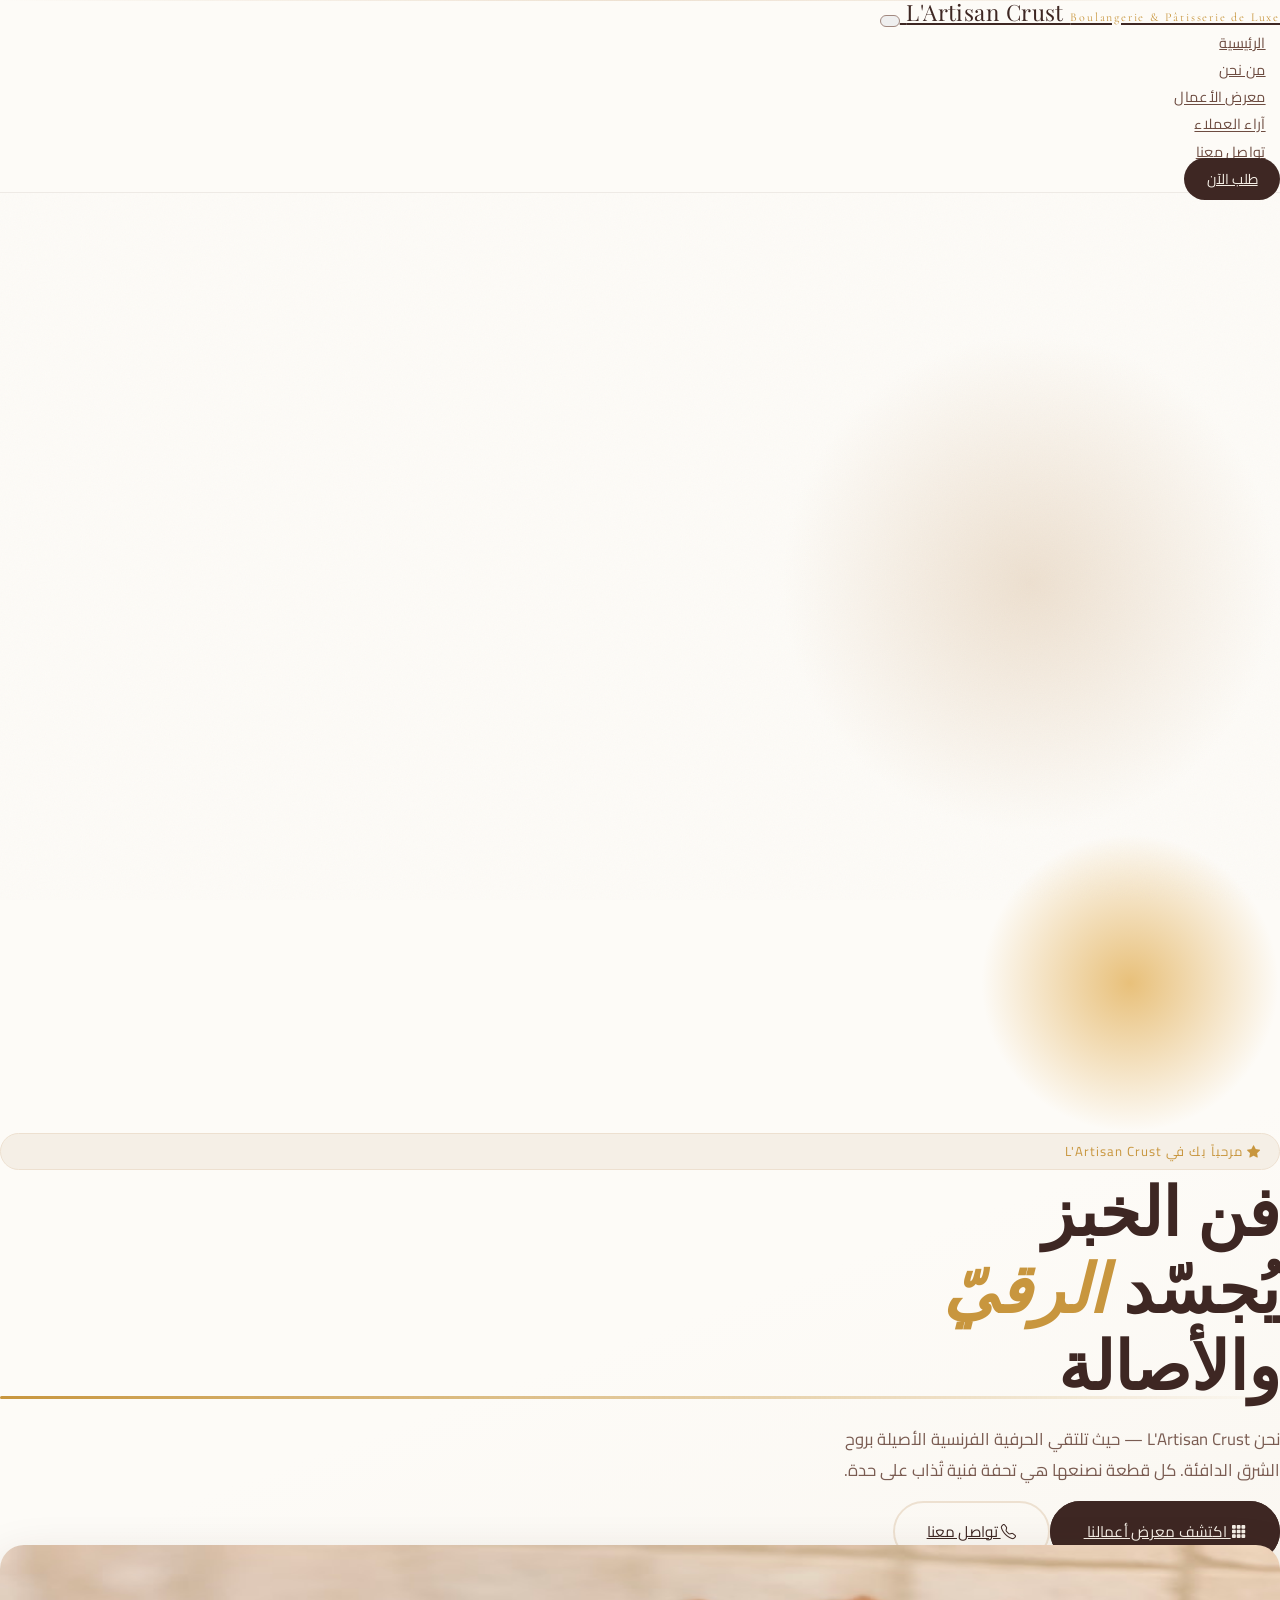
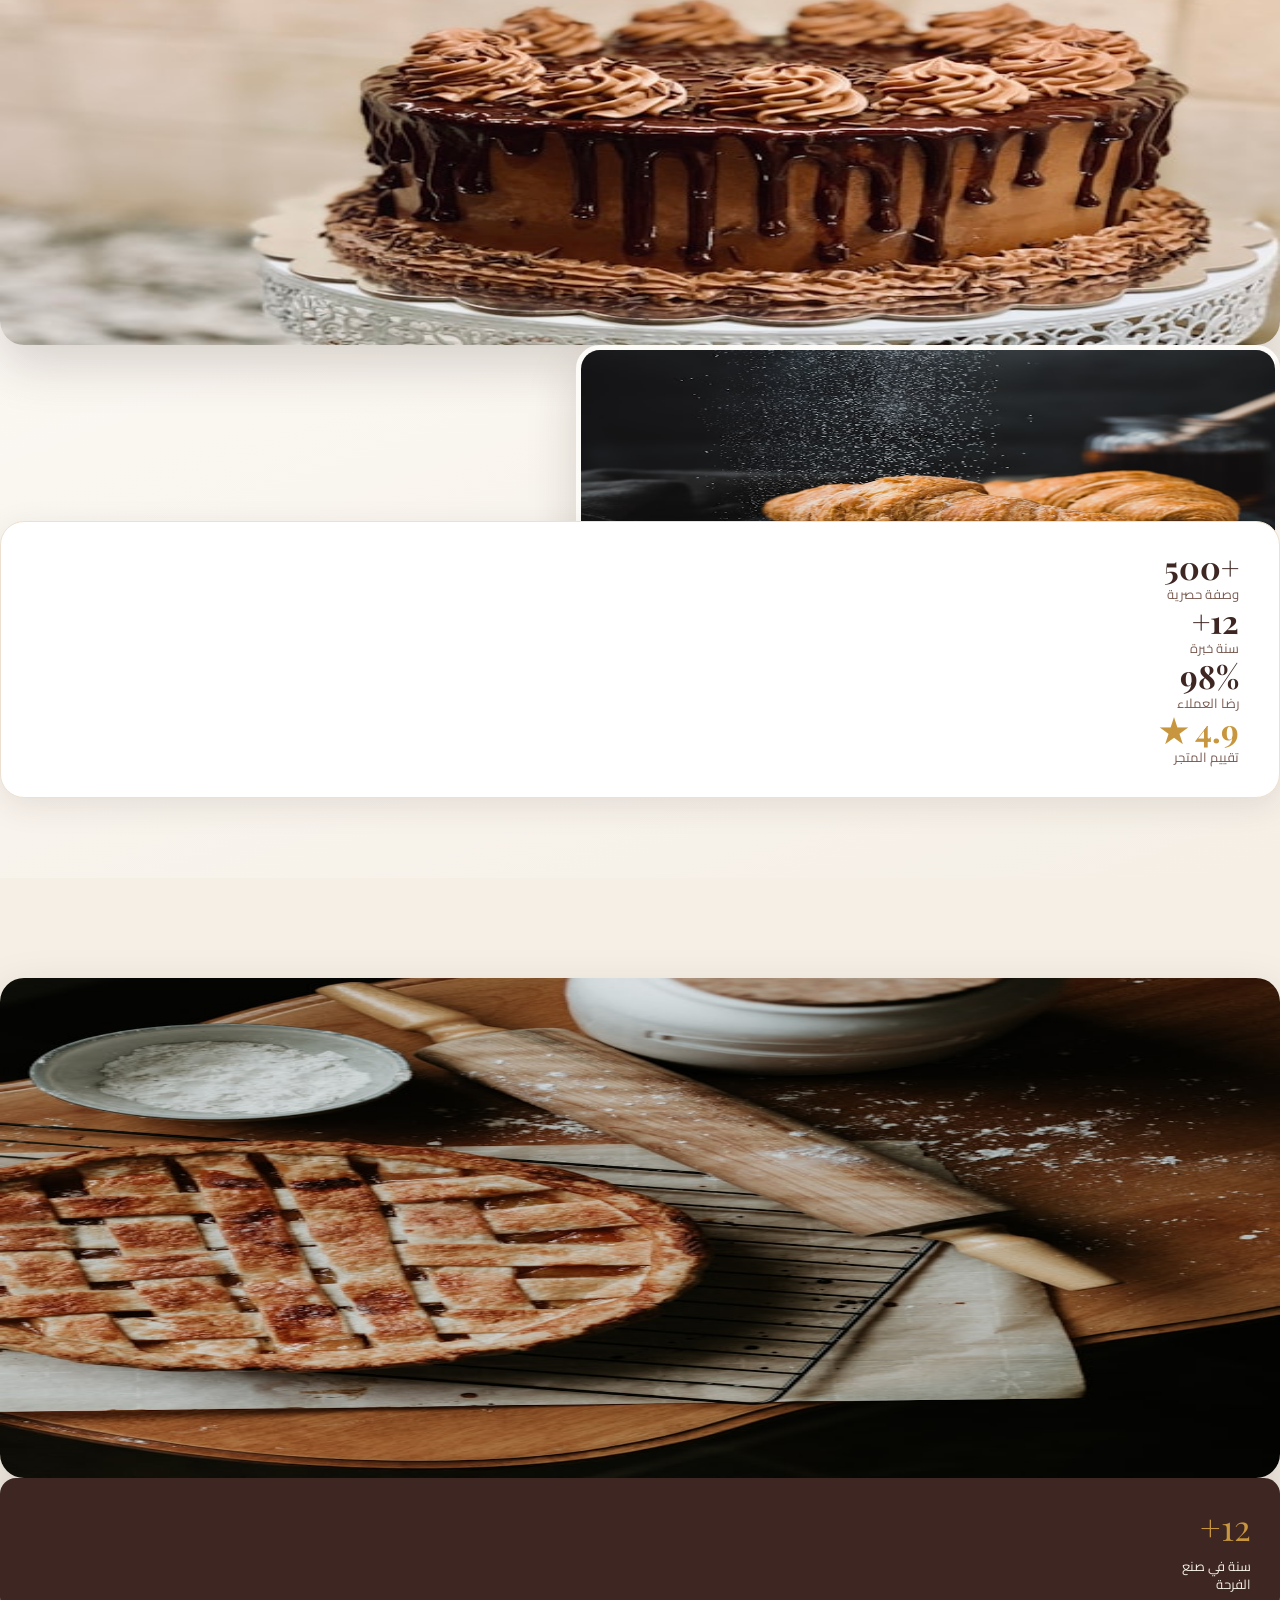
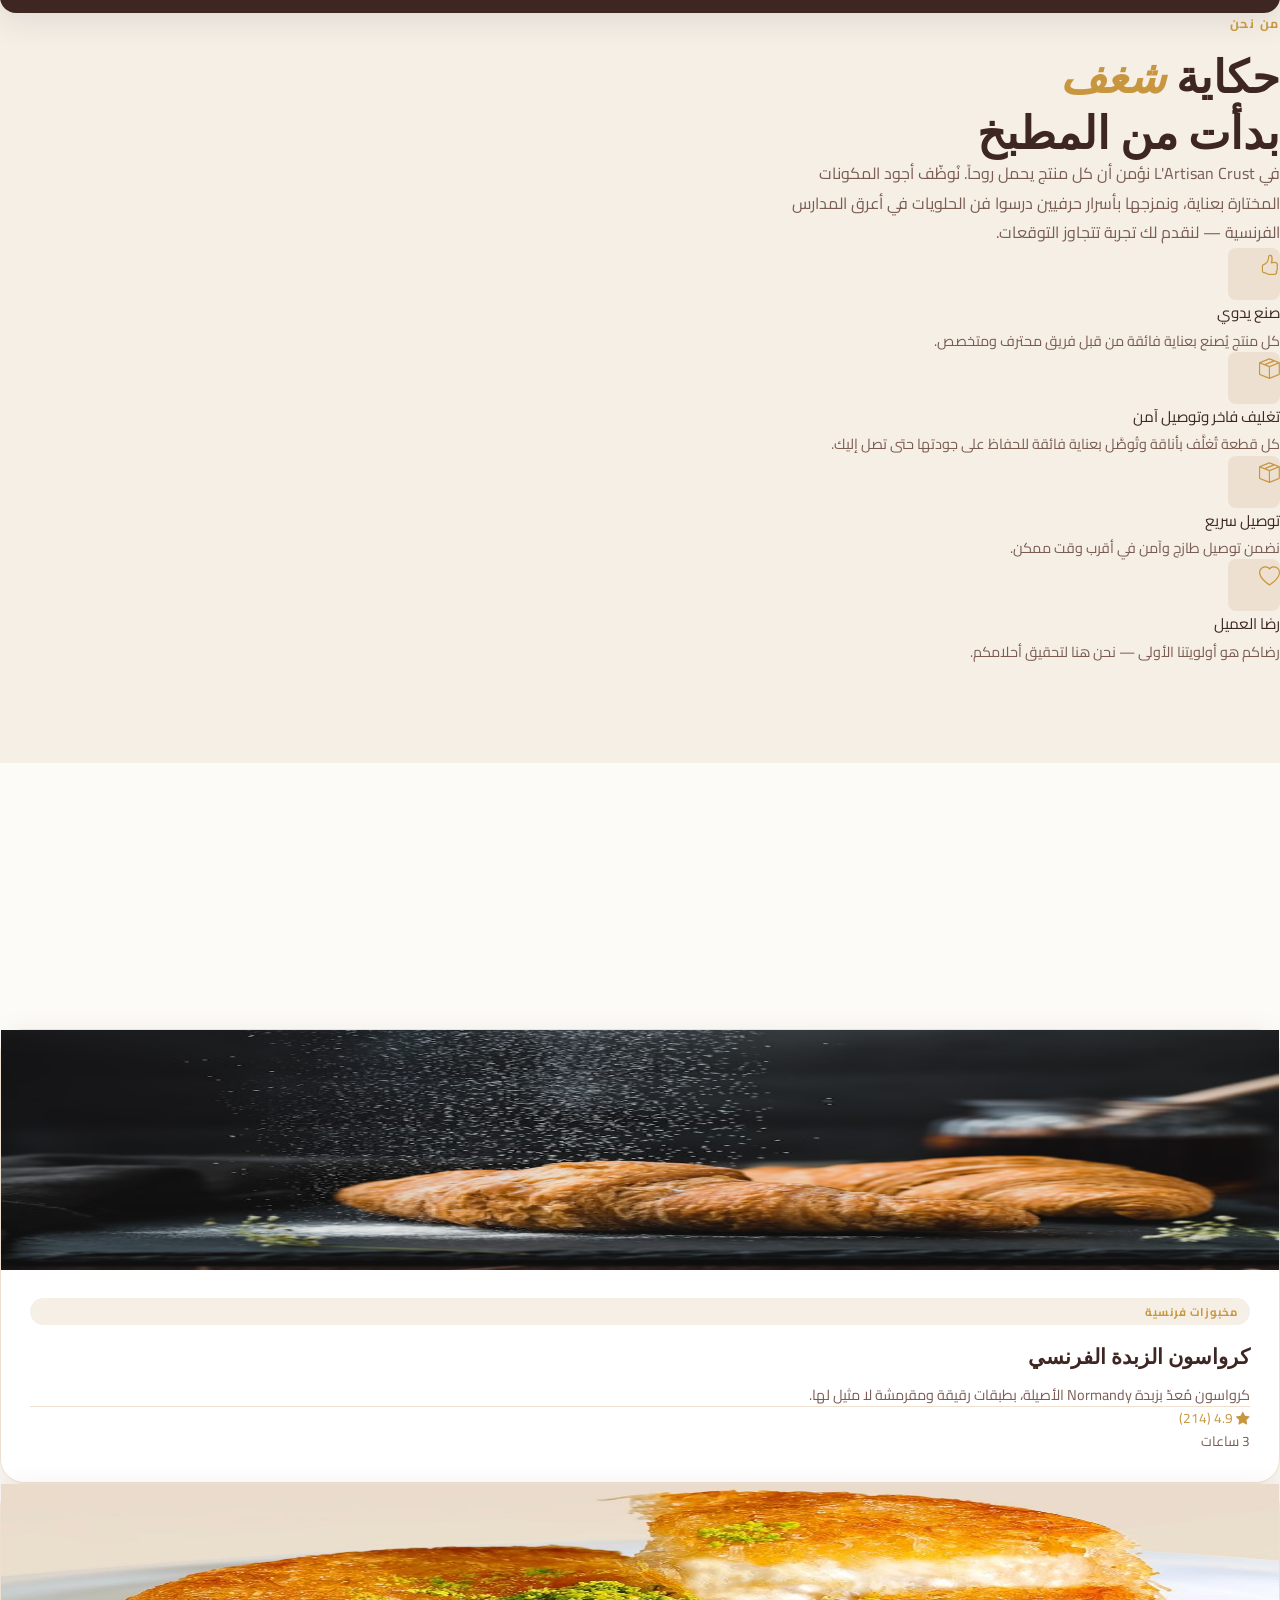
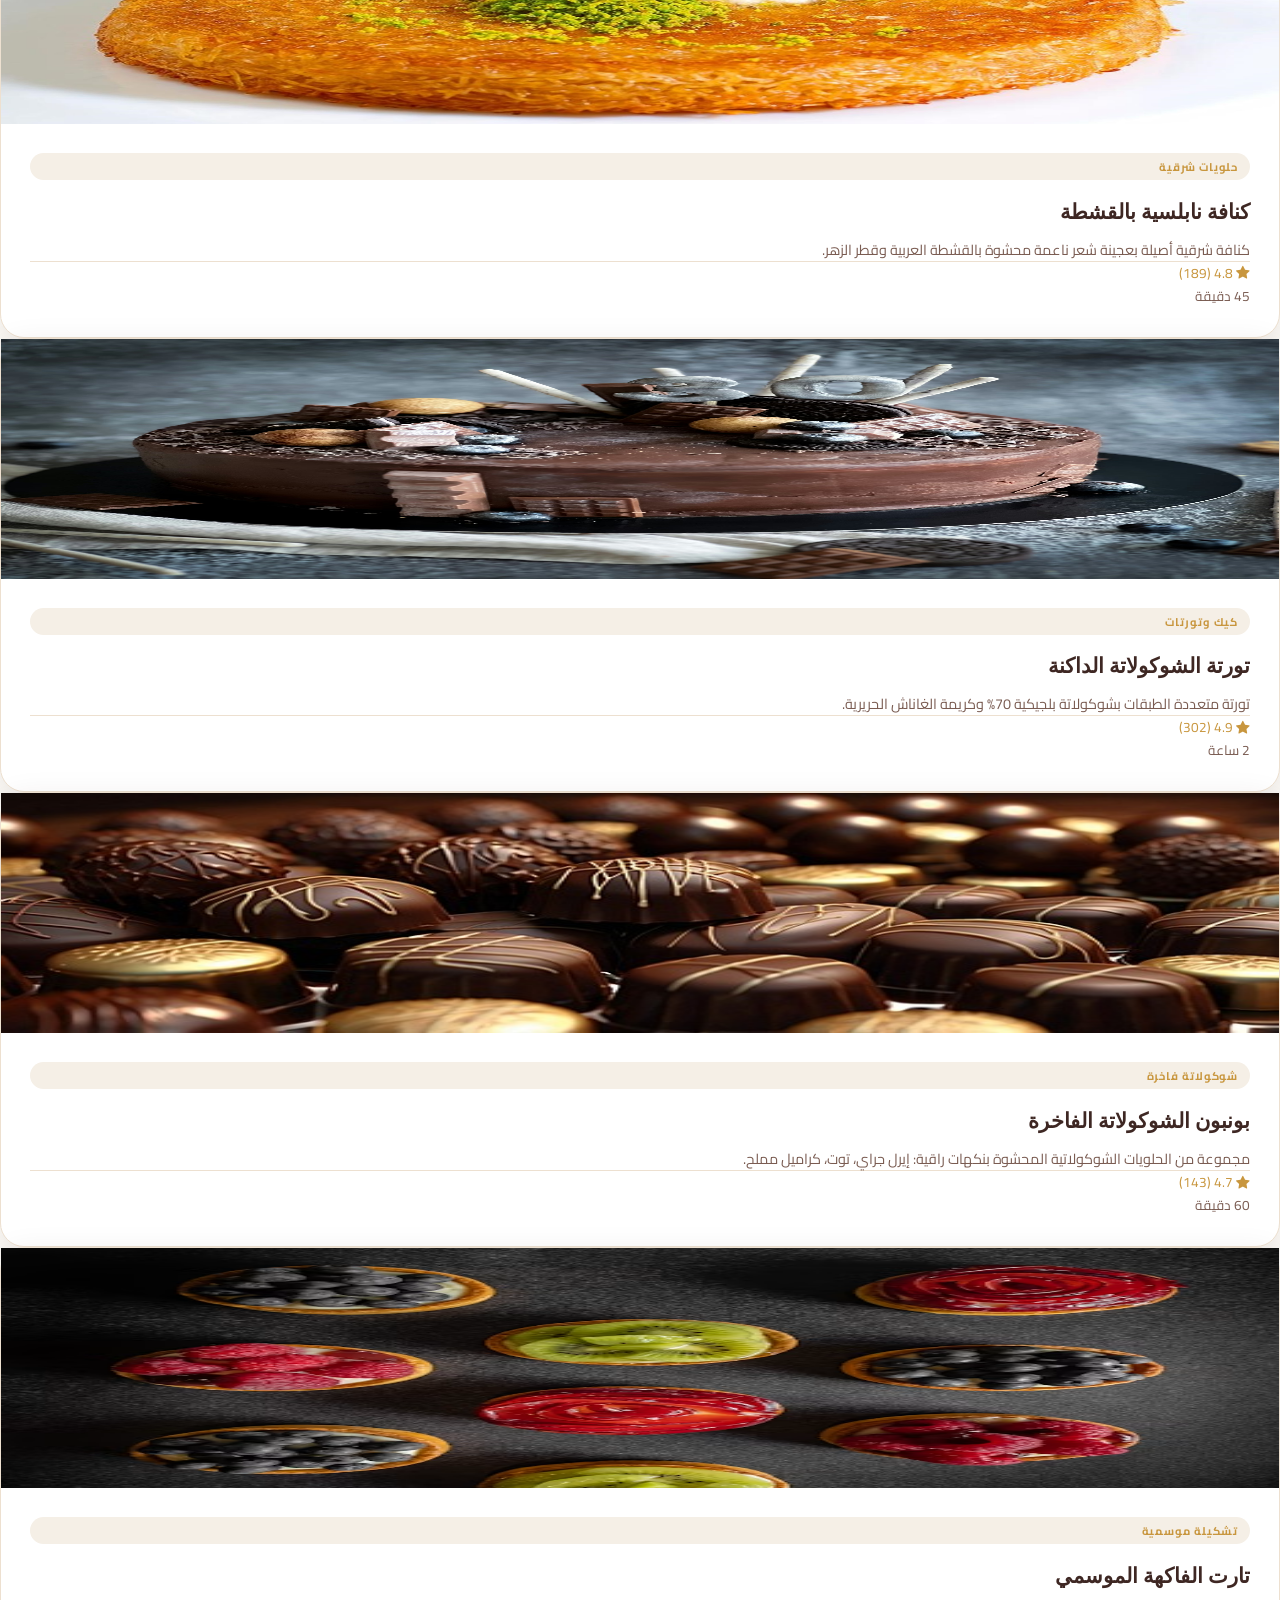
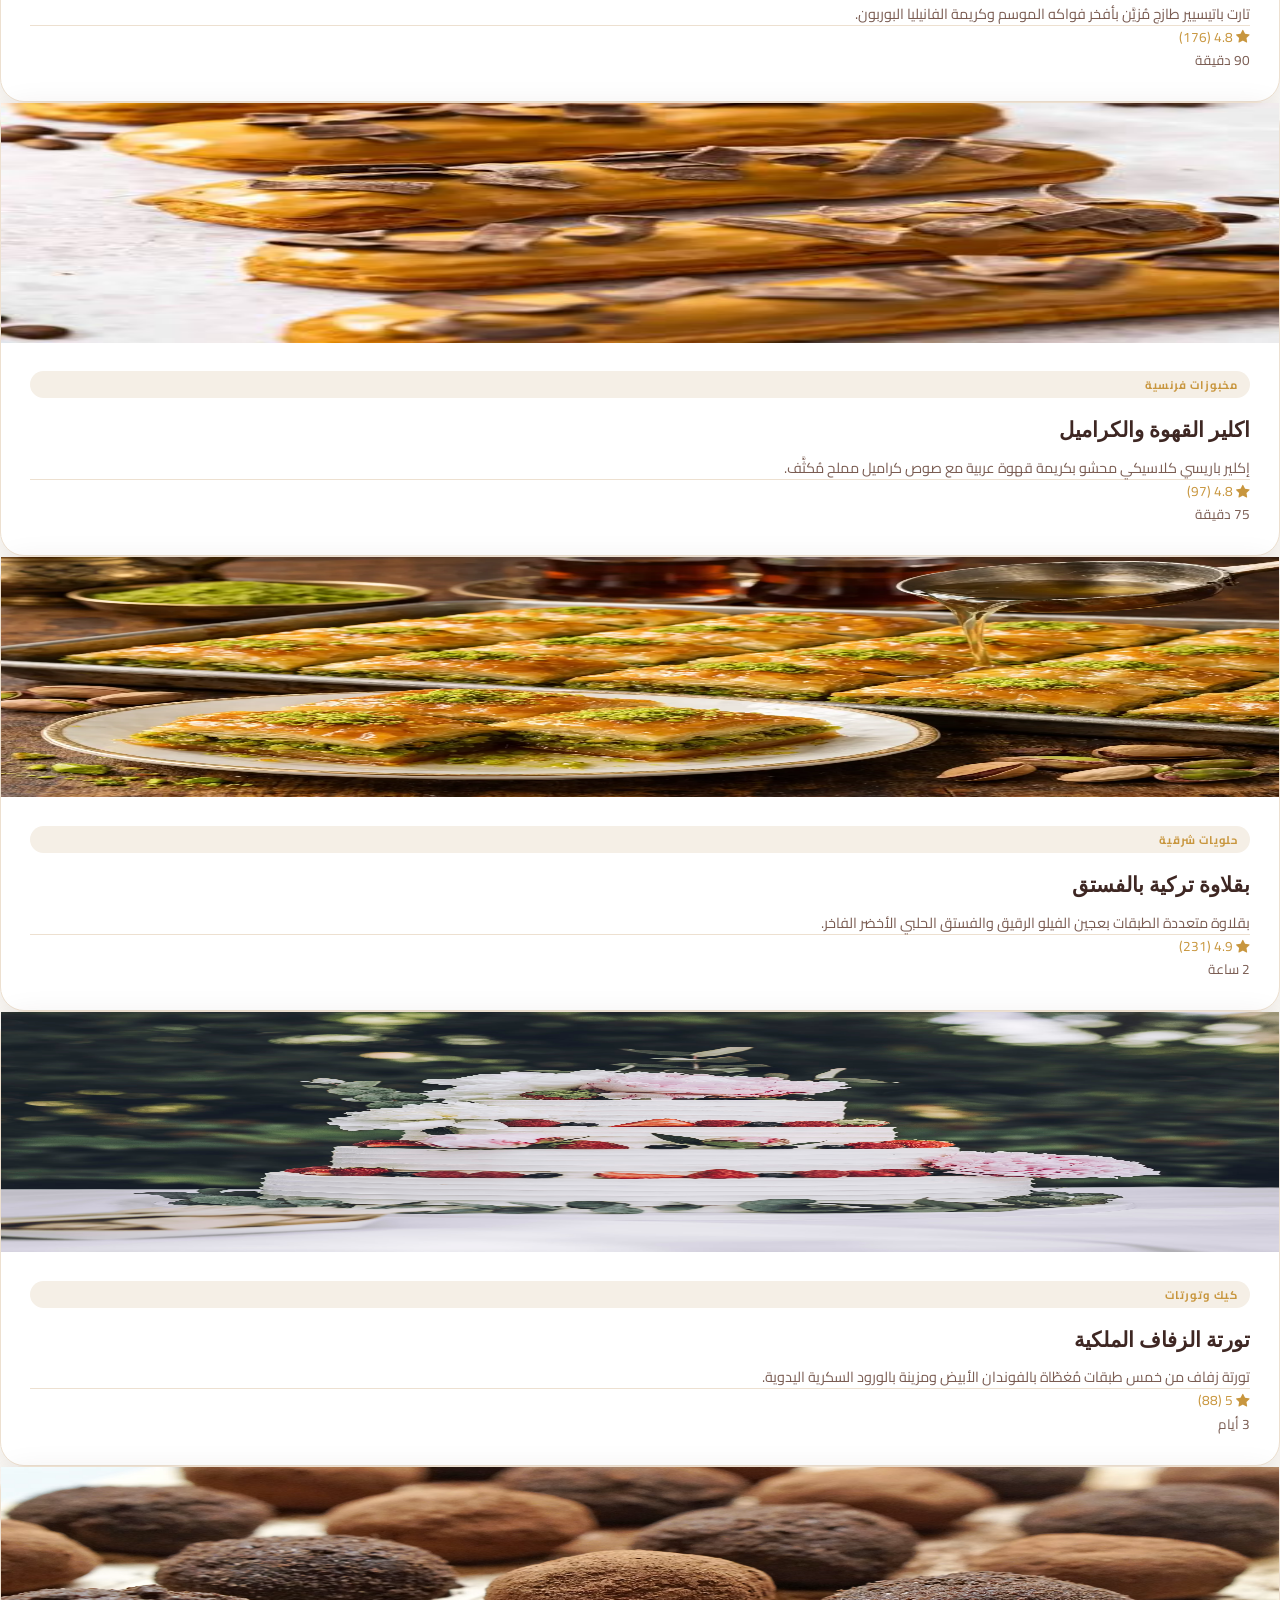
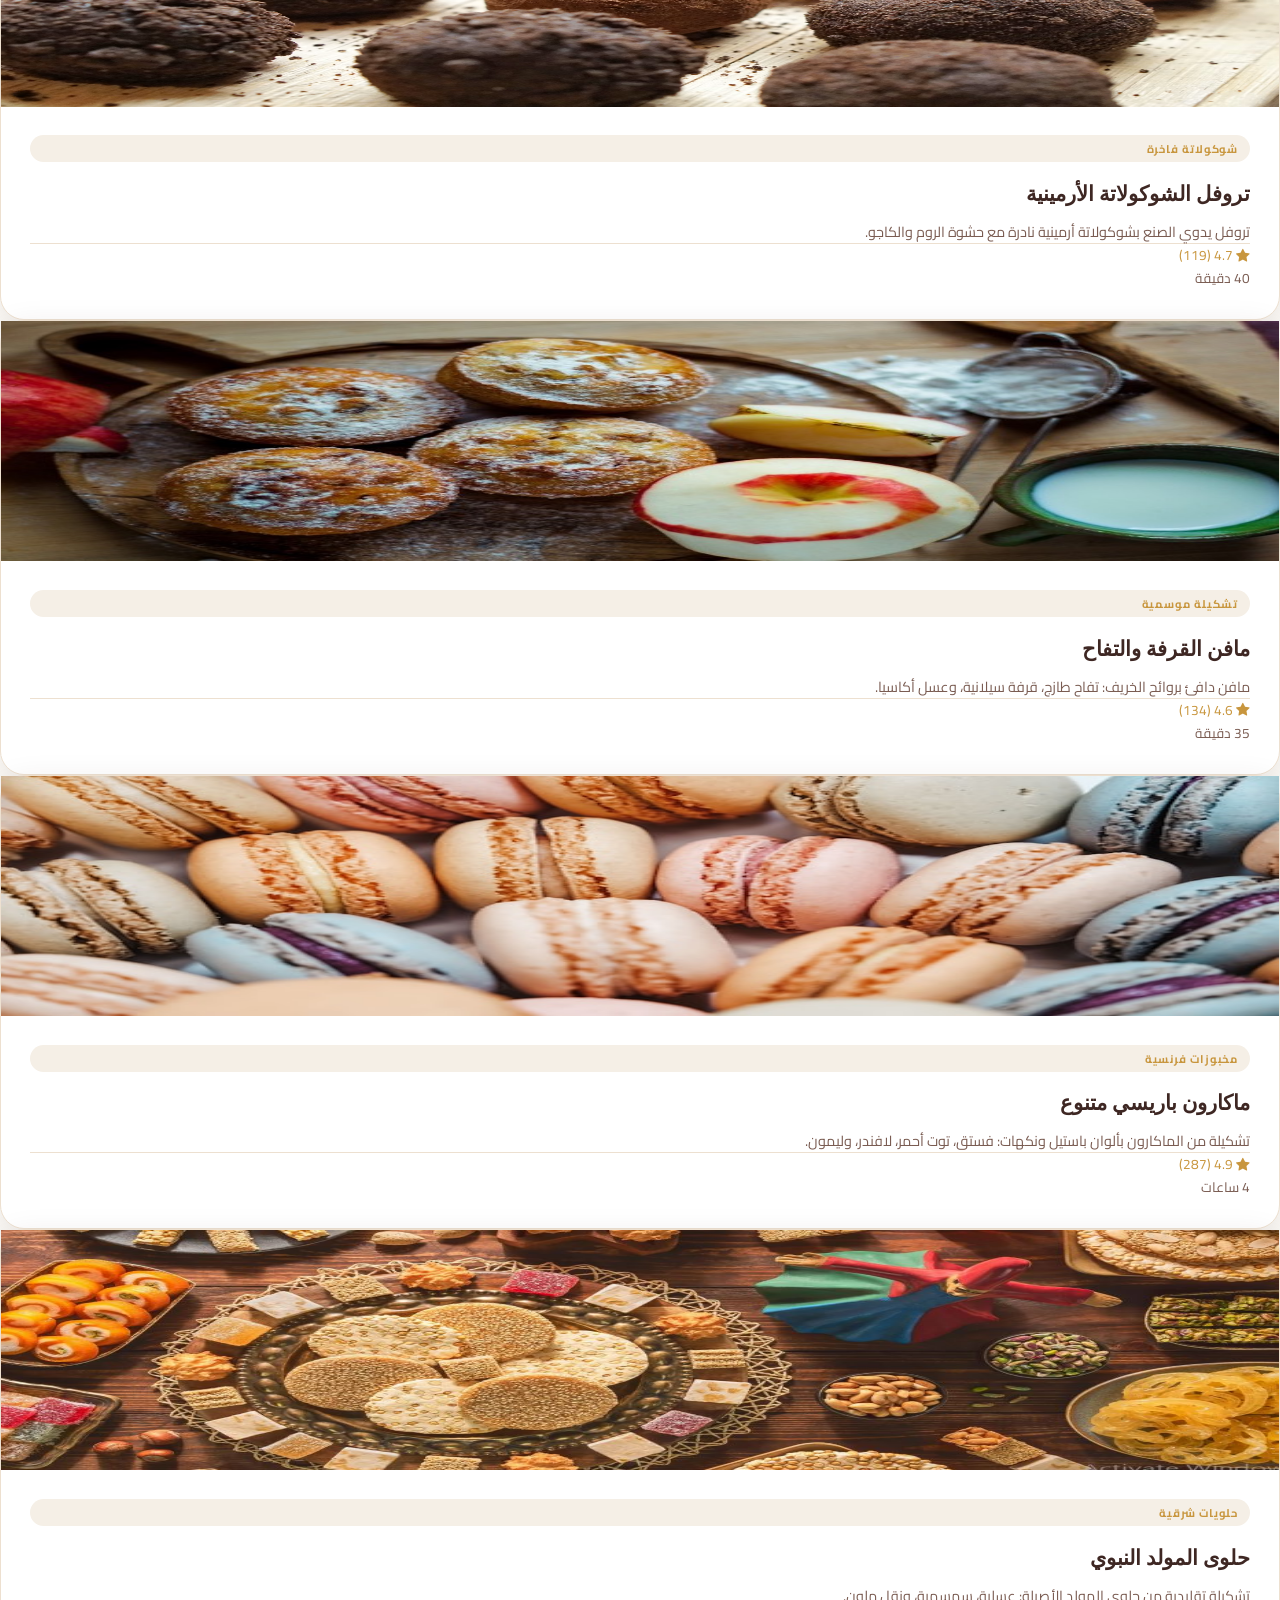
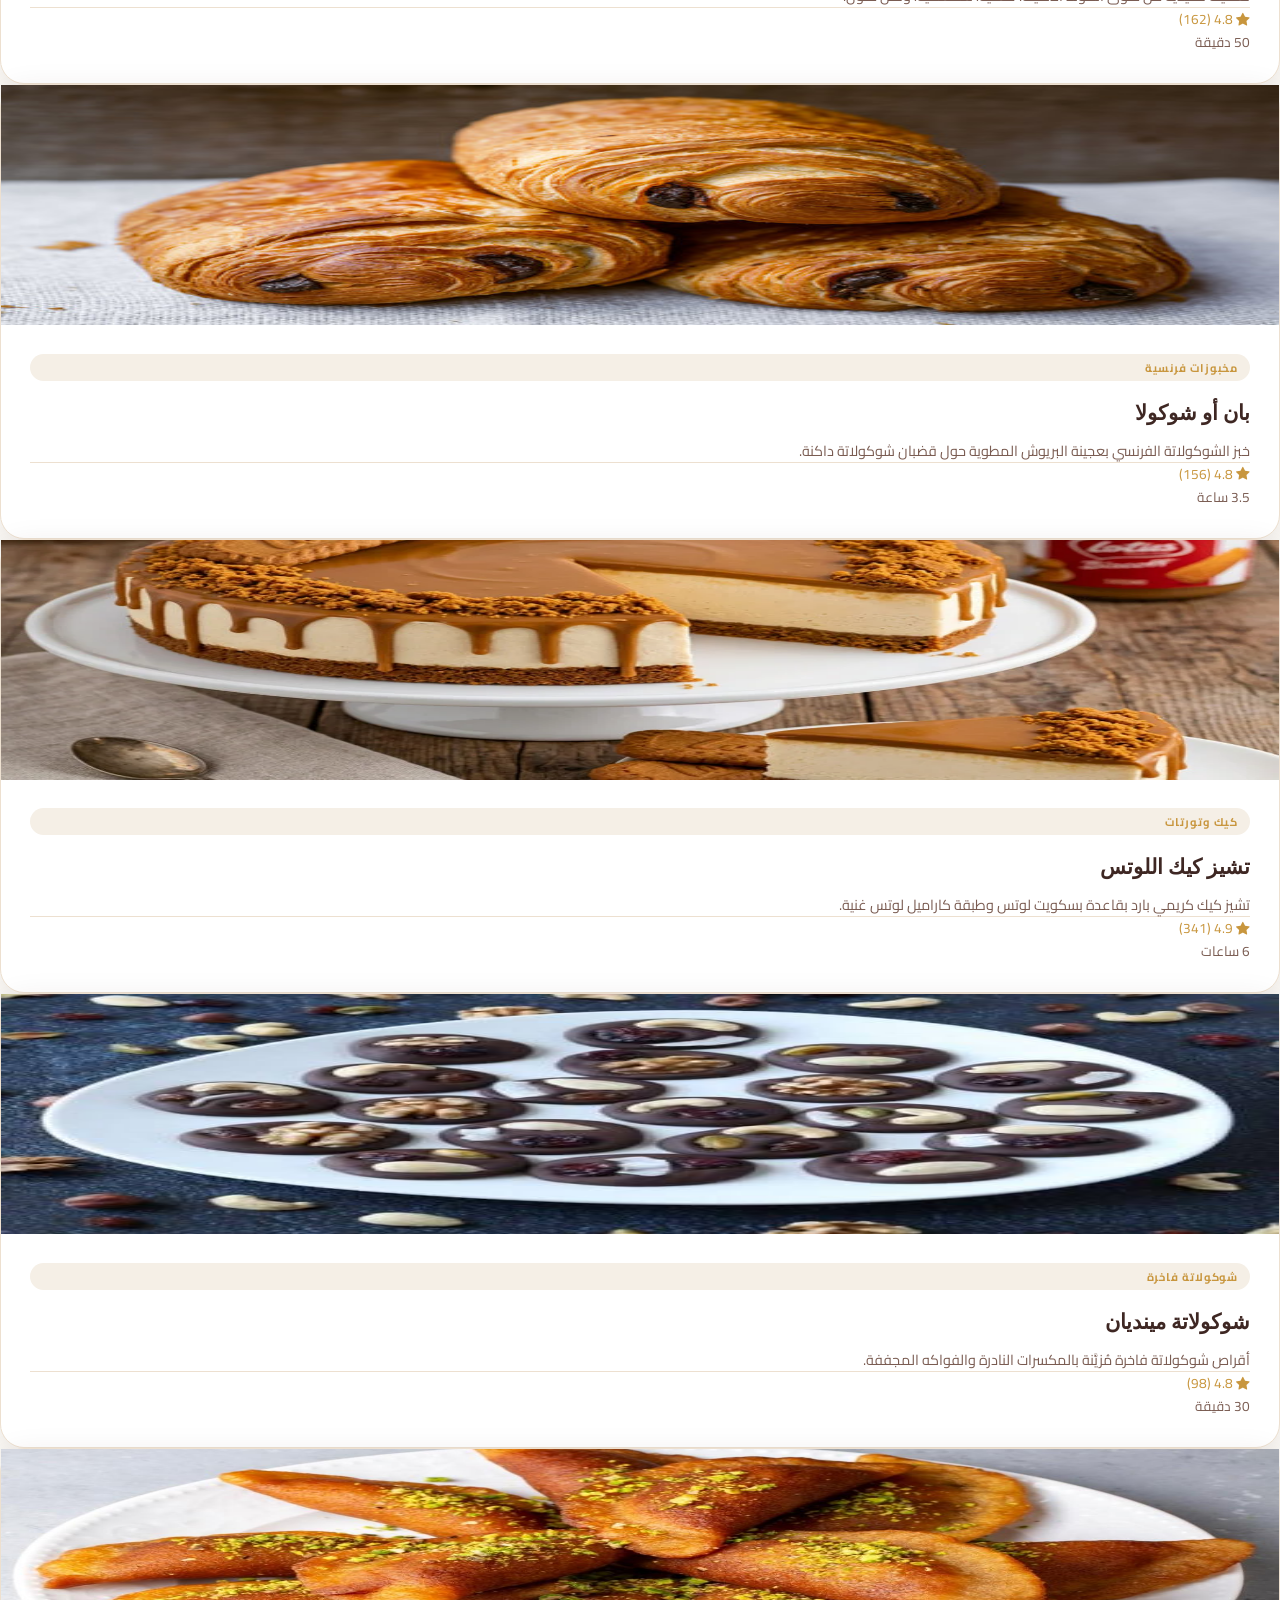
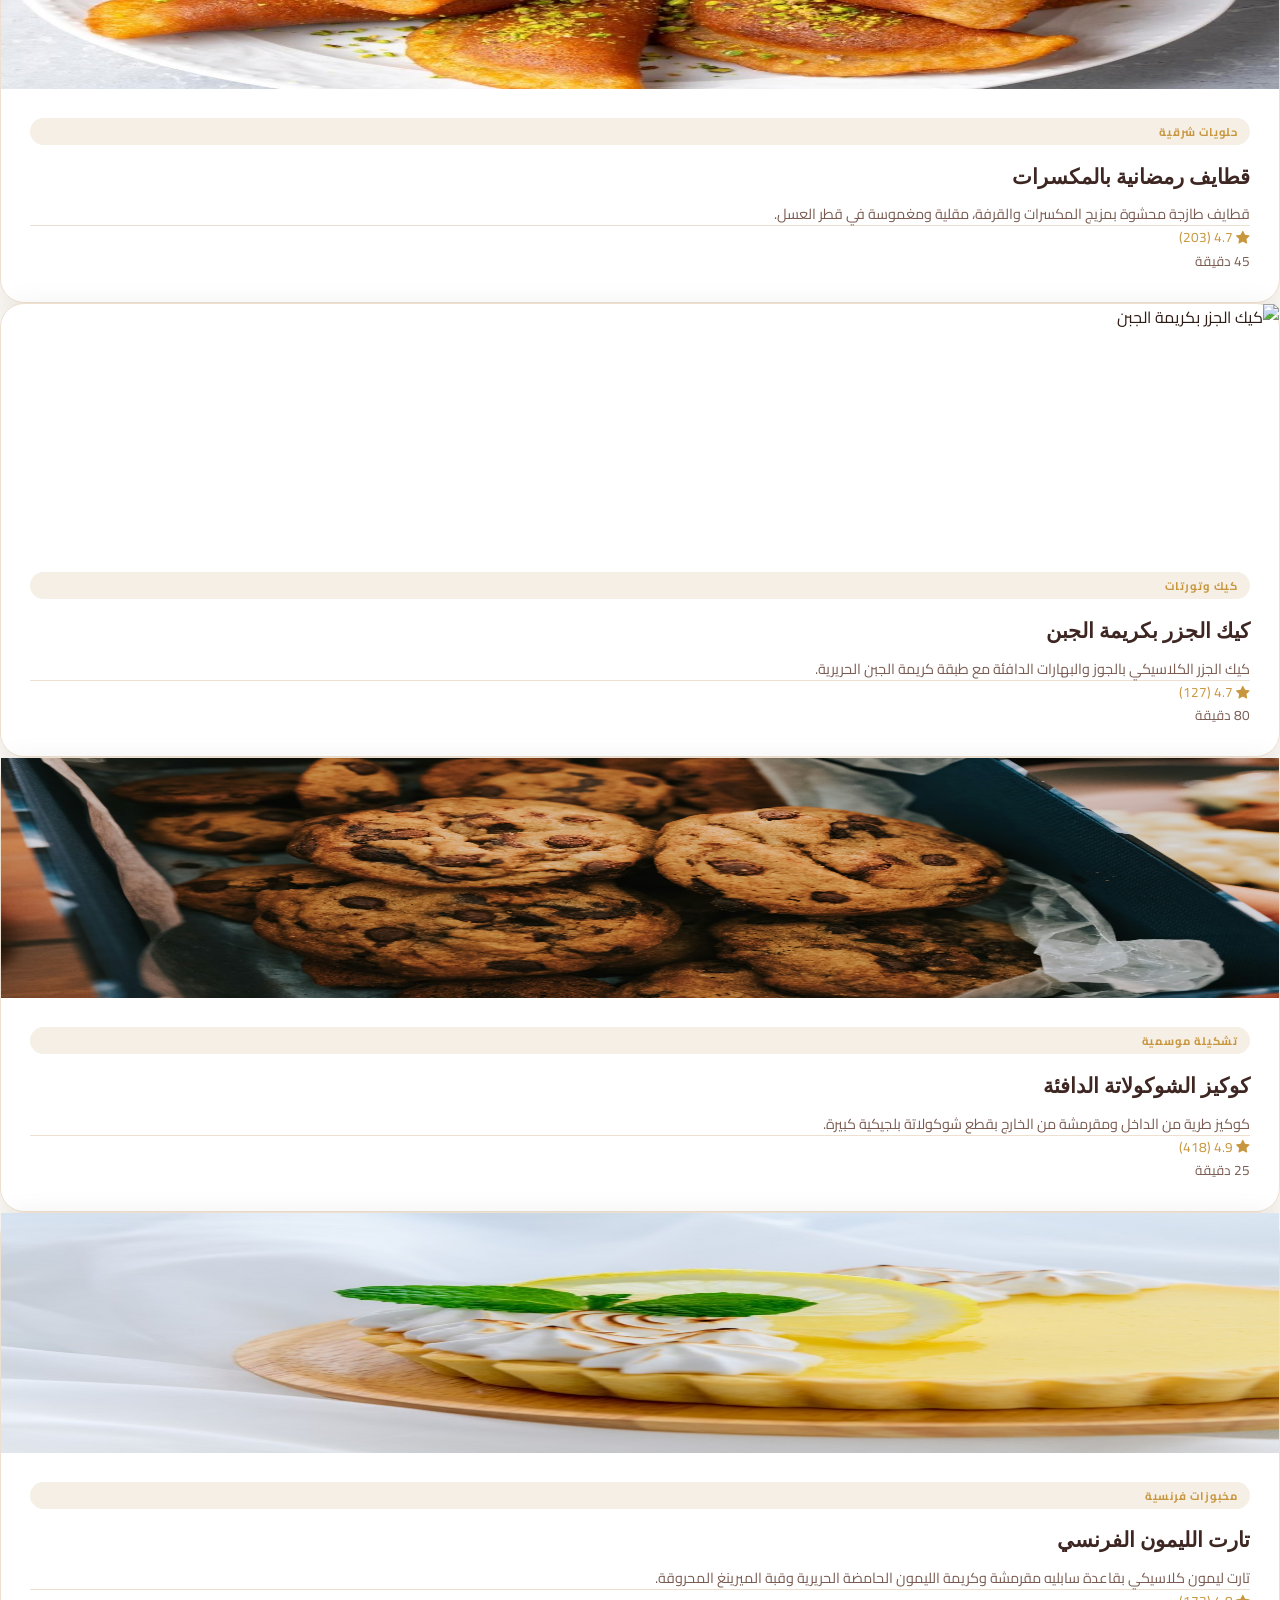
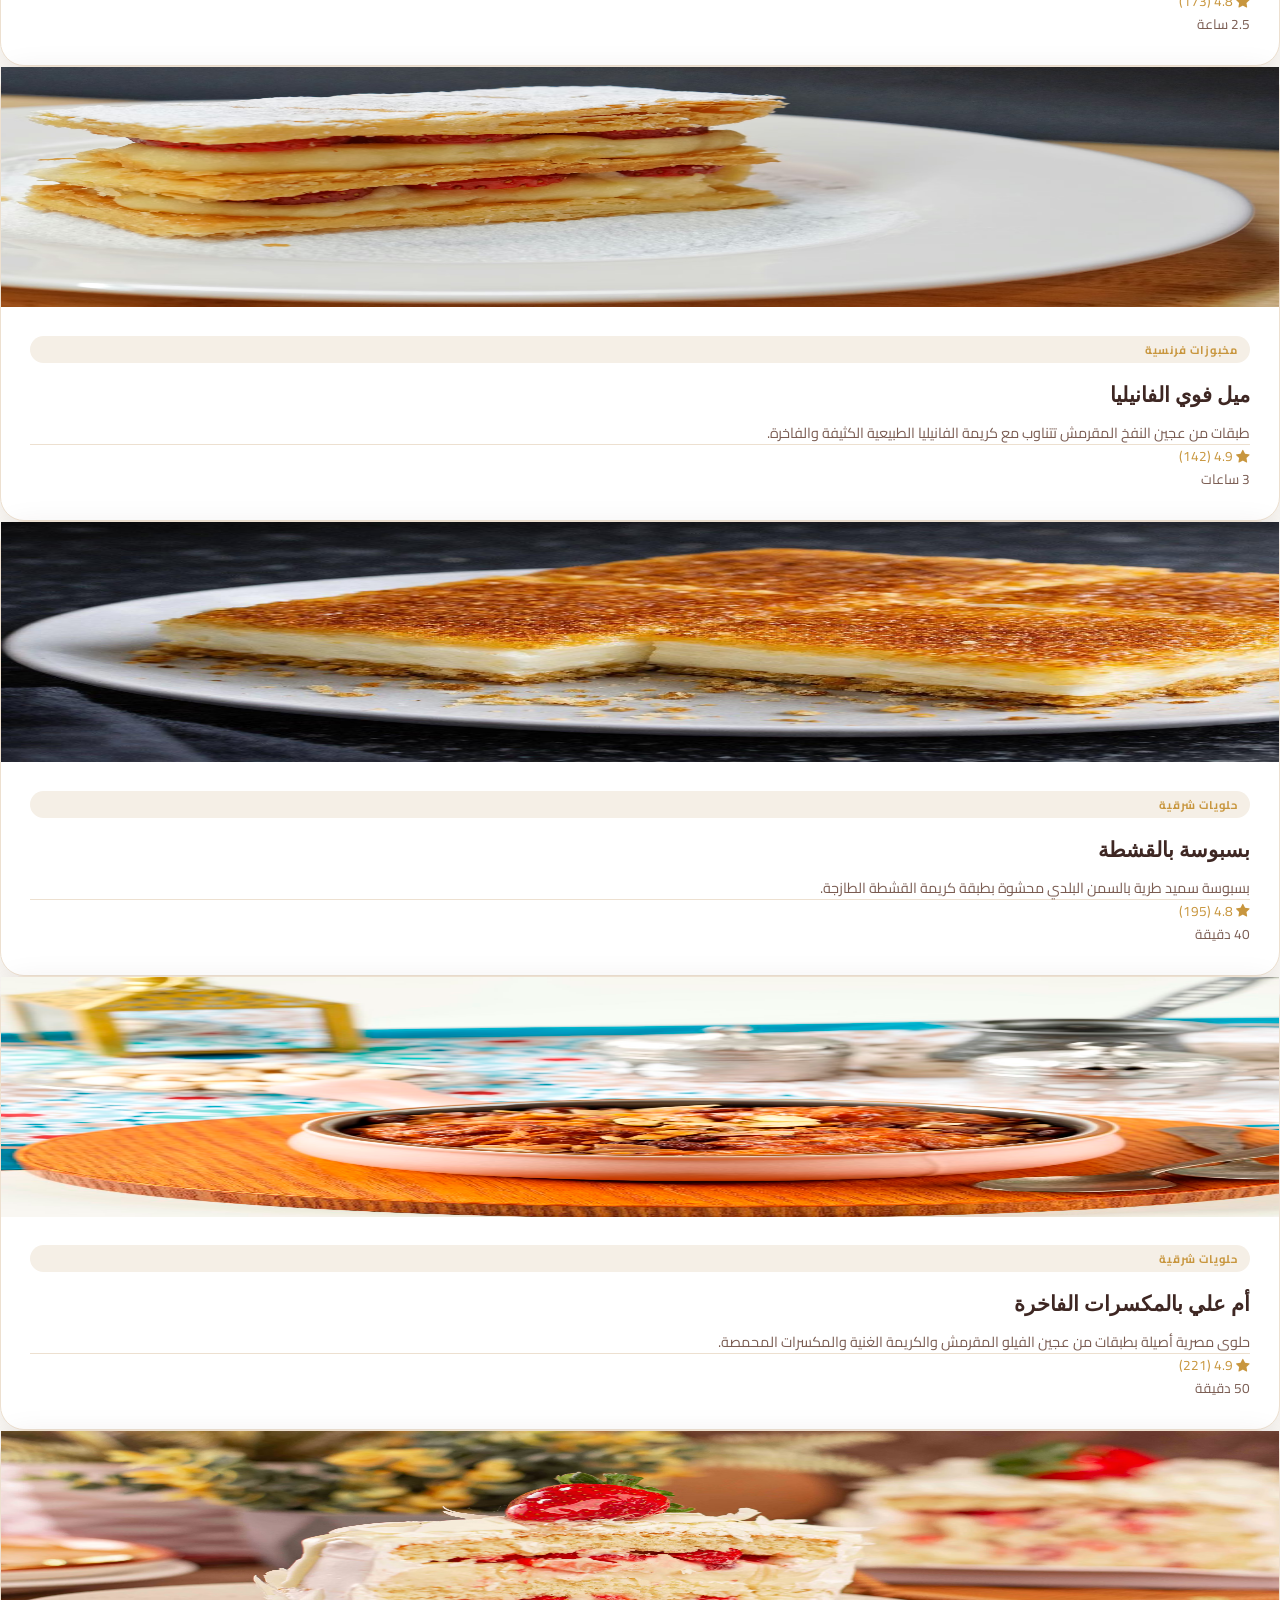
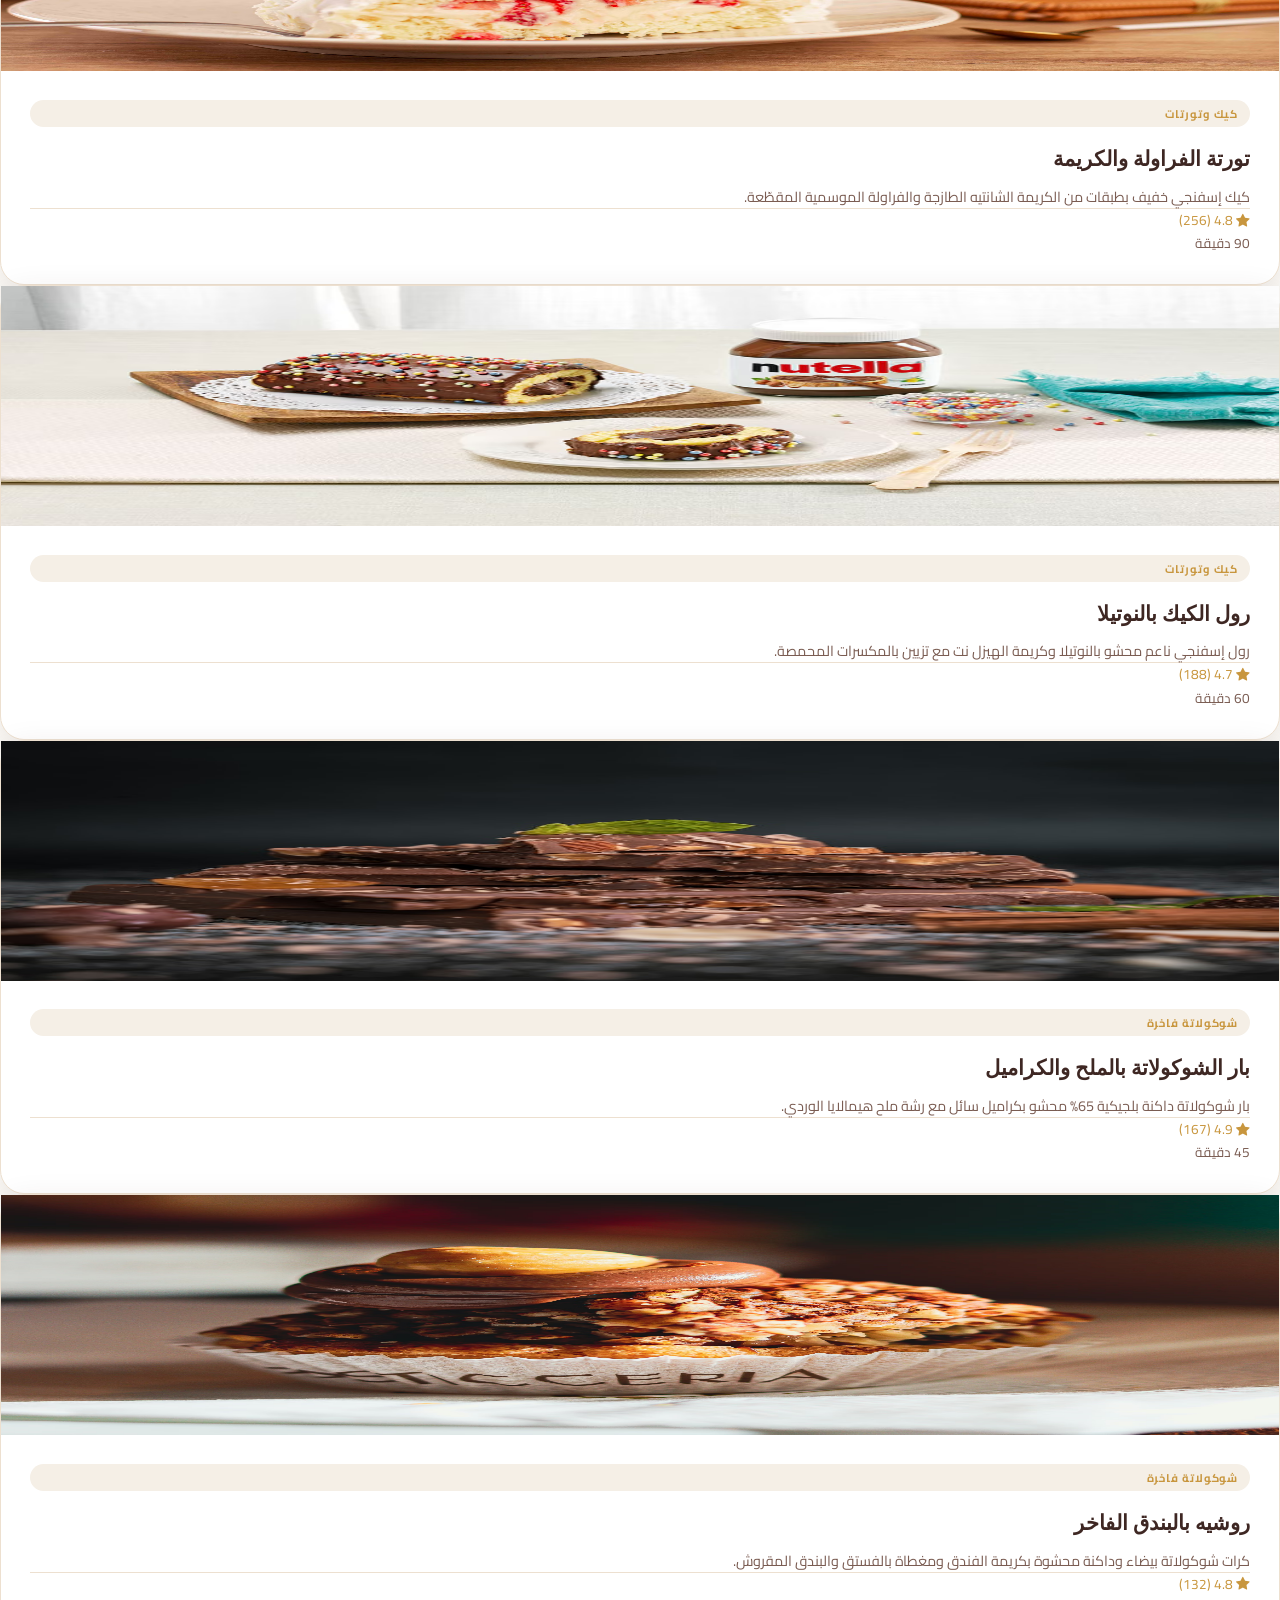
==== commit b845e462: "edit photos in script.js file" ====
--- a/index.html
+++ b/index.html
@@ -4,7 +4,7 @@
 <head>
   <meta charset="UTF-8" />
   <meta name="viewport" content="width=device-width, initial-scale=1.0" />
-  <title>L'Artisan Crust | معرض الأعمال</title>
+  <title>L'Artisan Crust</title>
 
   <!-- Google Fonts -->
   <link rel="preconnect" href="https://fonts.googleapis.com">
@@ -145,7 +145,7 @@
         <div class="col-lg-5 reveal-left">
           <div class="about-img-wrap position-relative">
             <img class="about-img-main d-block w-100 object-fit-cover"
-              src="https://images.unsplash.com/photo-1587248720327-8eb72564be1e?w=600&q=80" alt="مطبخنا الحرفي" />
+              src="images/about-img-main.jfif" alt="مطبخنا الحرفي" />
             <div class="about-badge position-absolute text-center">
               <div class="num fw-bold">12+</div>
               <div class="lbl">سنة في صنع<br />الفرحة</div>
@@ -480,9 +480,6 @@
             <a href="#"
               class="social-link text-decoration-none fs-6 d-flex align-items-center justify-content-center rounded-circle"
               title="TikTok"><i class="bi bi-tiktok"></i></a>
-            <a href="#"
-              class="social-link text-decoration-none fs-6 d-flex align-items-center justify-content-center rounded-circle"
-              title="Pinterest"><i class="bi bi-pinterest"></i></a>
           </div>
         </div>
 
@@ -555,4 +552,4 @@
 
 </body>
 
-</html>+</html>
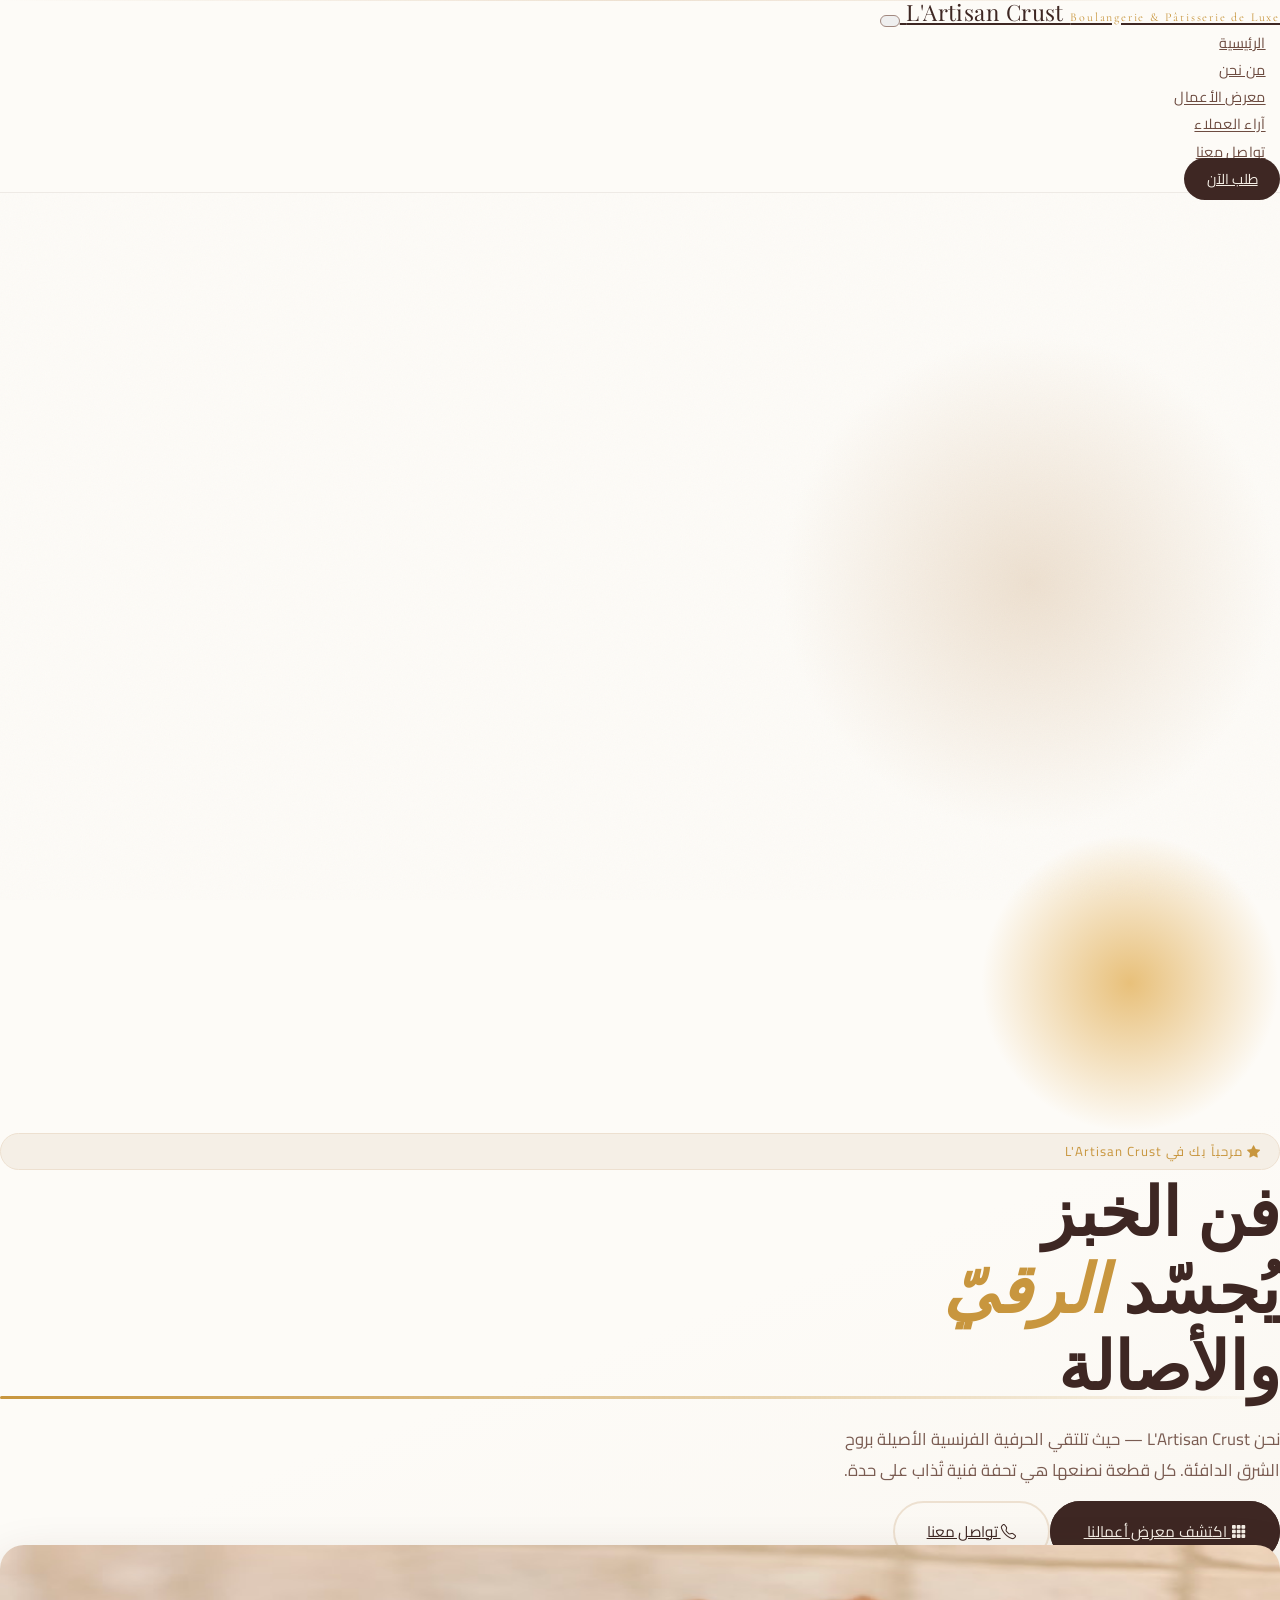
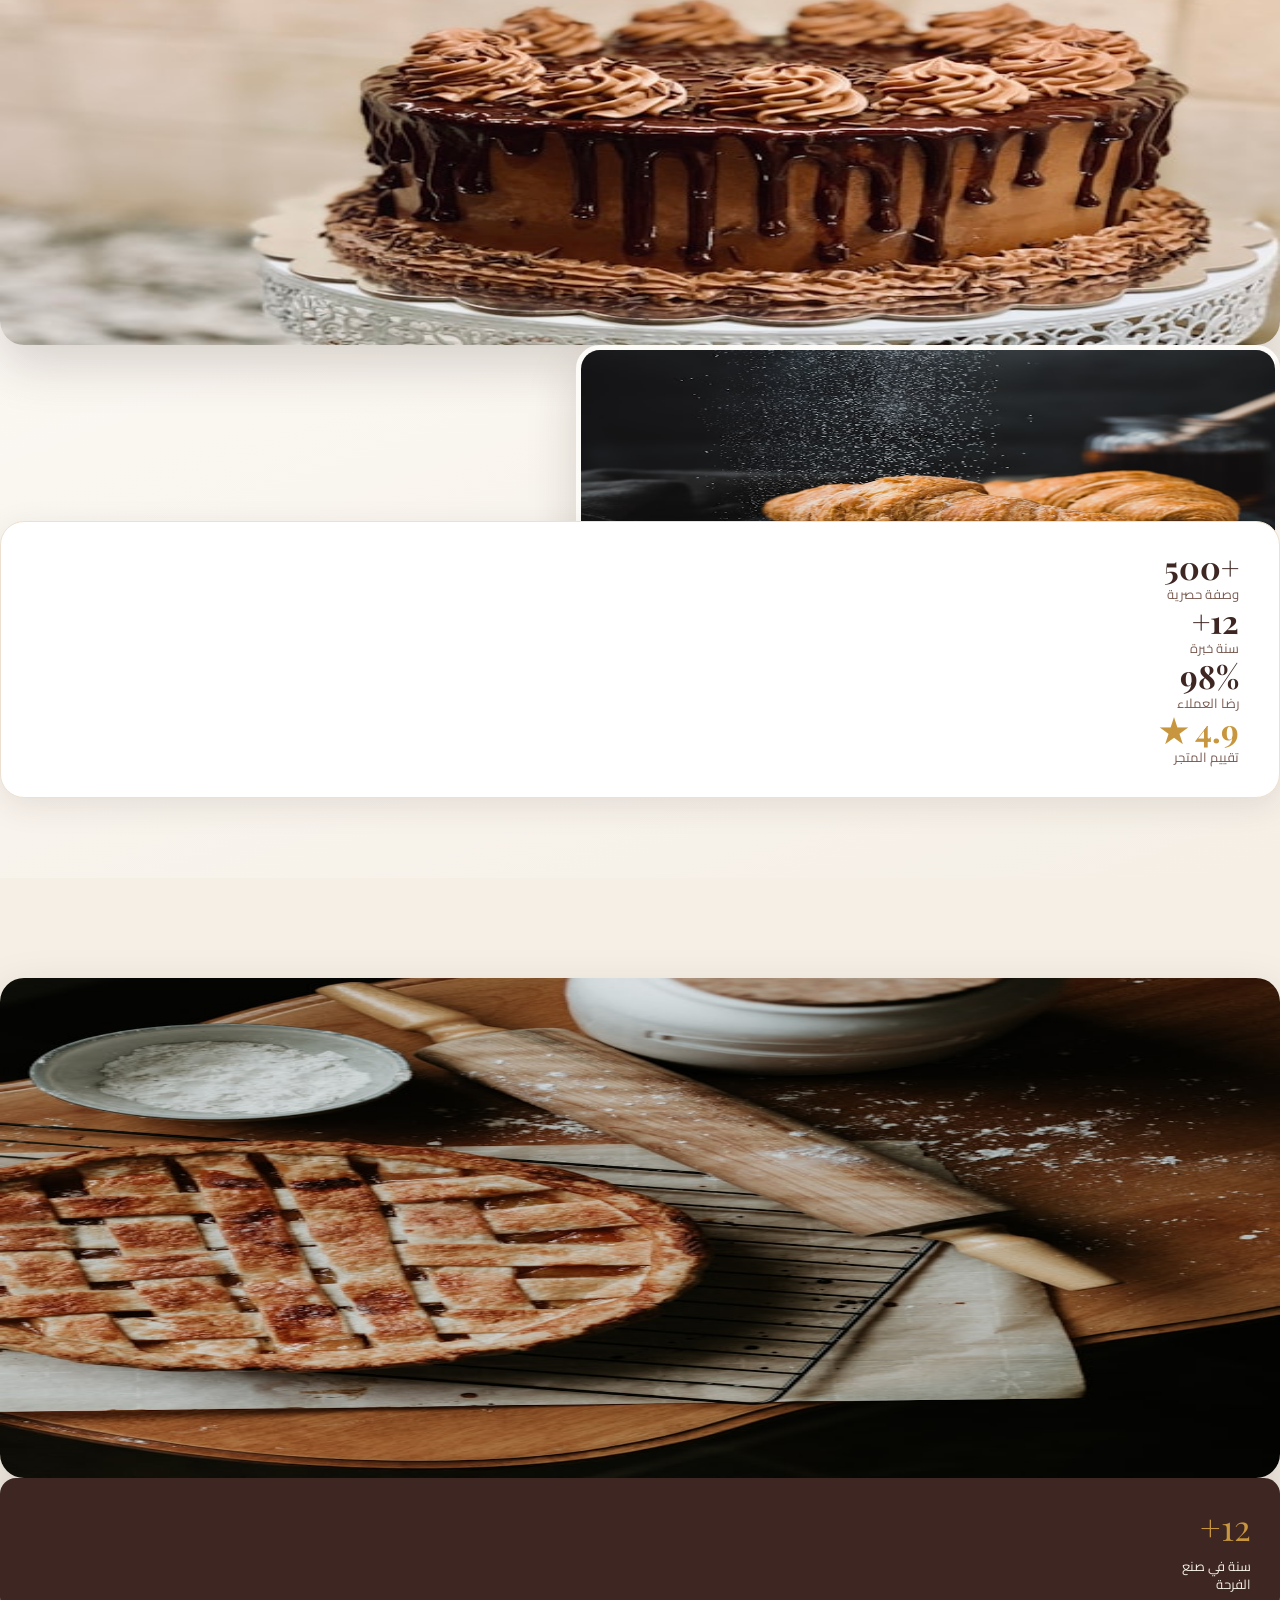
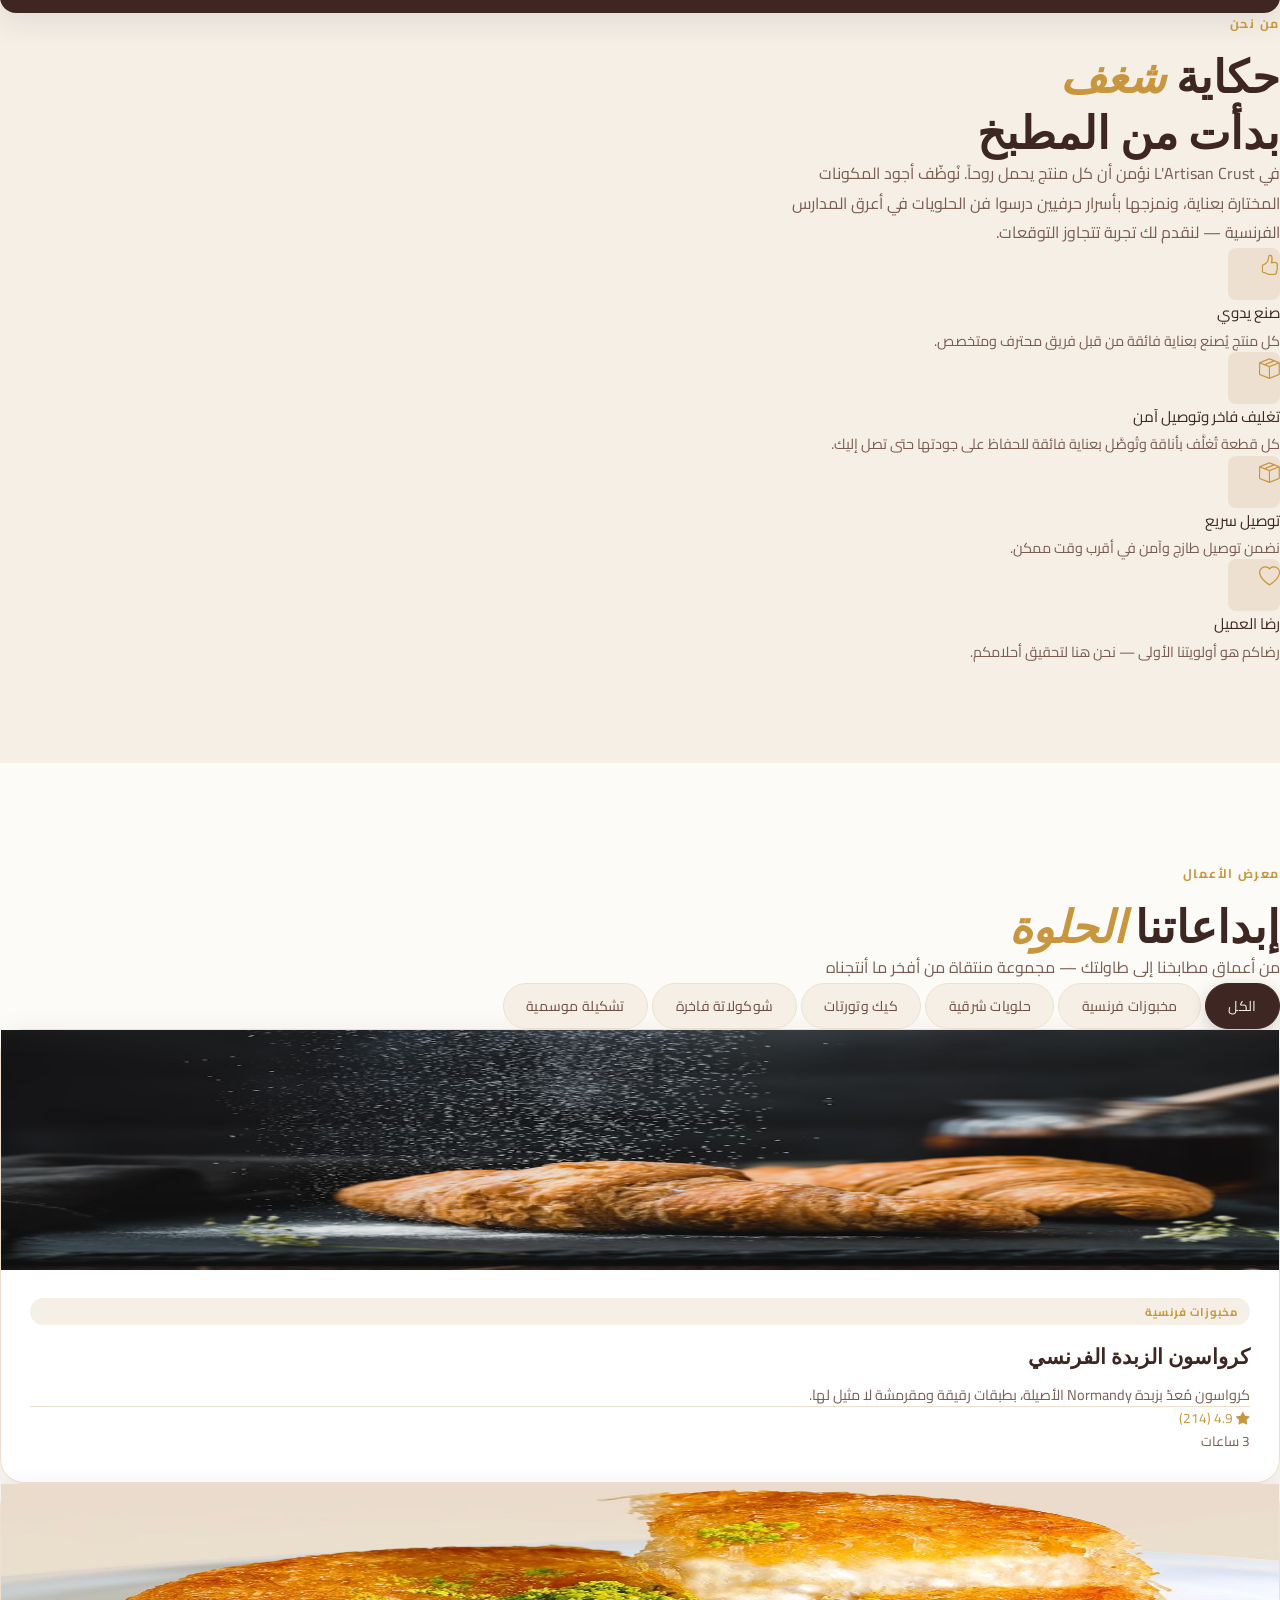
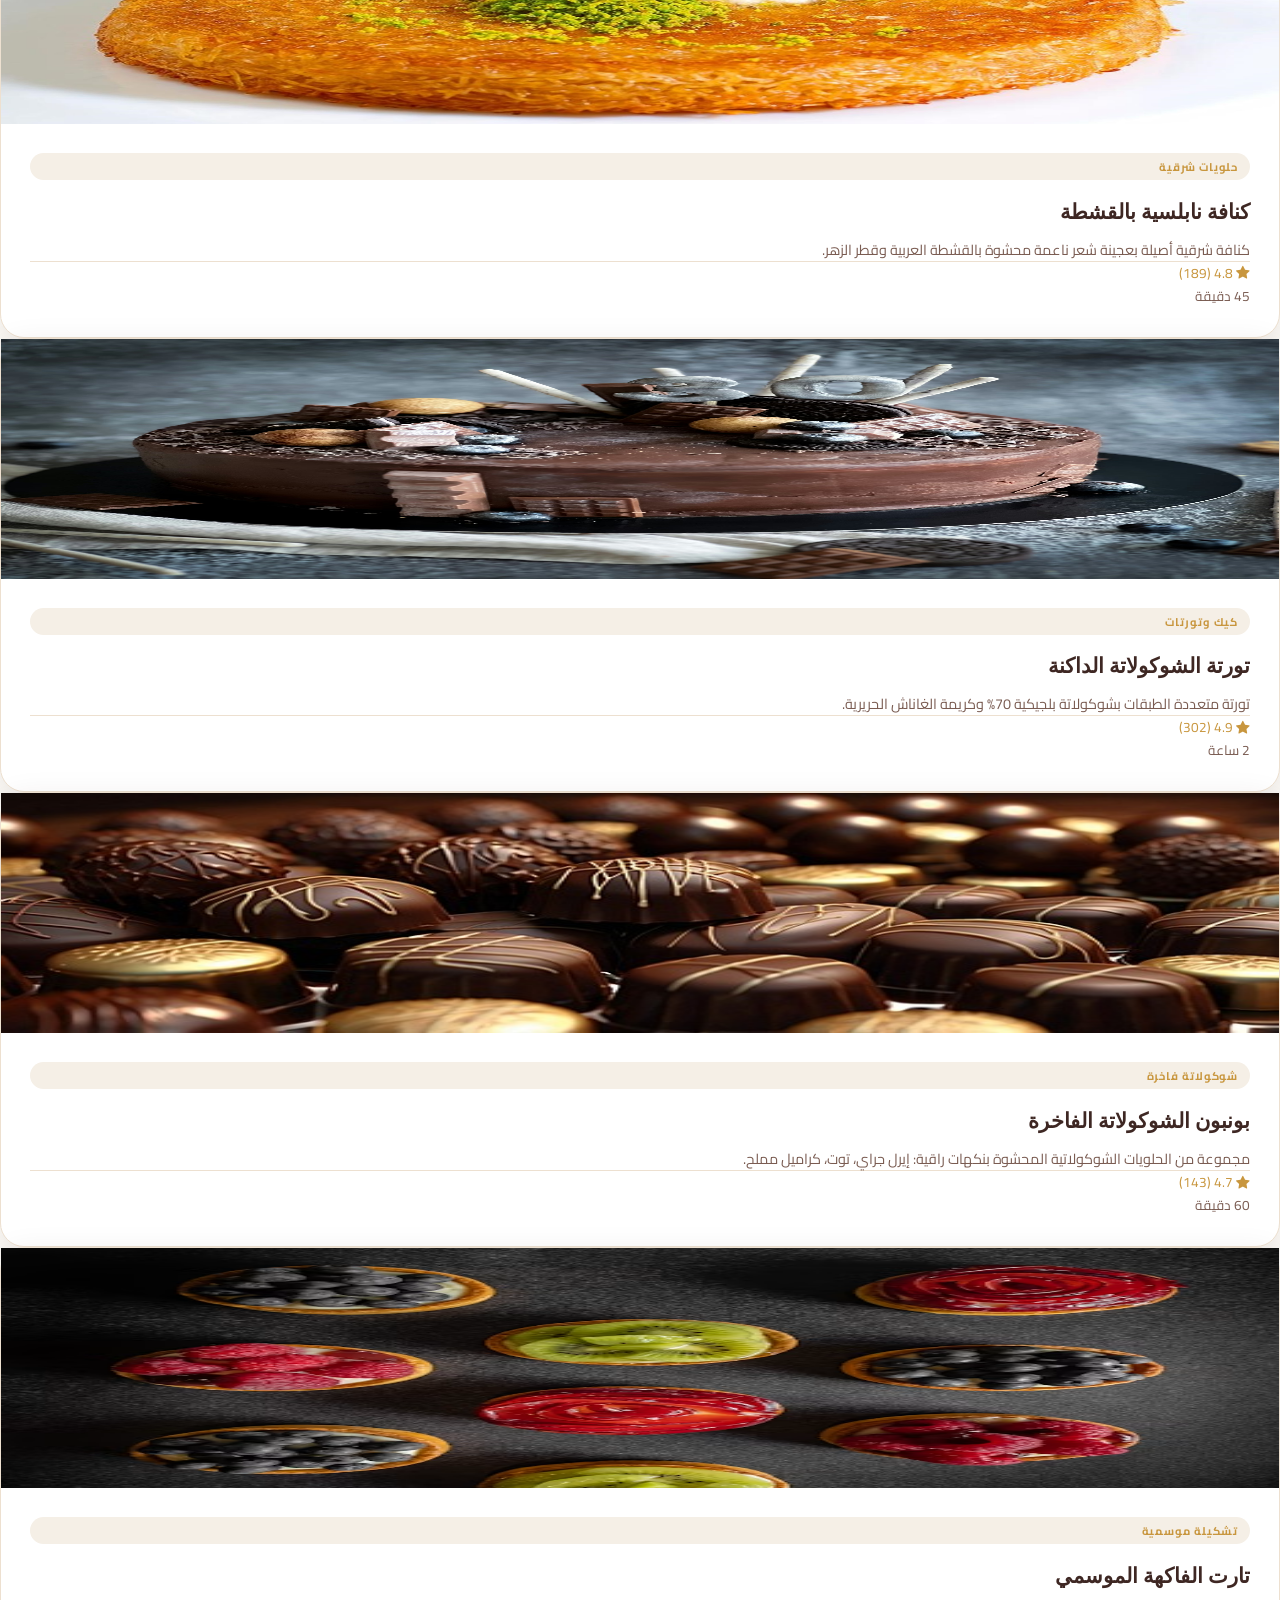
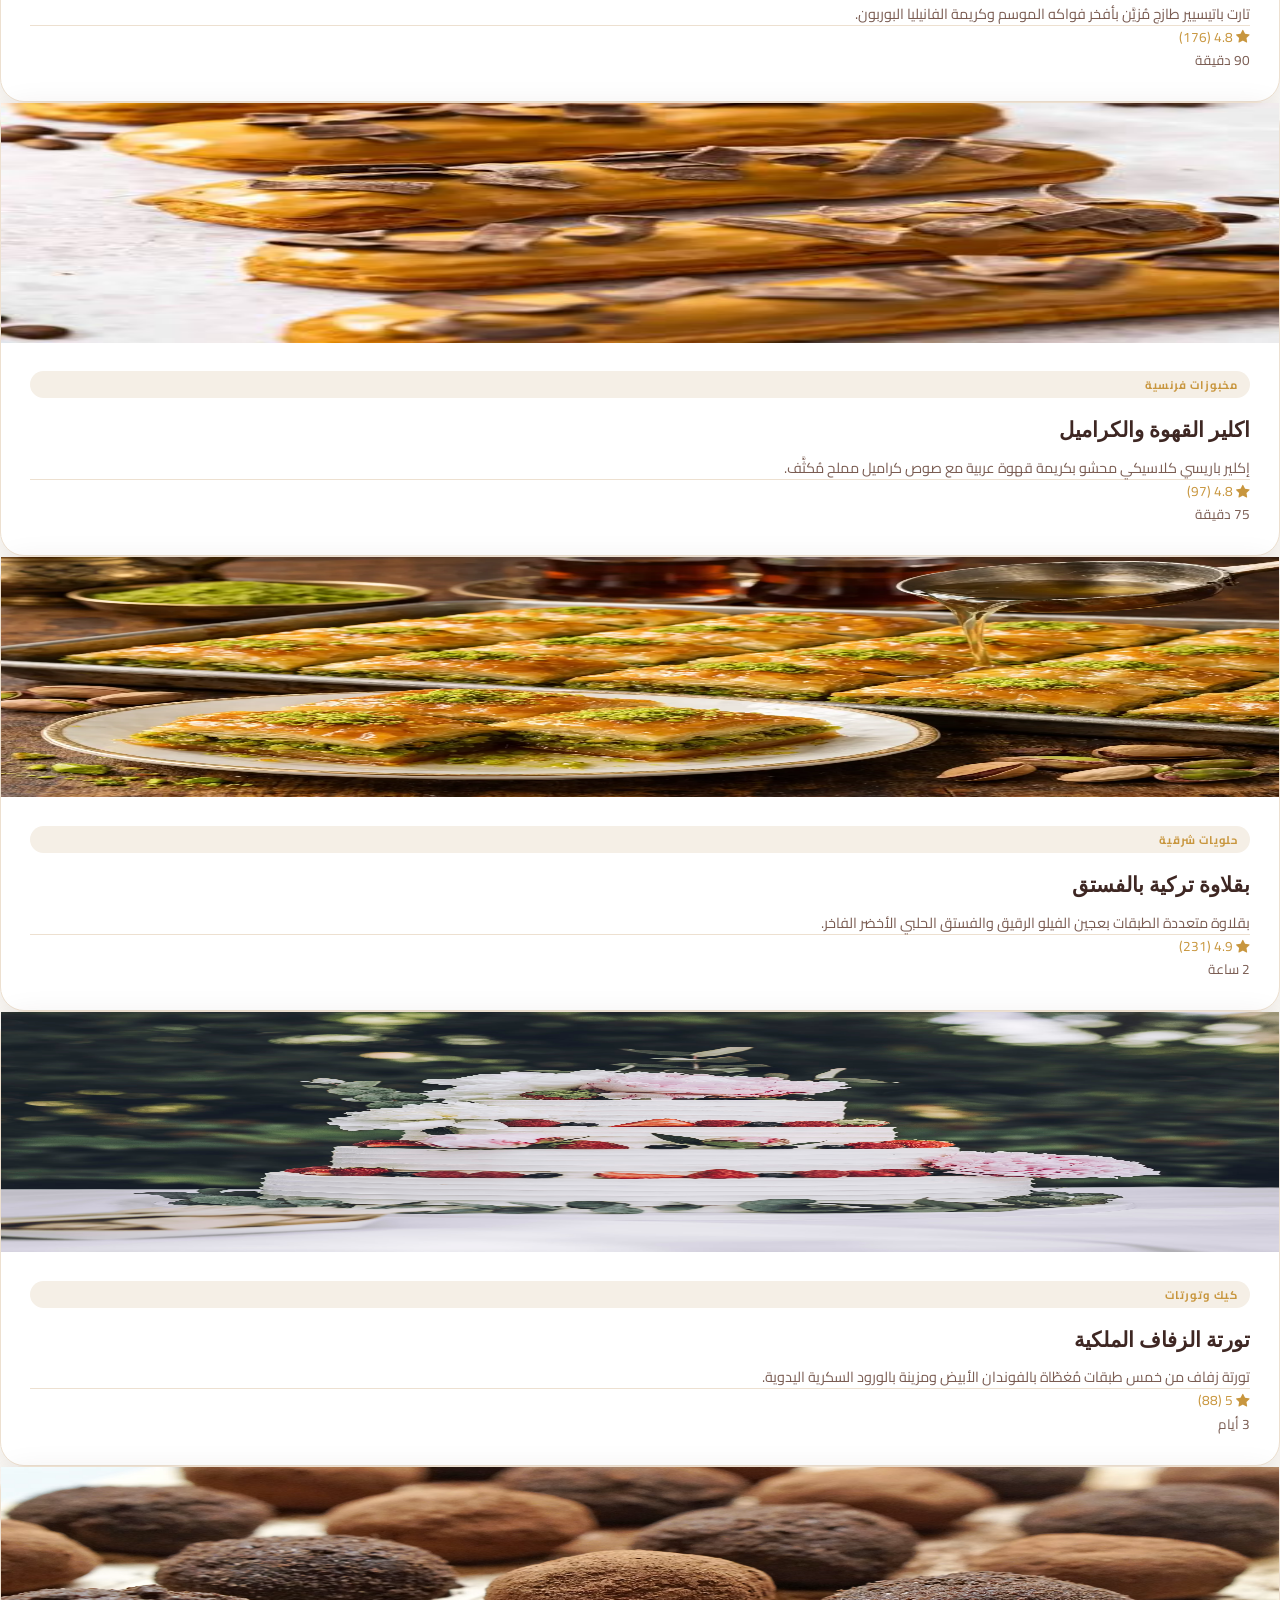
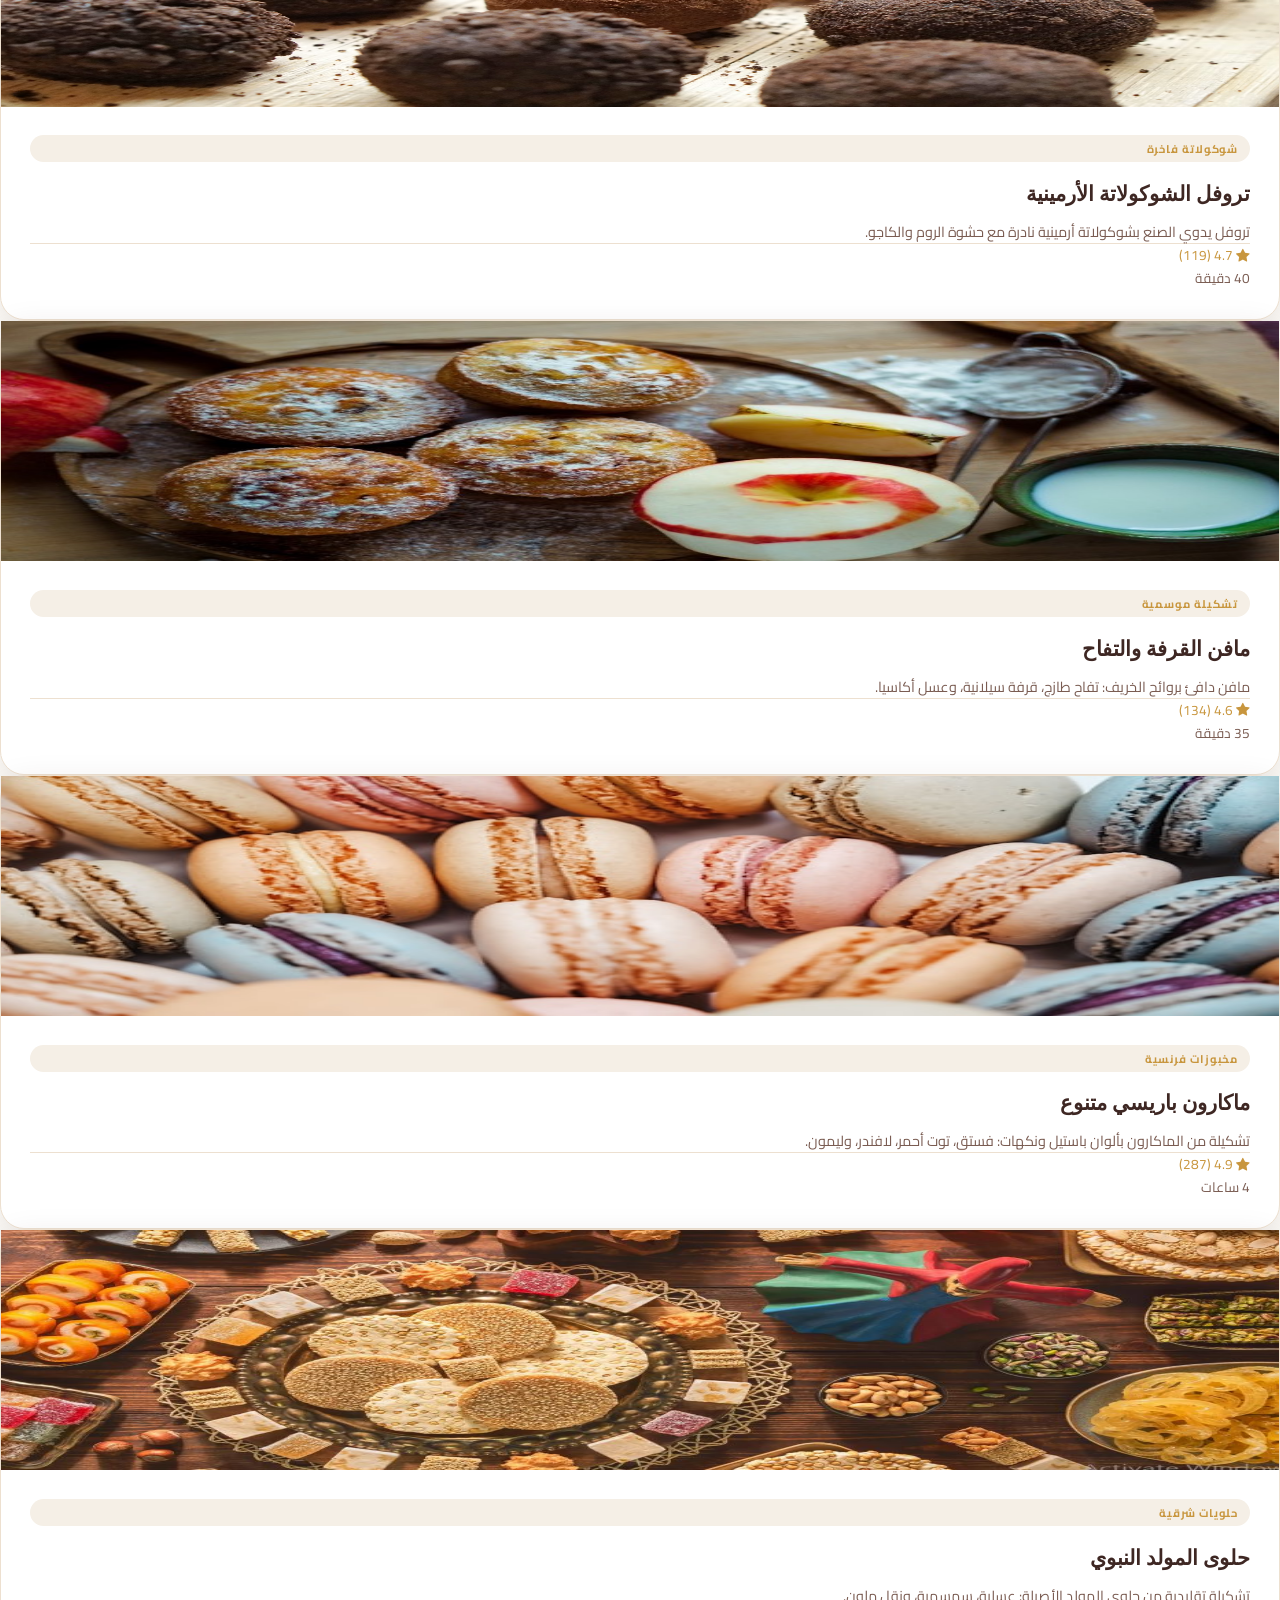
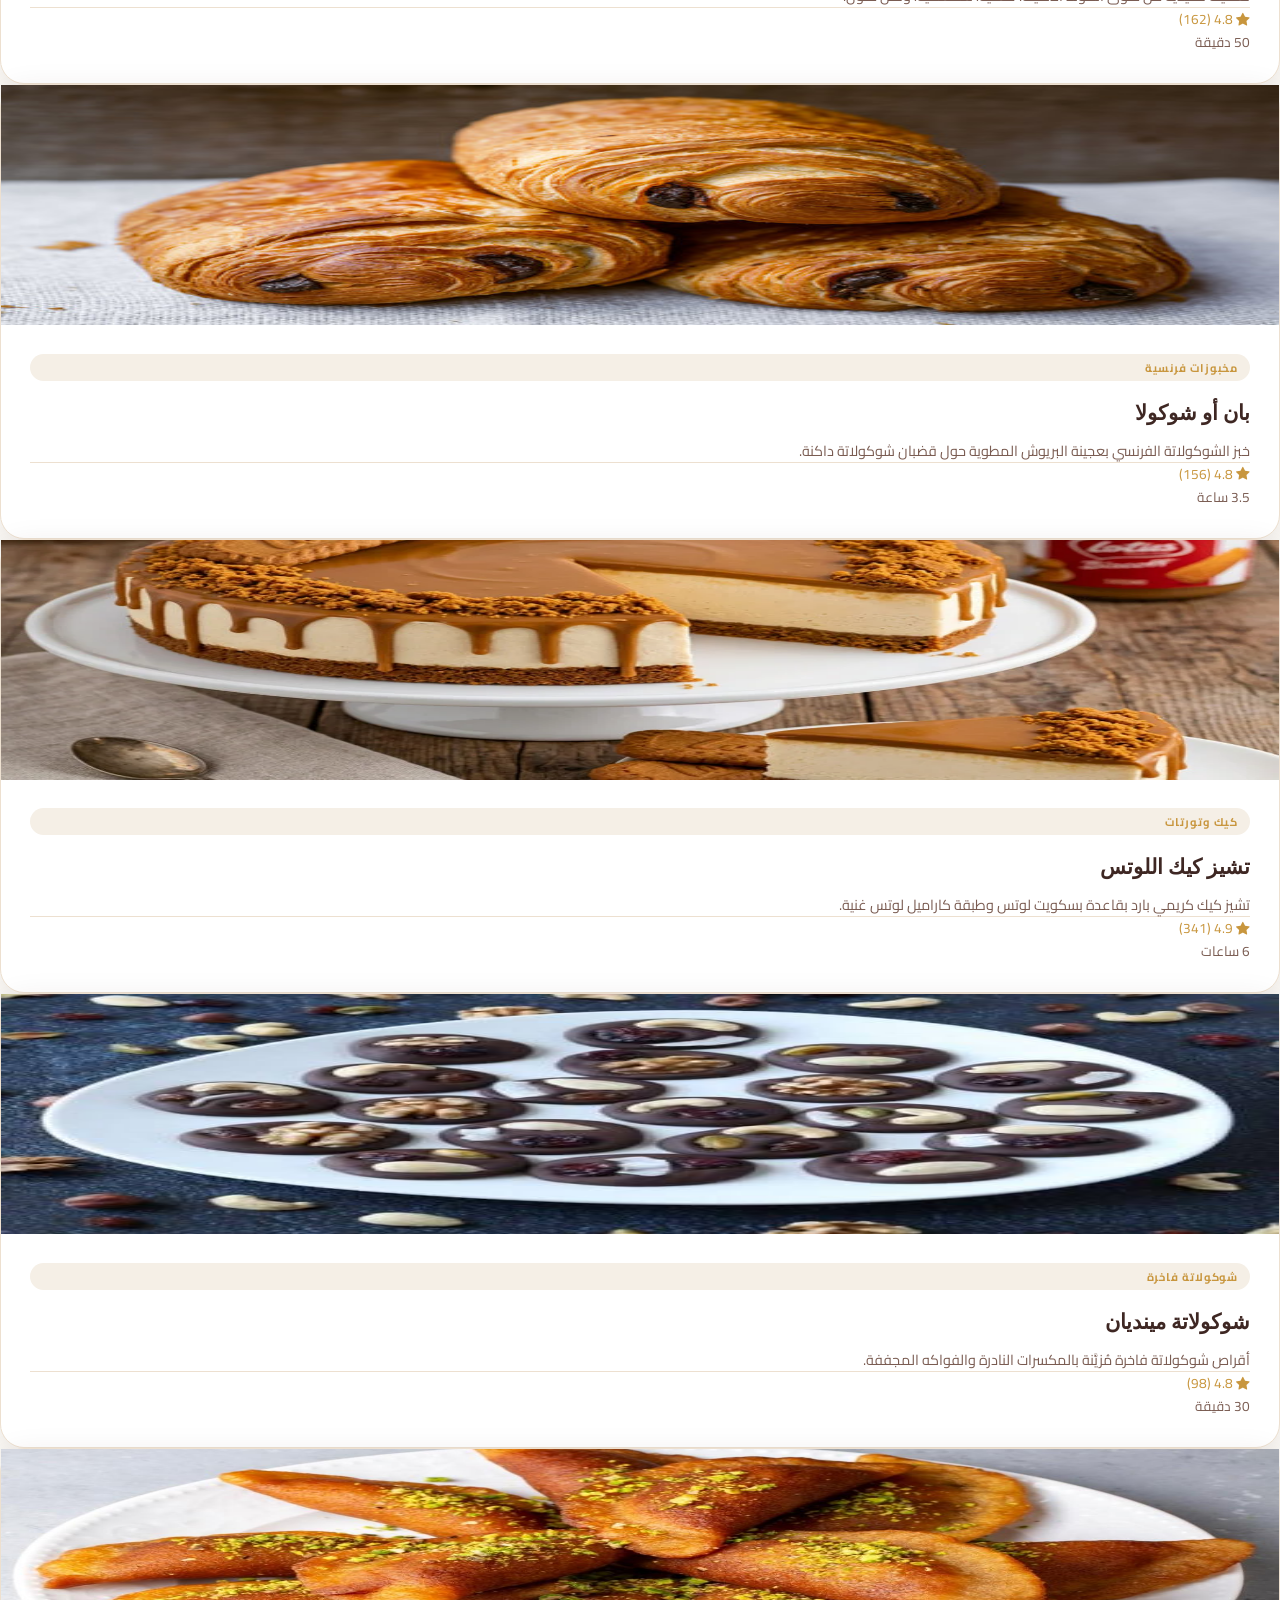
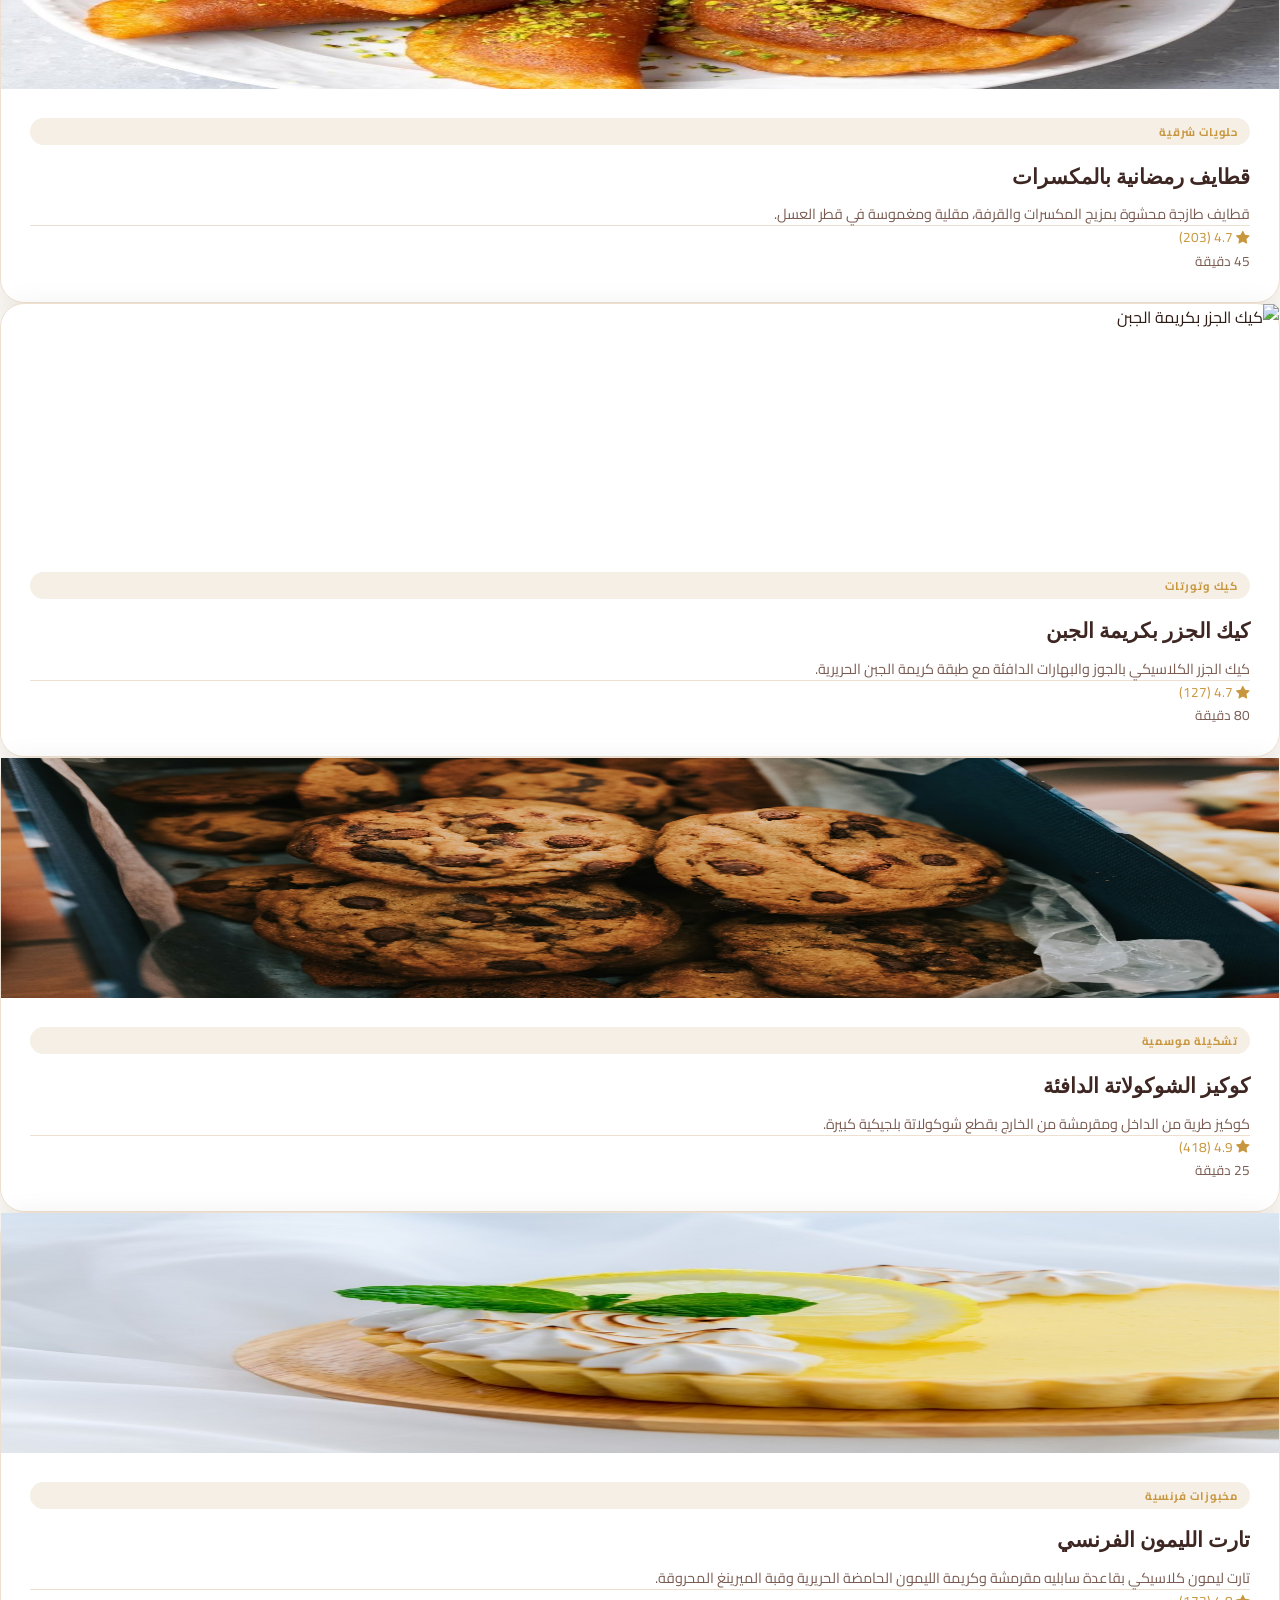
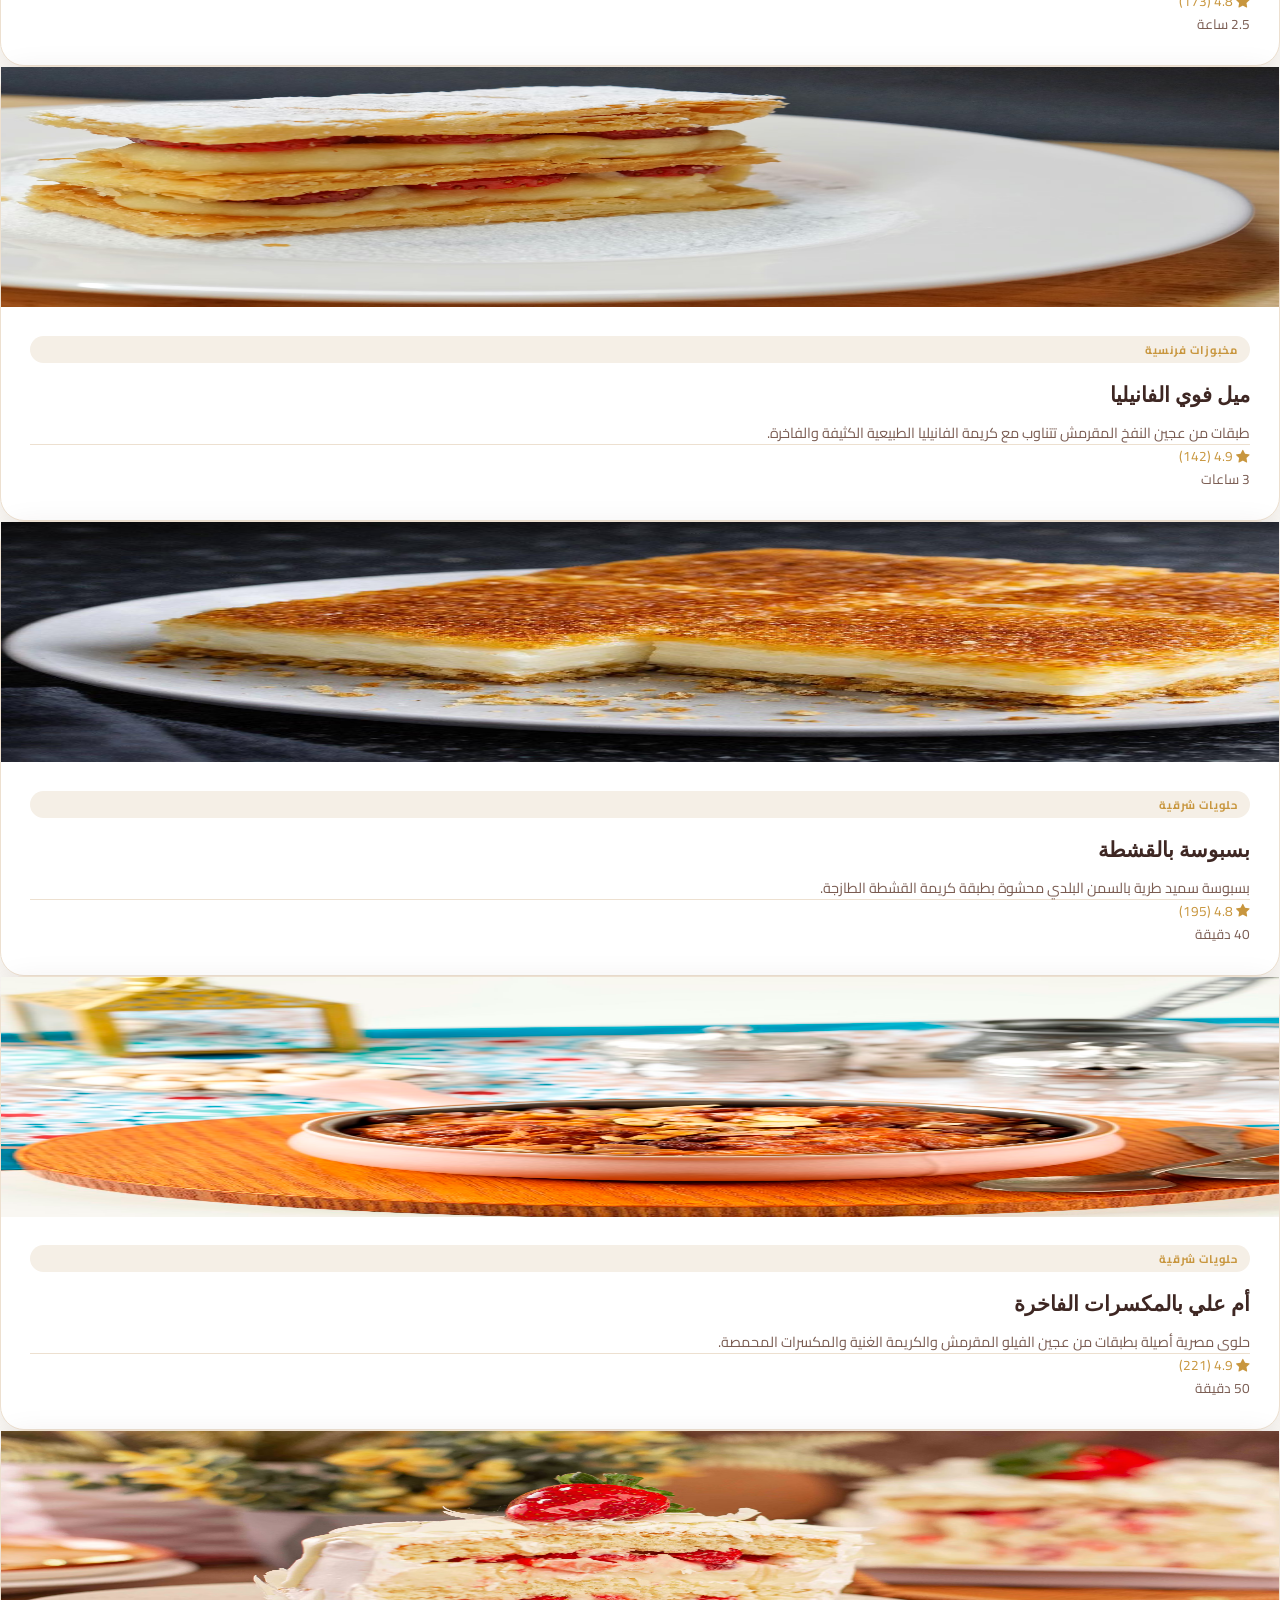
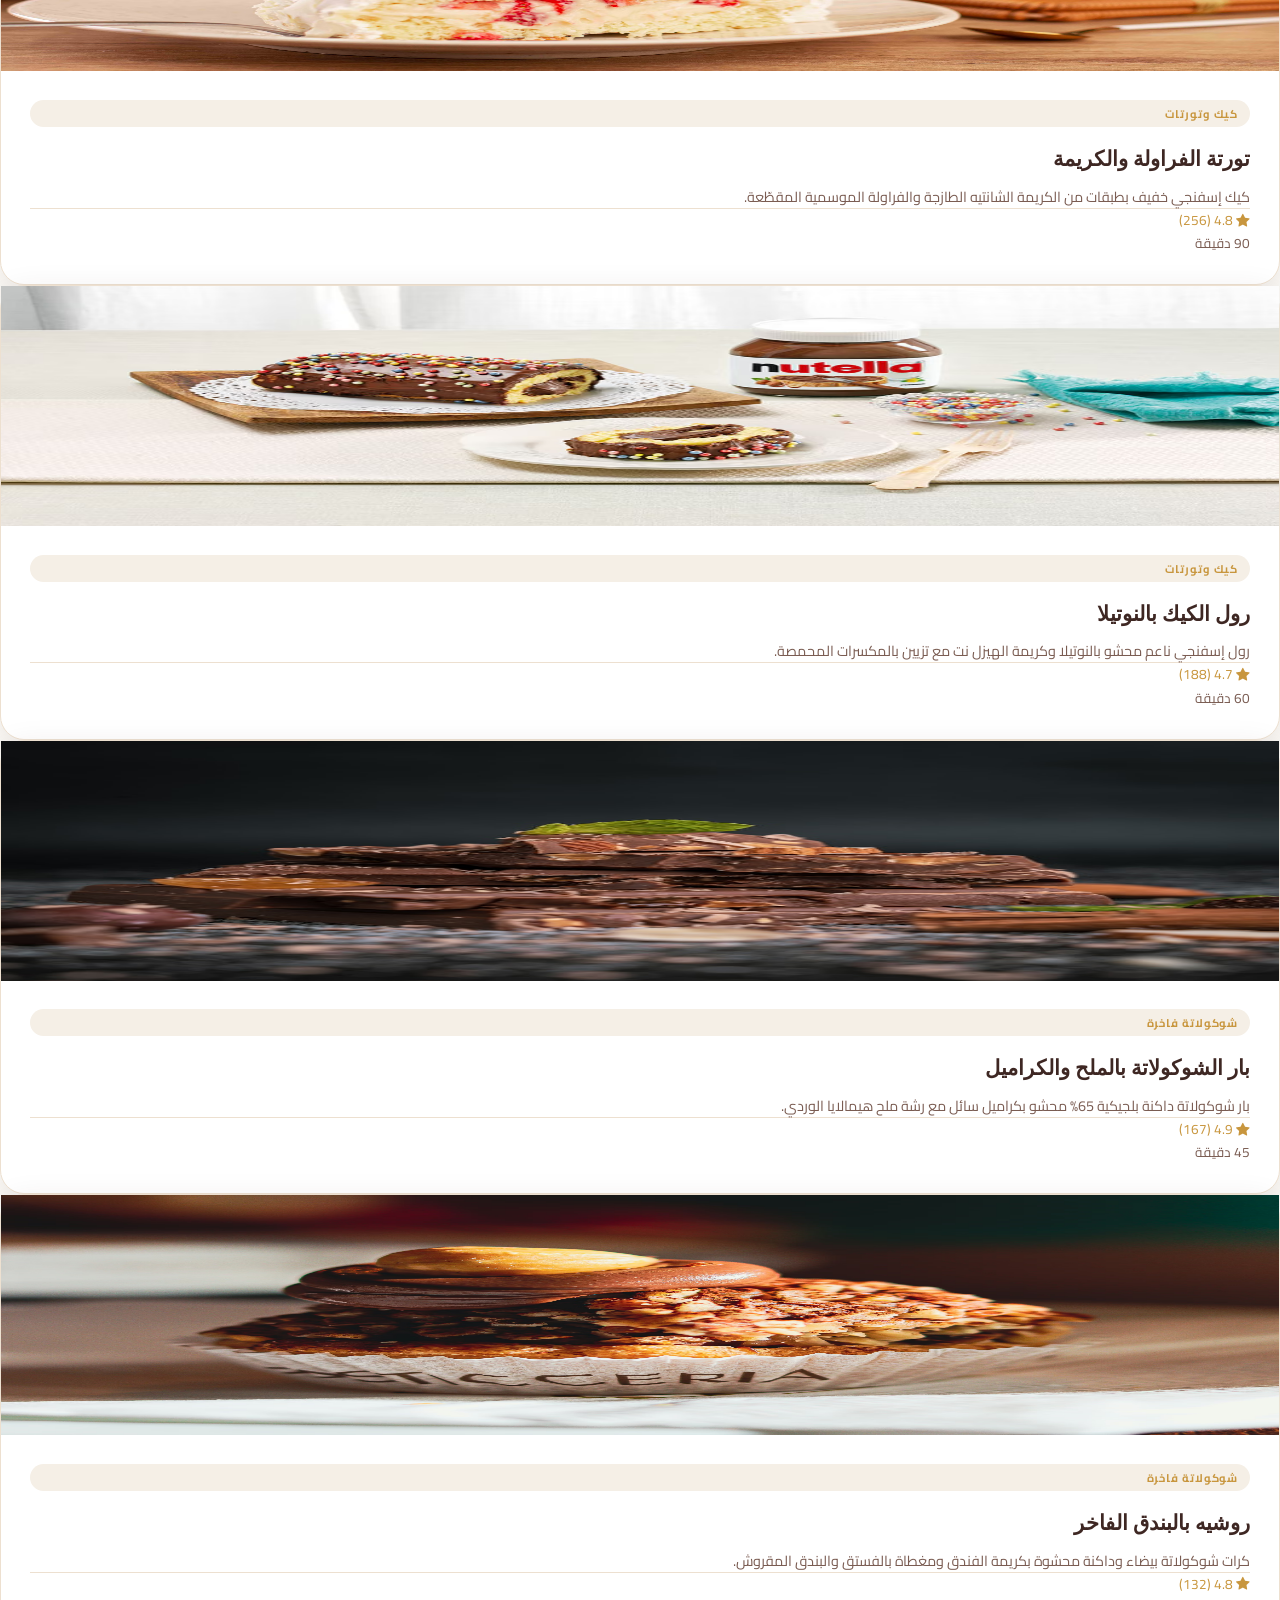
==== commit 5e8a2654: "add transition in css file add remove instagram and tiktok links" ====
--- a/index.html
+++ b/index.html
@@ -72,18 +72,18 @@
             مرحباً بك في L'Artisan Crust
           </div>
 
-          <h1 class="hero-title reveal fw-bolder" style="transition-delay:0.1s">
+          <h1 class="hero-title reveal fw-bolder">
             فن الخبز<br />
             يُجسّد <em class="highlight fst-italic position-relative">الرقيّ</em><br />
             والأصالة
           </h1>
 
-          <p class="hero-sub reveal" style="transition-delay:0.2s">
+          <p class="hero-sub reveal">
             نحن L'Artisan Crust — حيث تلتقي الحرفية الفرنسية الأصيلة بروح الشرق الدافئة.
             كل قطعة نصنعها هي تحفة فنية تُذاب على حدة.
           </p>
 
-          <div class="d-flex flex-wrap gap-3 reveal" style="transition-delay:0.3s">
+          <div class="hero-sec-btns d-flex flex-wrap gap-3 reveal">
             <a href="#portfolio" class="btn-primary-cta text-decoration-none fw-bold d-inline-flex align-items-center">
               <i class="bi bi-grid-3x3-gap-fill"></i>
               اكتشف معرض أعمالنا
@@ -163,14 +163,6 @@
             في L'Artisan Crust نؤمن أن كل منتج يحمل روحاً. نُوظّف أجود المكونات المختارة بعناية، ونمزجها بأسرار حرفيين
             درسوا فن الحلويات في أعرق المدارس الفرنسية — لنقدم لك تجربة تتجاوز التوقعات. </p>
 
-          <!-- <div class="about-feature d-flex align-items-start gap-3 mb-4">
-            <div class="about-icon d-flex align-items-center justify-content-center flex-shrink-0"><i class="bi bi-flower3"></i></div>
-            <div>
-              <div class="about-feature-title fw-bold">مكونات فاخرة</div>
-              <div class="about-feature-text">نستخدم أفضل المكونات المستوردة من فرنسا وإيطاليا وبلجيكا.</div>
-            </div>
-          </div> -->
-
           <div class="about-feature d-flex align-items-start gap-3 mb-4">
             <div class="about-icon d-flex align-items-center justify-content-center flex-shrink-0"><i
                 class="bi bi-hand-thumbs-up"></i></div>
@@ -207,11 +199,6 @@
               <div class="about-feature-text">رضاكم هو أولويتنا الأولى — نحن هنا لتحقيق أحلامكم.</div>
             </div>
           </div>
-
-          <!-- <a href="#portfolio" class="btn-primary-cta text-decoration-none fw-bold d-inline-flex align-items-center mt-2">
-            <i class="bi bi-images"></i>
-            تصفح أعمالنا
-          </a> -->
         </div>
 
       </div>
@@ -233,7 +220,7 @@
       </div>
 
       <!-- Filter Buttons -->
-      <div class="filter-wrap reveal d-flex flex-wrap justify-content-center mb-5" style="transition-delay:0.1s">
+      <div class="filter-wrap reveal d-flex flex-wrap justify-content-center mb-5">
         <button class="filter-btn fw-semibold active" data-filter="all">الكل</button>
         <button class="filter-btn fw-semibold" data-filter="french">مخبوزات فرنسية</button>
         <button class="filter-btn fw-semibold" data-filter="oriental">حلويات شرقية</button>
@@ -378,16 +365,10 @@
             <div class="social-links-contact d-flex">
               <a href="#"
                 class="social-link text-decoration-none fs-6 d-flex align-items-center justify-content-center rounded-circle"
-                title="Instagram"><i class="bi bi-instagram"></i></a>
-              <a href="#"
-                class="social-link text-decoration-none fs-6 d-flex align-items-center justify-content-center rounded-circle"
                 title="Facebook"><i class="bi bi-facebook"></i></a>
               <a href="#"
                 class="social-link text-decoration-none fs-6 d-flex align-items-center justify-content-center rounded-circle"
                 title="WhatsApp"><i class="bi bi-whatsapp"></i></a>
-              <a href="#"
-                class="social-link text-decoration-none fs-6 d-flex align-items-center justify-content-center rounded-circle"
-                title="TikTok"><i class="bi bi-tiktok"></i></a>
             </div>
           </div>
         </div>
@@ -470,16 +451,10 @@
           <div class="social-links-contact d-flex">
             <a href="#"
               class="social-link text-decoration-none fs-6 d-flex align-items-center justify-content-center rounded-circle"
-              title="Instagram"><i class="bi bi-instagram"></i></a>
-            <a href="#"
-              class="social-link text-decoration-none fs-6 d-flex align-items-center justify-content-center rounded-circle"
               title="Facebook"><i class="bi bi-facebook"></i></a>
             <a href="#"
               class="social-link text-decoration-none fs-6 d-flex align-items-center justify-content-center rounded-circle"
               title="WhatsApp"><i class="bi bi-whatsapp"></i></a>
-            <a href="#"
-              class="social-link text-decoration-none fs-6 d-flex align-items-center justify-content-center rounded-circle"
-              title="TikTok"><i class="bi bi-tiktok"></i></a>
           </div>
         </div>
 
@@ -521,8 +496,6 @@
 
       </div>
 
-      <!-- <div class="footer-ornament text-center my-3 mx-0">✦ ✦ ✦</div> -->
-
       <div class="footer-bottom d-flex flex-wrap justify-content-around align-items-center gap-3 mt-5 px-0 py-4">
         <p class="footer-copy mb-0">
           © 2026 <span class="fw-semibold">L'Artisan Crust</span>. جميع الحقوق محفوظة.
--- a/css/style.css
+++ b/css/style.css
@@ -179,6 +179,7 @@
       color: var(--clr-brown);
       line-height: 1.15;
       margin-bottom: 1.4rem;
+      transition-delay:0.1s;
     }
     .hero-title .highlight {
       color: var(--clr-gold);
@@ -198,6 +199,10 @@
       max-width: 480px;
       margin-bottom: 2rem;
       line-height: 1.85;
+      transition-delay:0.2s;
+    }
+    .hero-sec-btns {
+      transition-delay:0.3s;
     }
 
     .btn-primary-cta {
@@ -393,6 +398,7 @@
     /* Filter Buttons */
     .filter-wrap {
       gap: 10px;
+      transition-delay:0.1s;
     }
     .filter-btn {
       background: var(--clr-cream);
